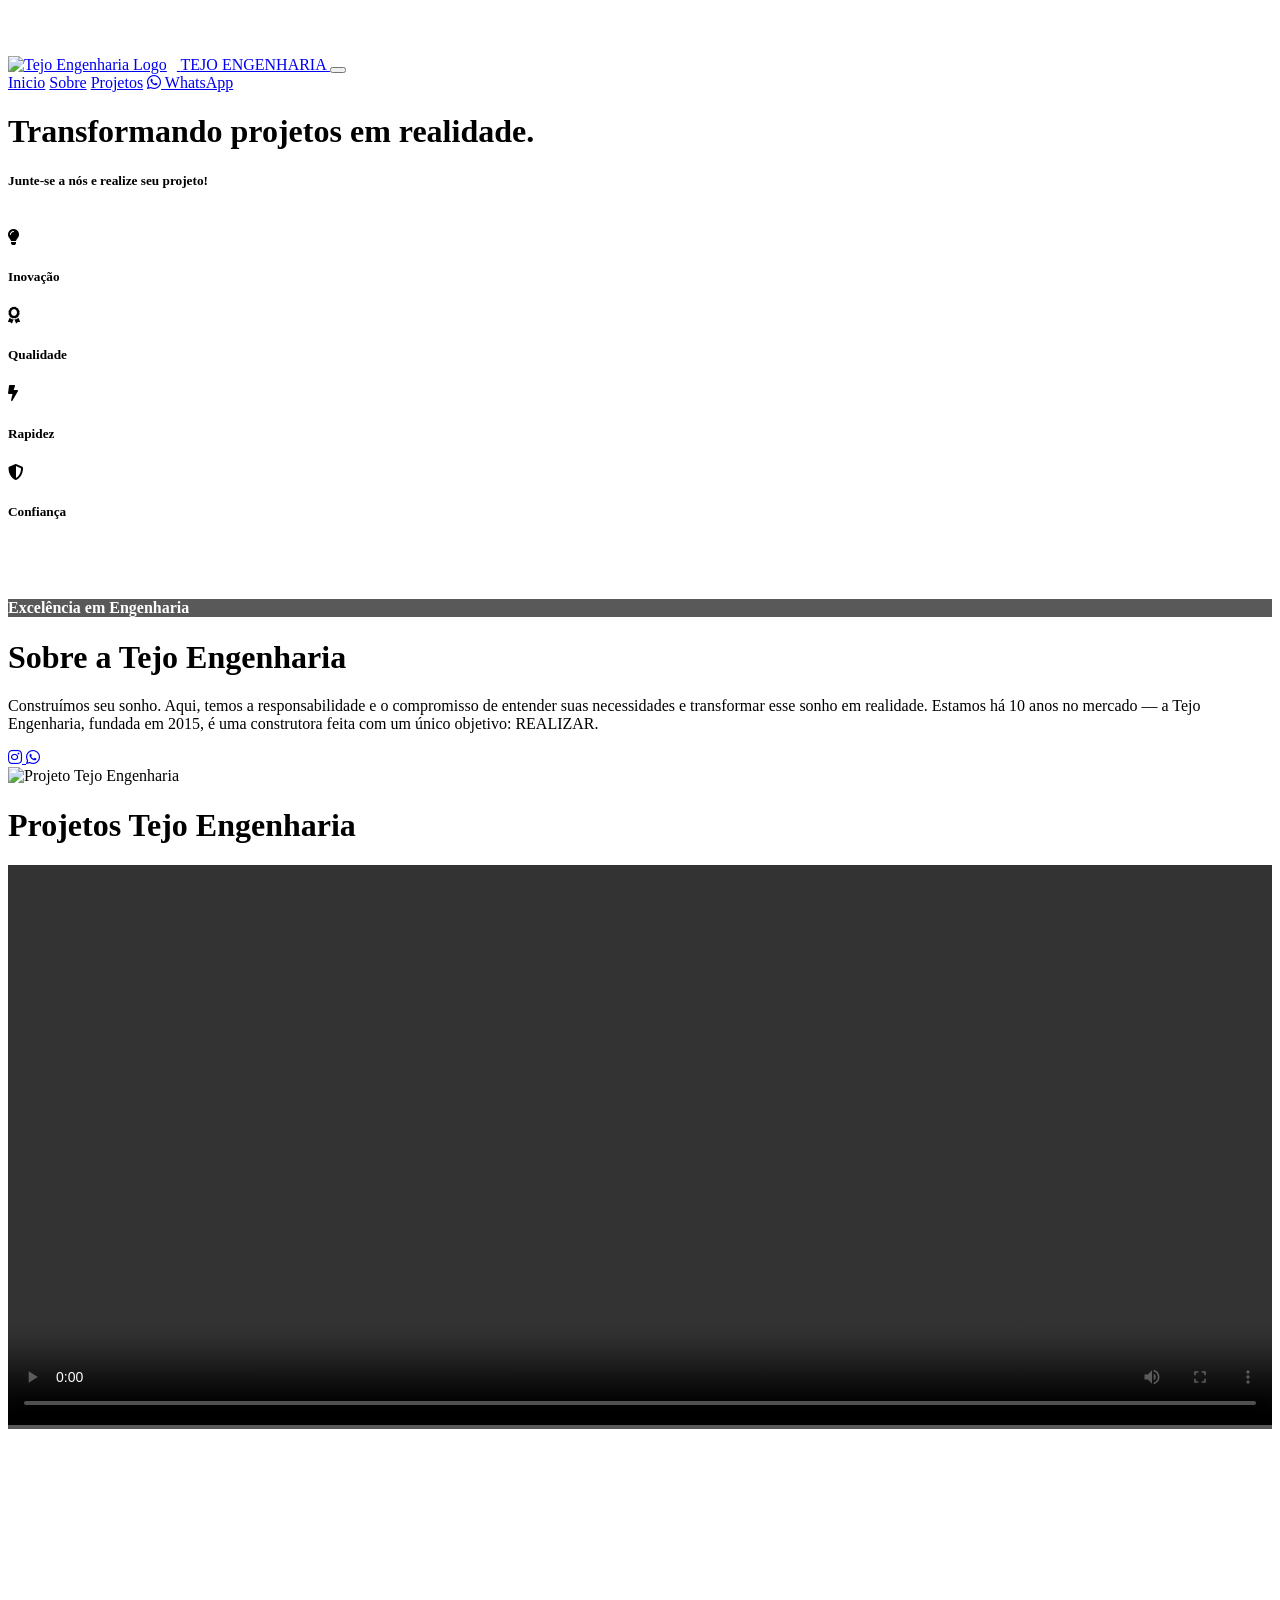
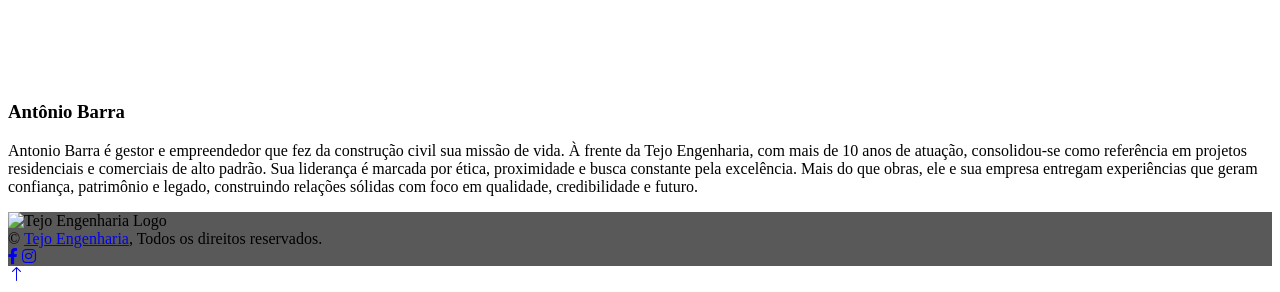
==== index.html @ 55e15933 "Add files via upload" ====
<!DOCTYPE html>
<html lang="pt-BR">

<head>
    <meta charset="utf-8">
    <title>TEJO ENGENHARIA</title>
    <meta content="width=device-width, initial-scale=1.0" name="viewport">
    <meta name="keywords" content="Tejo Engenharia, construtora Brasília, obras residenciais, projetos comerciais, construção civil, reforma, arquitetura, qualidade, confiança">
    <meta name="description" content="A Tejo Engenharia, fundada em 2015, oferece soluções completas em construção civil e reformas em Brasília. Transformamos projetos residenciais e comerciais em realidade com qualidade, confiança e excelência.">


    <!-- Favicon -->
    <link href="img/favicon.ico" rel="icon">
    <link rel="stylesheet" href="https://cdnjs.cloudflare.com/ajax/libs/font-awesome/5.15.4/css/all.min.css">


    <!-- Google Web Fonts -->
    <link rel="preconnect" href="https://fonts.googleapis.com">
    <link rel="preconnect" href="https://fonts.gstatic.com" crossorigin>
    <link href="https://fonts.googleapis.com/css2?family=Open+Sans&family=Space+Grotesk&display=swap" rel="stylesheet">

    <!-- Icon Font Stylesheet -->
    <link href="https://cdnjs.cloudflare.com/ajax/libs/font-awesome/5.10.0/css/all.min.css" rel="stylesheet">
    <link href="https://cdn.jsdelivr.net/npm/bootstrap-icons@1.4.1/font/bootstrap-icons.css" rel="stylesheet">

    <!-- Libraries Stylesheet -->
    <link href="lib/animate/animate.min.css" rel="stylesheet">
    <link href="lib/owlcarousel/assets/owl.carousel.min.css" rel="stylesheet">

    <!-- Customized Bootstrap Stylesheet -->
    <link href="css/bootstrap.min.css" rel="stylesheet">

    <!-- Template Stylesheet -->
    <link href="css/style.css" rel="stylesheet">
</head>

<body>
    <!-- Spinner Start -->
    <div id="spinner"
        class="show bg-white position-fixed translate-middle w-100 vh-100 top-50 start-50 d-flex align-items-center justify-content-center">
        <div class="spinner-grow text-primary" style="width: 3rem; height: 3rem;" role="status">
            <span class="sr-only">Loading...</span>
        </div>
    </div>
    <!-- Spinner End -->


    <!-- Navbar Start -->
<div class="container-fluid sticky-top">
    <div class="container">
        <nav class="navbar navbar-expand-lg navbar-light border-bottom border-2 border-white">
            <a href="index.html" class="navbar-brand d-flex align-items-center">
                <img src="logotejo.png" alt="Tejo Engenharia Logo" style="height: 50px; margin-right: 10px;">
                <span>TEJO ENGENHARIA</span>
            </a>
            <button type="button" class="navbar-toggler ms-auto me-0" data-bs-toggle="collapse"
                data-bs-target="#navbarCollapse">
                <span class="navbar-toggler-icon"></span>
            </button>
            <div class="collapse navbar-collapse" id="navbarCollapse">
                <div class="navbar-nav ms-auto">
                    <a href="index.html" class="nav-item nav-link active">Inicio</a>
                    <a href="#sobre" class="nav-item nav-link">Sobre</a>
                    <a href="#projetos" class="nav-item nav-link">Projetos</a>
                    <a href="https://wa.me/556199322519?text=Olá,%20gostaria%20de%20mais%20informações!" 
                        class="nav-item nav-link btn-whatsapp" target="_blank">
                            <i class="fab fa-whatsapp"></i> WhatsApp
                        </a>

                </div>
            </div>
        </nav>
    </div>
</div>

    <!-- Hero Start -->
    <div class="container-fluid  pb-5 hero-header mb-5" id="inicio" >
        <div class="container py-5">
            <div class="row g-5 align-items-center mb-5">
                <div class="col-lg-6">
                    <h1 class="display-1 mb-4 animated slideInRight">Transformando projetos em realidade. <span class="text-primary"></span>
                        </h1>
                    <h5 class="d-inline-block border border-2 border-white py-10 px-5 mb-0 animated slideInRight">
                        Junte-se a nós e realize seu projeto!</h5>
                </div>
                <div class="col-lg-6">
                    <div class="owl-carousel header-carousel animated fadeIn">
                        <img class="img-fluid" src="img/carrosel1.png" alt="">
                        <img class="img-fluid" src="img/carrosel2.png" alt="">
                        <img class="img-fluid" src="img/carrossel3.png" alt="">
                    </div>
                </div>
            </div>
            <div class="row g-5 animated fadeIn">
                <div class="col-md-6 col-lg-3">
                    <div class="d-flex align-items-center">
                        <div class="flex-shrink-0 btn-square border border-2 border-white me-3">
                            <i class="fas fa-lightbulb"></i>
                        </div>
                        <h5 class="lh-base mb-0">Inovação</h5>
                    </div>
                </div>
                <div class="col-md-6 col-lg-3">
                    <div class="d-flex align-items-center">
                        <div class="flex-shrink-0 btn-square border border-2 border-white me-3">
                            <i class="fas fa-award"></i>
                        </div>
                        <h5 class="lh-base mb-0">Qualidade</h5>
                    </div>
                </div>
                <div class="col-md-6 col-lg-3">
                    <div class="d-flex align-items-center">
                        <div class="flex-shrink-0 btn-square border border-2 border-white me-3">
                            <i class="fas fa-bolt"></i>
                        </div>
                        <h5 class="lh-base mb-0">Rapidez</h5>
                    </div>
                </div>
                <div class="col-md-6 col-lg-3">
                    <div class="d-flex align-items-center">
                        <div class="flex-shrink-0 btn-square border border-2 border-white me-3">
                            <i class="fas fa-shield-alt"></i>

                        </div>
                        <h5 class="lh-base mb-0">Confiança</h5>
                    </div>
                </div>
            </div> 
        </div>
    </div>
    <!-- Hero End -->



    <!-- About Start -->
    <div class="container-fluid py-5" id="sobre">
        <div class="container">
            <div class="row g-5">
                <div class="col-lg-6">
                    <div class="row">
                        <div class="col-6 wow fadeIn" data-wow-delay="0.1s">
                            <img class="img-fluid" src="img/projeto222.png" alt="">
                        </div>
                        <div class="col-6 wow fadeIn" data-wow-delay="0.3s">
                            <img class="img-fluid h-75" src="img/projeto1.png" alt="">
                            <div class="h-25 d-flex align-items-center text-center px-4" style="background-color: #595959;">
                                <h4 style="color: #FFFFFF;" class="lh-base mb-0">Excelência em Engenharia</h4>
                            </div>
                        </div>
                    </div>
                </div>
                <!-- Bloco Sobre a Tejo Engenharia -->
                <div class="col-lg-6 wow fadeIn" data-wow-delay="0.5s">
                    <h1 class="mb-2"><span class="title-sobre">Sobre a Tejo Engenharia</span></h1>
                    <p class="mb-4">
                        Construímos seu sonho. Aqui, temos a responsabilidade e o compromisso de entender suas necessidades e
                        transformar esse sonho em realidade. Estamos há 10 anos no mercado — a Tejo Engenharia, fundada em 2015,
                        é uma construtora feita com um único objetivo: REALIZAR.
                    </p>

                    <!-- Ícones sociais -->
                    <div class="d-flex align-items-center justify-content-center mt-4">
                        <a class="btn btn-outline-primary btn-square border-2" href="https://www.instagram.com/tejoengenharia?igsh=MW90a2s5dGZqanE1aw==!">
                            <i class="fab fa-instagram"></i>
                        </a>
                        <a class="btn btn-outline-success btn-square border-2" href="https://wa.me/556199322519?text=Olá,%20gostaria%20de%20mais%20informações!">
                            <i class="fab fa-whatsapp"></i>
                        </a>
                    </div>

                    <!-- Foto decorativa -->
                    <div class="mt-4 text-center">
                        <img src="img/tejocasa.jpg" alt="Projeto Tejo Engenharia" class="img-fluid rounded">
                    </div>
                </div>


            </div>
        </div>
    </div>
    <!-- About End -->


    <!-- Feature Start -->
    <!-- Feature End -->

   <!-- Project Start --> 
    <div class="container-fluid mt-3" id="projetos"> <!-- antes mt-5 -->
        <div class="container mt-3"> <!-- antes mt-5 -->
            <div class="row mb-3"> <!-- antes mb-4 -->
                <div class="col-12 text-center">
                    <h1 class="mb-3"> <!-- antes mb-5 -->
                        <span class="title-sobre">Projetos Tejo Engenharia</span>
                    </h1>
                </div>
            </div>
            <div class="row g-0">
                <!-- Coluna com vídeo ocupando toda a área -->
                <div class="col-lg-5 wow fadeIn" data-wow-delay="0.1s">
                    <div class="h-100" style="background-color: #595959;">
                        <video src="img/videobarra.mp4" controls style="width:100%; height:560px; object-fit:cover;"></video>
                    </div>
                </div>
                <!-- Coluna com imagens -->
                <div class="col-lg-7">
                    <div class="row g-0">
                        <div class="col-md-6 col-lg-4 wow fadeIn" data-wow-delay="0.2s">
                            <div class="project-item position-relative overflow-hidden">
                                <img class="img-fluid w-100" src="img/project-1.png" alt="">
                                <a class="project-overlay text-decoration-none" href="#!">
                                    <h4 class="text-white"></h4>
                                    <small class="text-white"></small>
                                </a>
                            </div>
                        </div>
                        <div class="col-md-6 col-lg-4 wow fadeIn" data-wow-delay="0.3s">
                            <div class="project-item position-relative overflow-hidden">
                                <img class="img-fluid w-100" src="img/project-2.png" alt="">
                                <a class="project-overlay text-decoration-none" href="#!">
                                    <h4 class="text-white"></h4>
                                    <small class="text-white"></small>
                                </a>
                            </div>
                        </div>
                        <div class="col-md-6 col-lg-4 wow fadeIn" data-wow-delay="0.4s">
                            <div class="project-item position-relative overflow-hidden">
                                <img class="img-fluid w-100" src="img/project-3.png" alt="">
                                <a class="project-overlay text-decoration-none" href="#!">
                                    <h4 class="text-white"></h4>
                                    <small class="text-white"></small>
                                </a>
                            </div>
                        </div>
                        <div class="col-md-6 col-lg-4 wow fadeIn" data-wow-delay="0.5s">
                            <div class="project-item position-relative overflow-hidden">
                                <img class="img-fluid w-100" src="img/project-4.png" alt="">
                                <a class="project-overlay text-decoration-none" href="#!">
                                    <h4 class="text-white"></h4>
                                    <small class="text-white"></small>
                                </a>
                            </div>
                        </div>
                        <div class="col-md-6 col-lg-4 wow fadeIn" data-wow-delay="0.6s">
                            <div class="project-item position-relative overflow-hidden">
                                <img class="img-fluid w-100" src="img/project-5.png" alt="">
                                <a class="project-overlay text-decoration-none" href="#!">
                                    <h4 class="text-white"></h4>
                                    <small class="text-white"></small>
                                </a>
                            </div>
                        </div>
                        <div class="col-md-6 col-lg-4 wow fadeIn" data-wow-delay="0.7s">
                            <div class="project-item position-relative overflow-hidden">
                                <img class="img-fluid w-100" src="img/project-6.png" alt="">
                                <a class="project-overlay text-decoration-none" href="#!">
                                    <h4 class="text-white"></h4>
                                    <small class="text-white"></small>
                                </a>
                            </div>
                        </div>
                    </div>
                </div>
            </div>
        </div>
    </div>
    <!-- Project End -->



    <!-- Service Start -->
    
    <!-- Service End -->
    <!-- Team Start -->
    <!-- Team End -->
    <!-- Testimonial Start -->
    <div class="container-xxl py-5">
        <div class="container py-5">
            <div class="row justify-content-center">
                <div class="col-md-12 col-lg-9">
                    <div class="owl-carousel testimonial-carousel wow fadeIn" data-wow-delay="0.2s">
                        <div class="testimonial-item">
                            <div class="row g-5 align-items-center">
                                <div class="col-md-6">
                                    <div class="testimonial-img">
                                        <img class="img-fluid" src="img/barra.jpg" alt="">
                                    </div>
                                </div>
                                <div class="col-md-6">
                                    <div class="testimonial-text pb-5 pb-md-0">
                                        <h3>Antônio Barra</h3>
                                        <p>Antonio Barra é gestor e empreendedor que fez da construção civil sua missão de vida. À frente da Tejo Engenharia, com mais de 10 anos de atuação, consolidou-se como referência em projetos residenciais e comerciais de alto padrão. Sua liderança é marcada por ética, proximidade e busca constante pela excelência. Mais do que obras, ele e sua empresa entregam experiências que geram confiança, patrimônio e legado, construindo relações sólidas com foco em qualidade, credibilidade e futuro.</p>
                                        
                                    </div>
                                </div>
                            </div>
                        </div>
                        
                    </div>
                </div>
            </div>
        </div>
    </div>
    <!-- Testimonial End -->


    <!-- Newsletter Start -->
    
    <!-- Newsletter End -->


    <!-- Footer Start -->
    <div class="container-fluid text-light py-5 wow fadeIn" data-wow-delay="0.1s" style="background-color: #595959;">

        <div class="container">
            <div class="row align-items-center">
                <div class="mb-4">
            <img src="logotejo.png" alt="Tejo Engenharia Logo" style="height: 60px;">
        </div>
                <!-- Texto de copyright -->
                <div class="col-md-6 text-center text-md-start mb-3 mb-md-0">
                    &copy; <a class="text-decoration-underline text-light" href="#inicio">Tejo Engenharia</a>, Todos os direitos reservados.<br>
                    
                </div>

                <!-- Menu de links e redes sociais -->
                <div class="col-md-6 text-center text-md-end">                
                    <div class="footer-social">
                        <a href="https://www.facebook.com/share/1CNPjvQZvX/" class="text-light me-3"><i class="fab fa-facebook-f"></i></a>                        
                        <a href="https://www.instagram.com/tejoengenharia?igsh=MW90a2s5dGZqanE1aw==" class="text-light me-3"><i class="fab fa-instagram"></i></a>
                        <!-- <a href="#!" class="text-light"><i class="fab fa-linkedin-in"></i></a> -->
                    </div>
                </div>
            </div>
        </div>
    </div>

    <!-- Footer End -->


    <!-- Back to Top -->
    <a href="#!" class="btn btn-lg btn-lg-square back-to-top"><i class="bi bi-arrow-up"></i></a>


    <!-- JavaScript Libraries -->
    <script src="https://ajax.googleapis.com/ajax/libs/jquery/3.6.1/jquery.min.js"></script>
    <script src="https://cdn.jsdelivr.net/npm/bootstrap@5.0.0/dist/js/bootstrap.bundle.min.js"></script>
    <script src="lib/wow/wow.min.js"></script>
    <script src="lib/easing/easing.min.js"></script>
    <script src="lib/waypoints/waypoints.min.js"></script>
    <script src="lib/owlcarousel/owl.carousel.min.js"></script>

    <!-- Template Javascript -->
    <script src="js/main.js"></script>
</body>

</html>
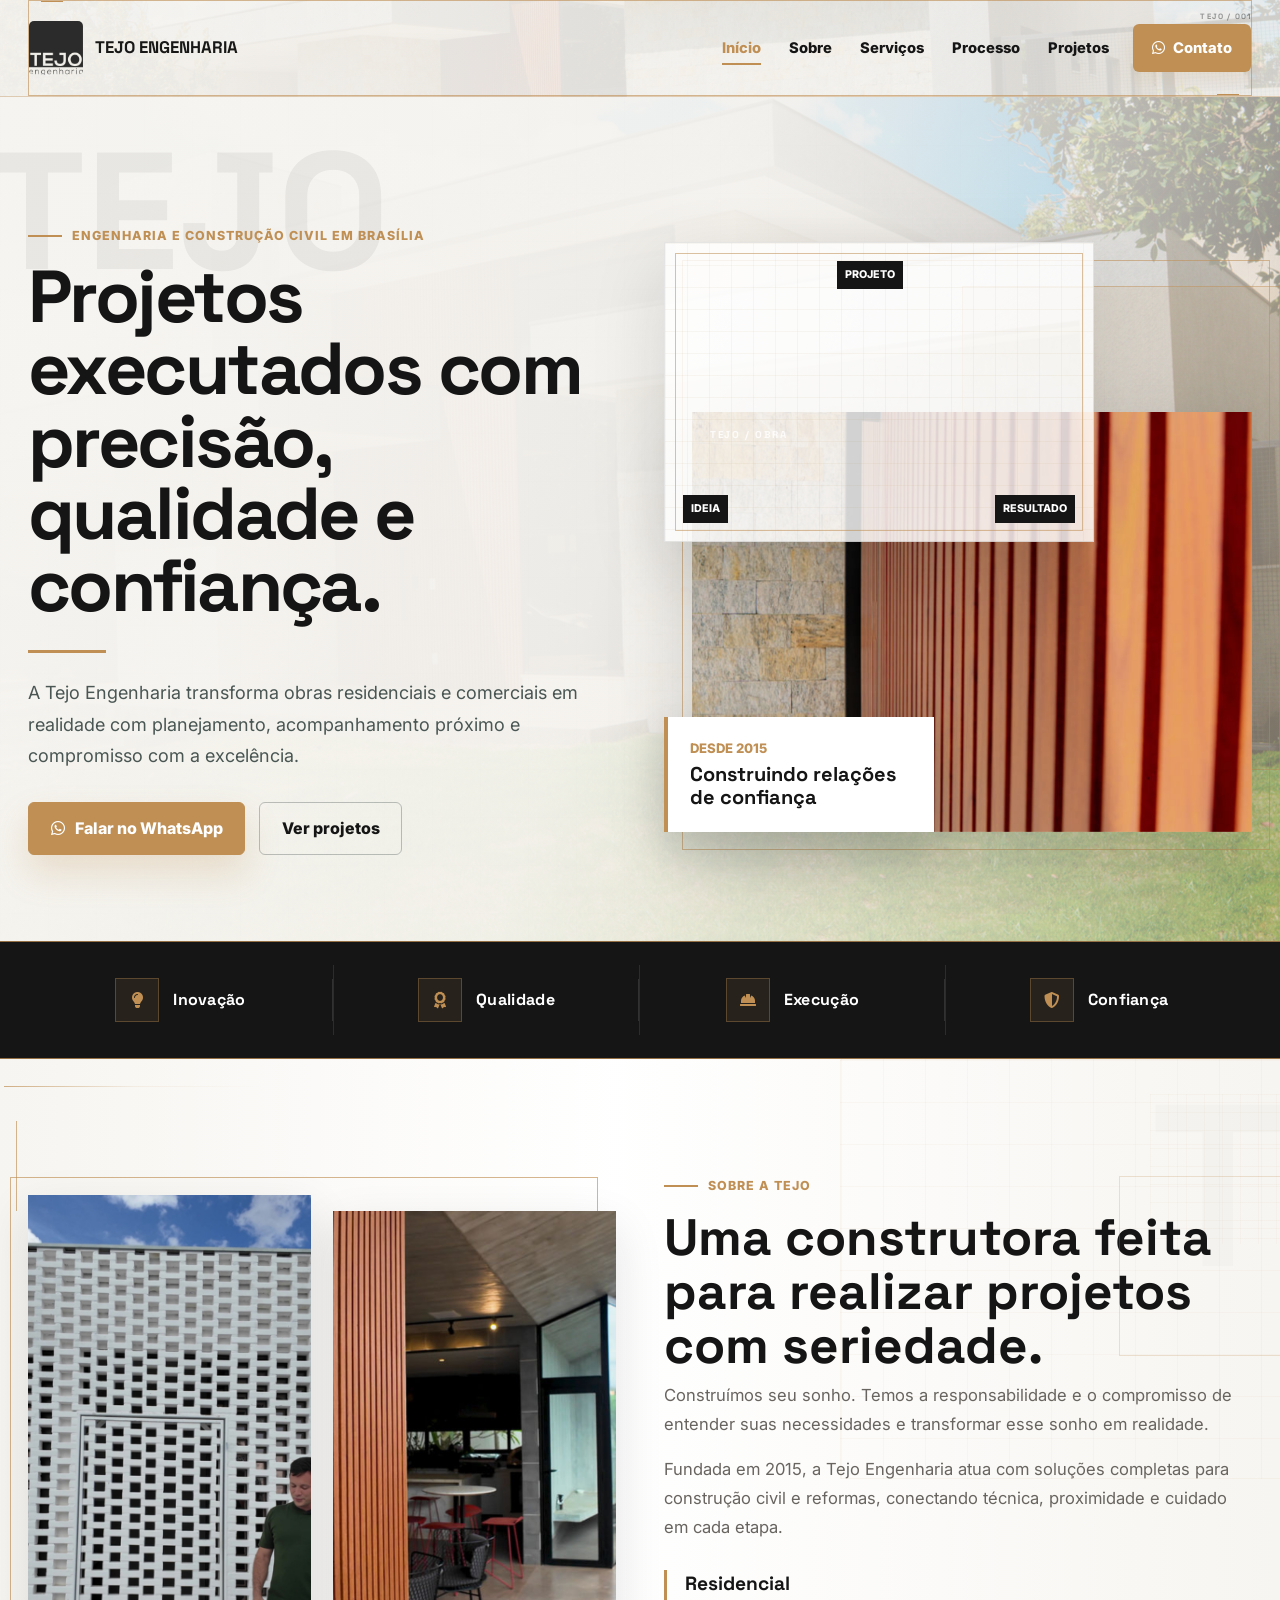
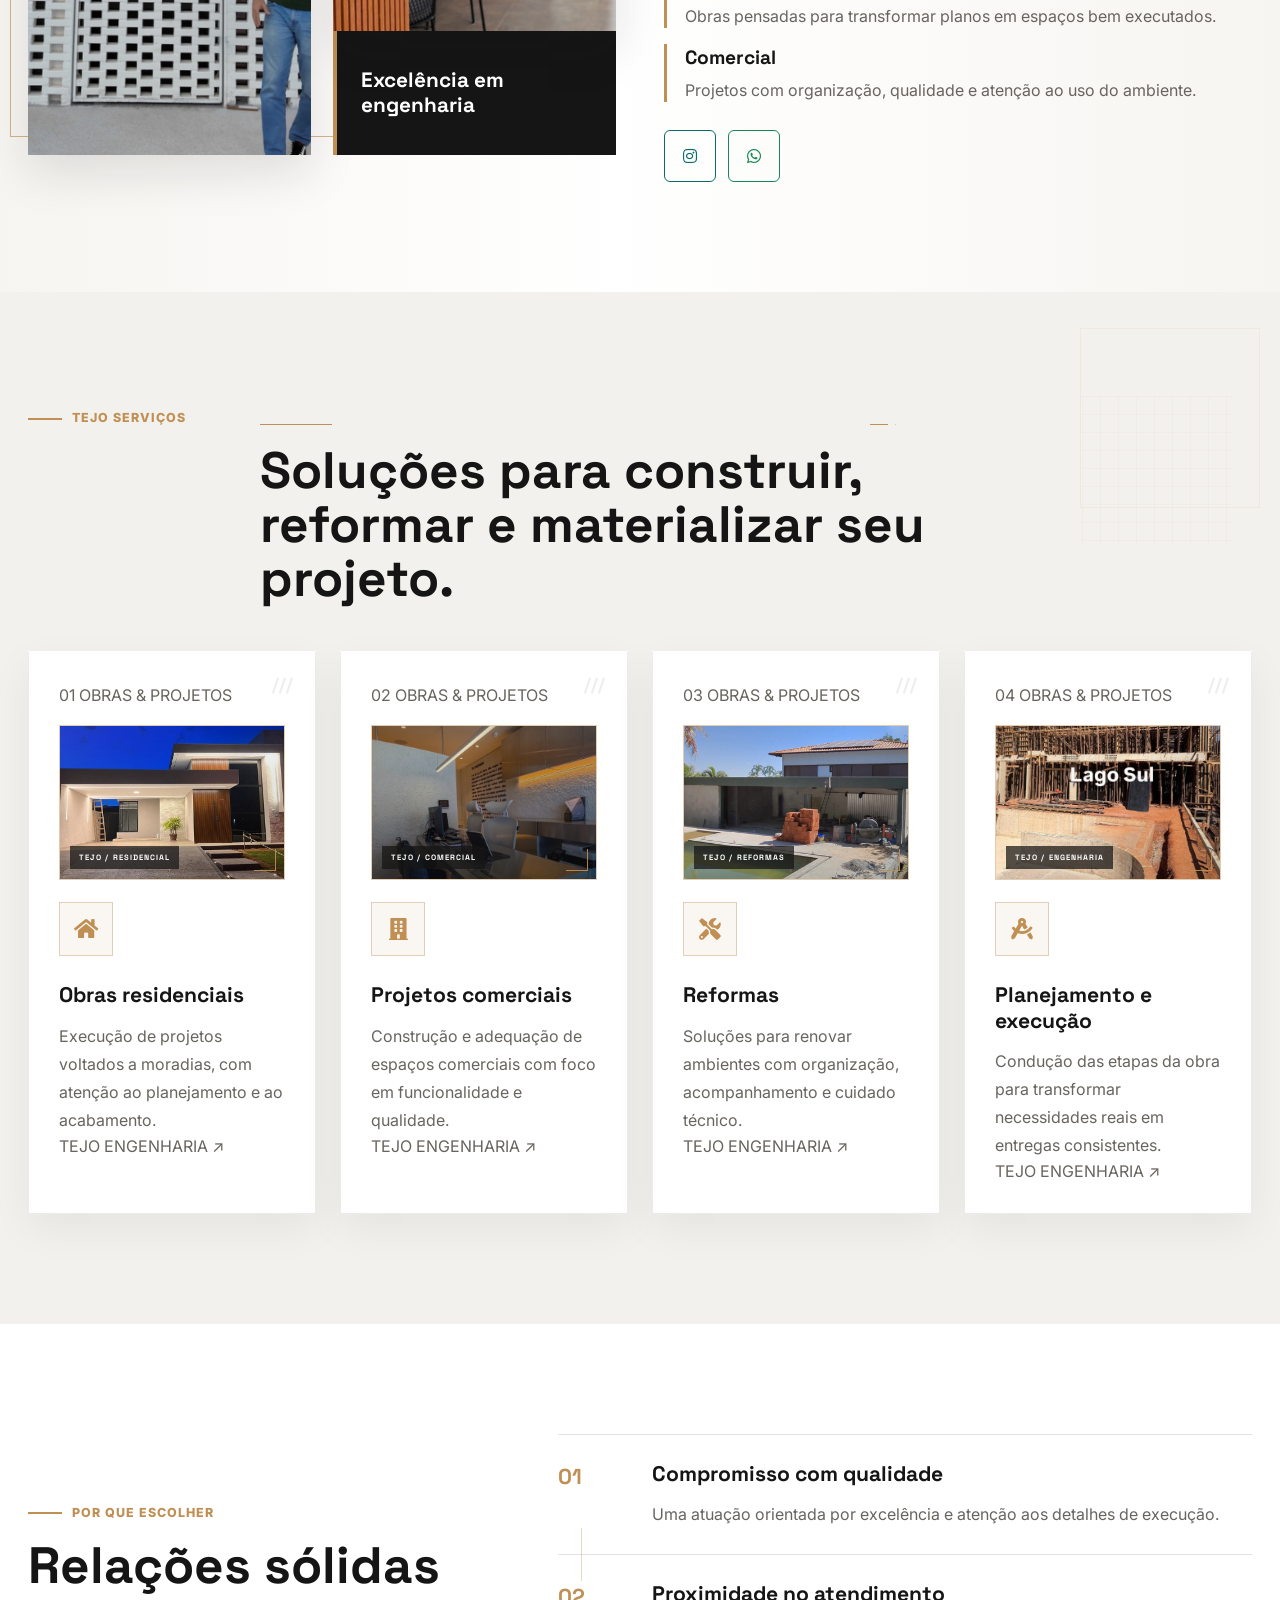
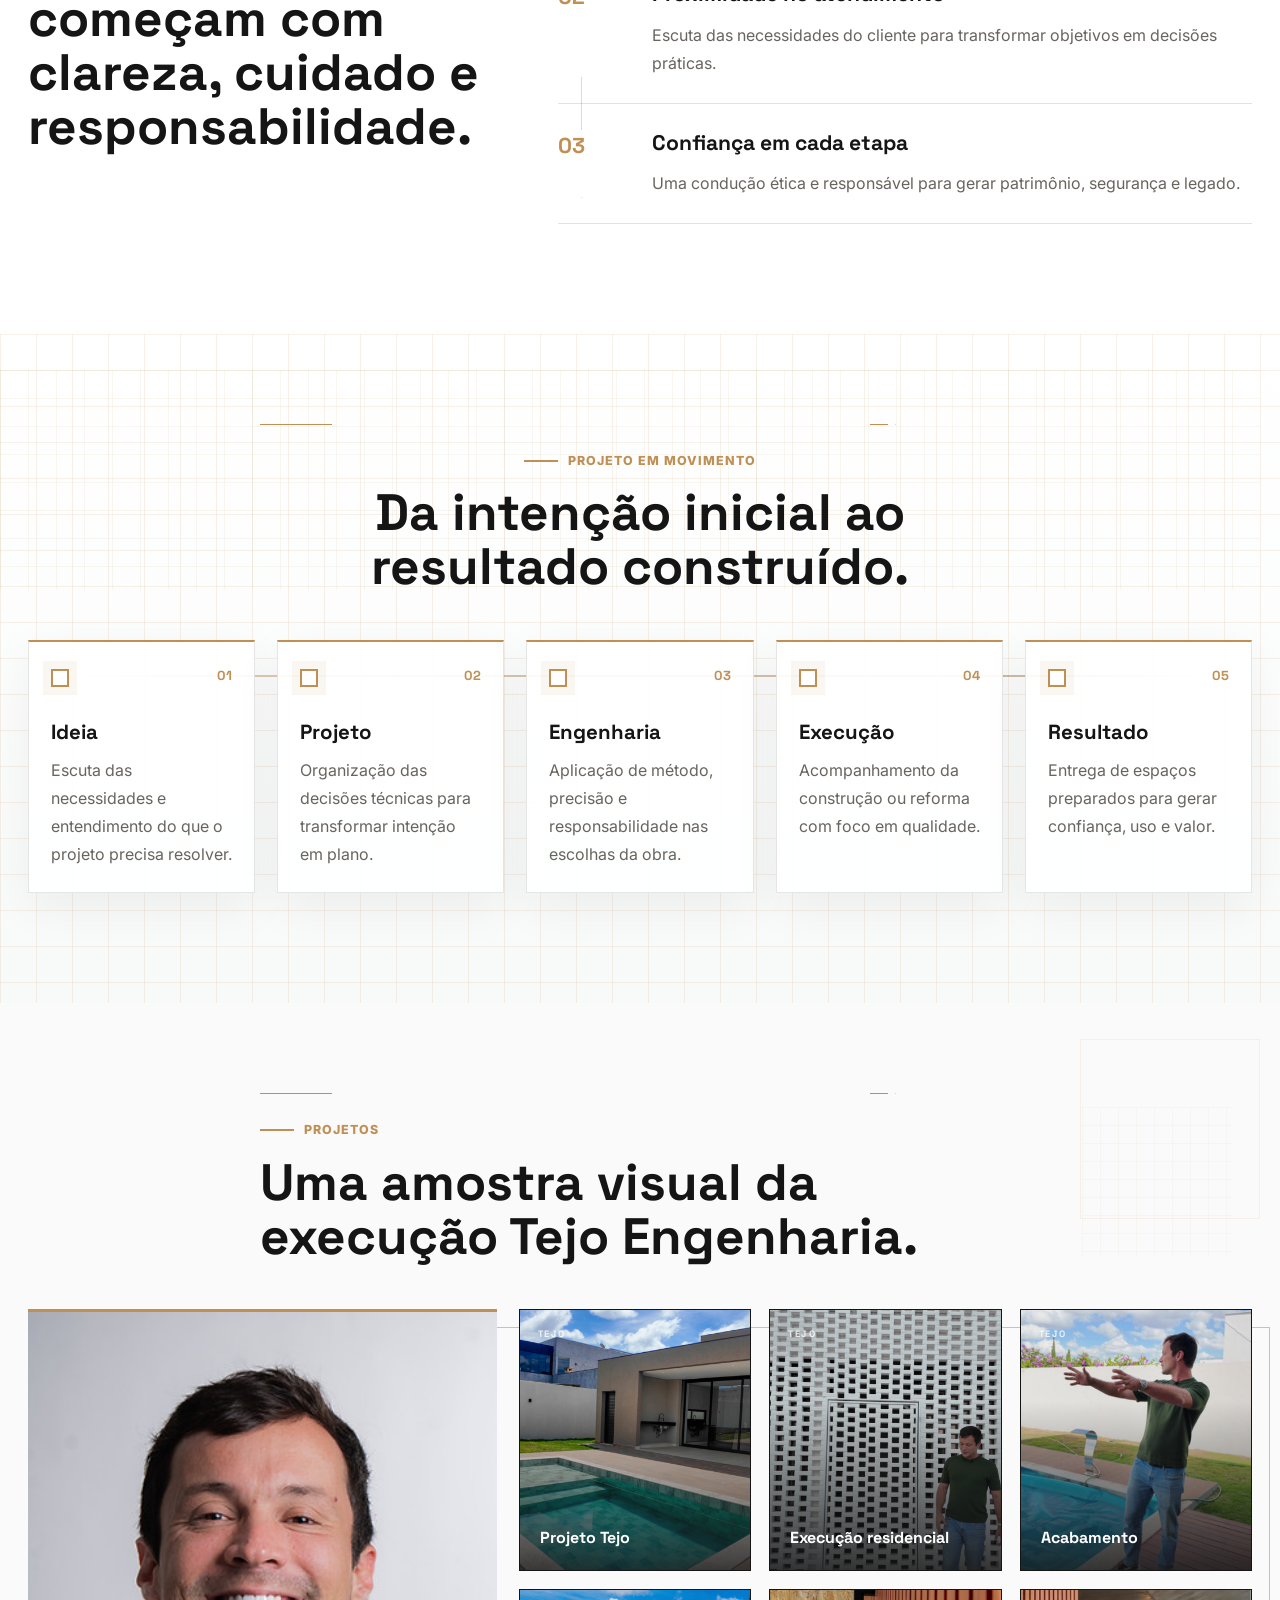
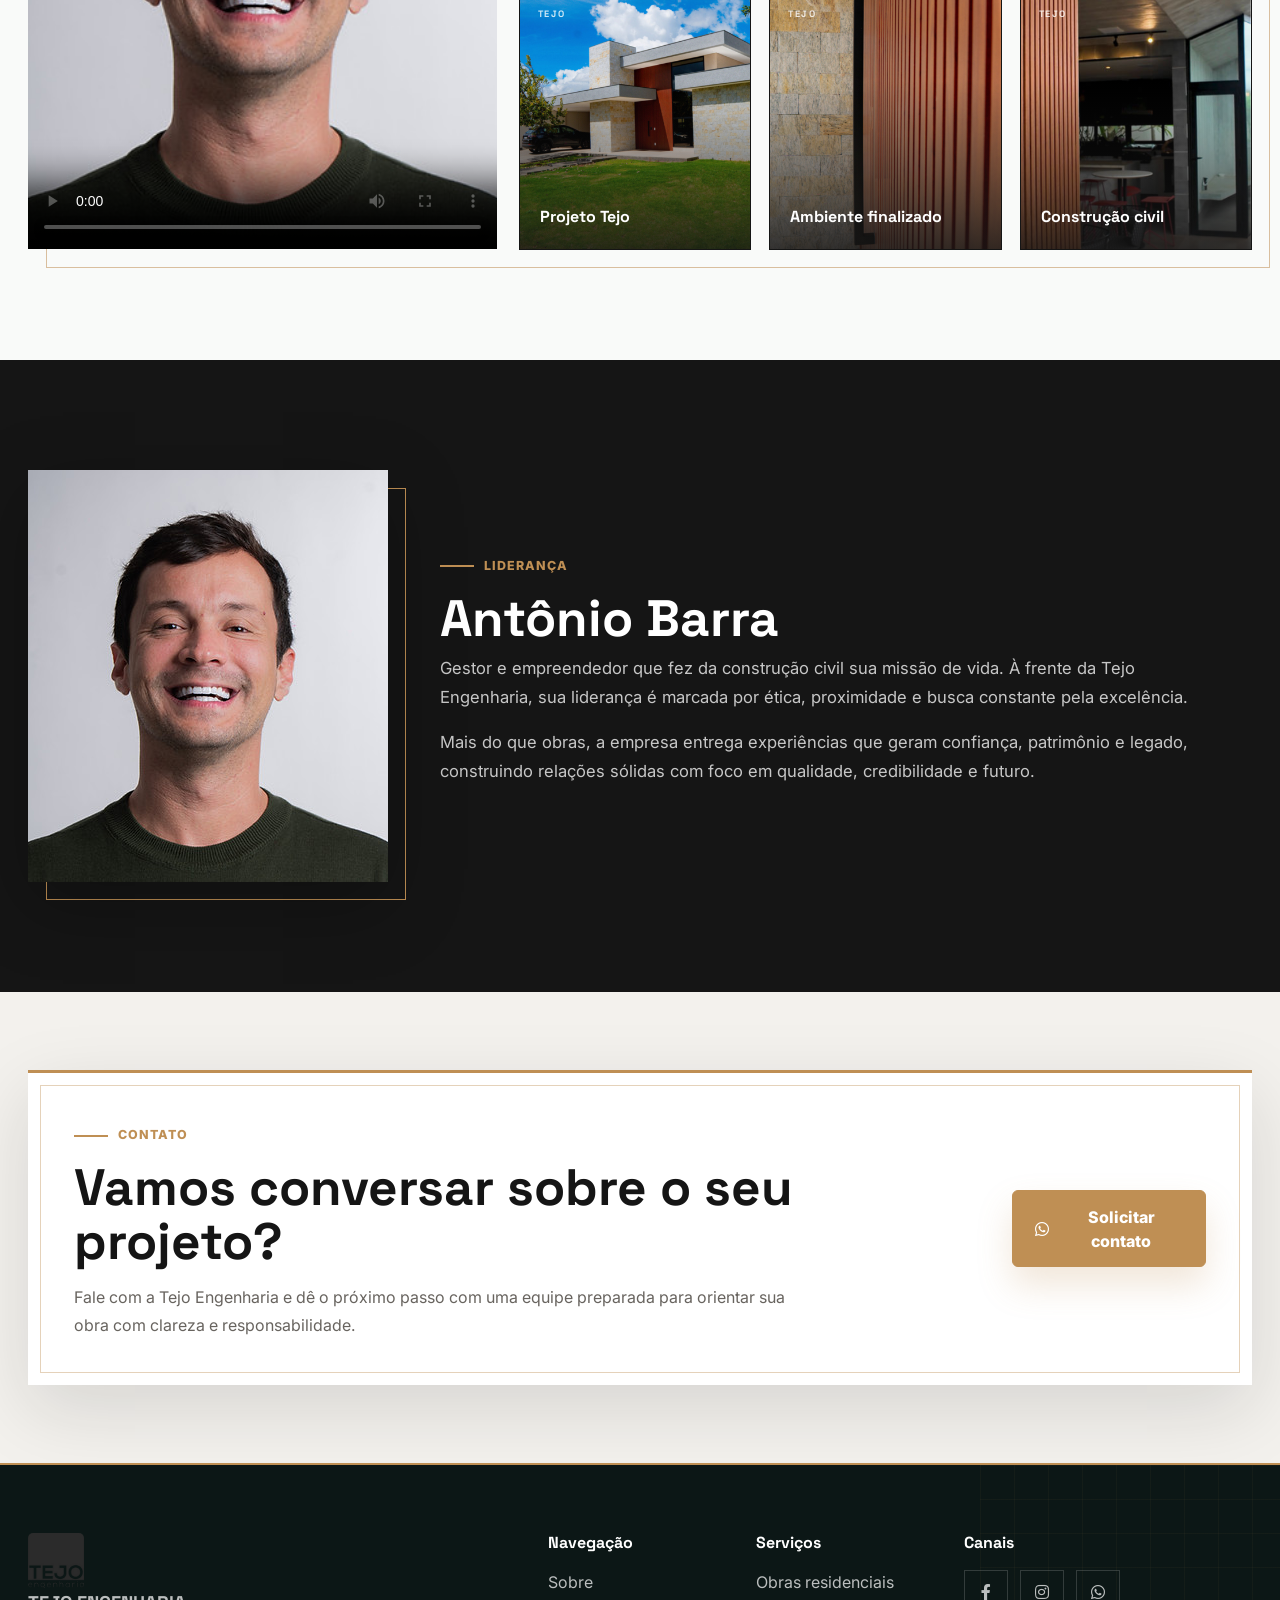
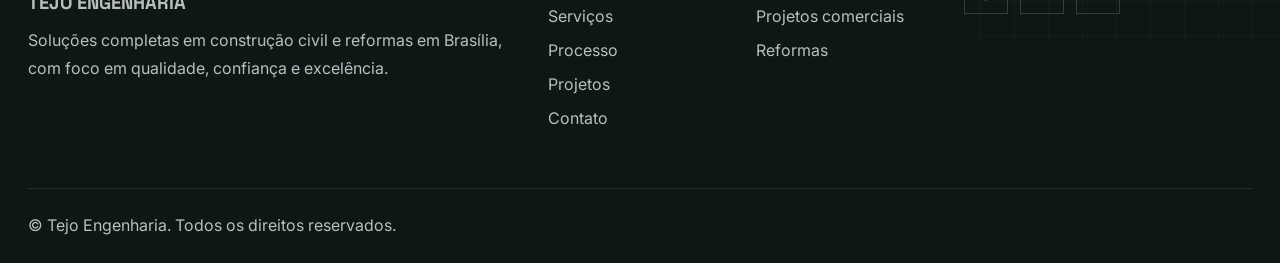
==== commit c13bc497: "feat: primeiro commit" ====
--- a/index.html
+++ b/index.html
@@ -3,354 +3,571 @@
 
 <head>
     <meta charset="utf-8">
-    <title>TEJO ENGENHARIA</title>
+    <title>Tejo Engenharia | Construção Civil e Reformas em Brasília</title>
     <meta content="width=device-width, initial-scale=1.0" name="viewport">
     <meta name="keywords" content="Tejo Engenharia, construtora Brasília, obras residenciais, projetos comerciais, construção civil, reforma, arquitetura, qualidade, confiança">
-    <meta name="description" content="A Tejo Engenharia, fundada em 2015, oferece soluções completas em construção civil e reformas em Brasília. Transformamos projetos residenciais e comerciais em realidade com qualidade, confiança e excelência.">
-
-
-    <!-- Favicon -->
-    <link href="img/favicon.ico" rel="icon">
-    <link rel="stylesheet" href="https://cdnjs.cloudflare.com/ajax/libs/font-awesome/5.15.4/css/all.min.css">
-
-
-    <!-- Google Web Fonts -->
+    <meta name="description" content="A Tejo Engenharia oferece soluções completas em construção civil e reformas em Brasília, com qualidade, confiança e excelência para projetos residenciais e comerciais.">
+    <meta property="og:title" content="Tejo Engenharia | Construção Civil e Reformas em Brasília">
+    <meta property="og:description" content="Projetos residenciais e comerciais executados com planejamento, qualidade e confiança.">
+    <meta property="og:image" content="img/carrosel1.png">
+    <meta property="og:type" content="website">
+
+    <link href="img/logotejo.png" rel="icon" type="image/png">
     <link rel="preconnect" href="https://fonts.googleapis.com">
     <link rel="preconnect" href="https://fonts.gstatic.com" crossorigin>
-    <link href="https://fonts.googleapis.com/css2?family=Open+Sans&family=Space+Grotesk&display=swap" rel="stylesheet">
-
-    <!-- Icon Font Stylesheet -->
-    <link href="https://cdnjs.cloudflare.com/ajax/libs/font-awesome/5.10.0/css/all.min.css" rel="stylesheet">
+    <link href="https://fonts.googleapis.com/css2?family=Inter:wght@400;500;600;700;800&family=Space+Grotesk:wght@500;600;700&display=swap" rel="stylesheet">
+    <link href="https://cdnjs.cloudflare.com/ajax/libs/font-awesome/5.15.4/css/all.min.css" rel="stylesheet">
     <link href="https://cdn.jsdelivr.net/npm/bootstrap-icons@1.4.1/font/bootstrap-icons.css" rel="stylesheet">
-
-    <!-- Libraries Stylesheet -->
     <link href="lib/animate/animate.min.css" rel="stylesheet">
     <link href="lib/owlcarousel/assets/owl.carousel.min.css" rel="stylesheet">
-
-    <!-- Customized Bootstrap Stylesheet -->
     <link href="css/bootstrap.min.css" rel="stylesheet">
-
-    <!-- Template Stylesheet -->
     <link href="css/style.css" rel="stylesheet">
 </head>
 
 <body>
-    <!-- Spinner Start -->
-    <div id="spinner"
-        class="show bg-white position-fixed translate-middle w-100 vh-100 top-50 start-50 d-flex align-items-center justify-content-center">
-        <div class="spinner-grow text-primary" style="width: 3rem; height: 3rem;" role="status">
-            <span class="sr-only">Loading...</span>
+    <div id="spinner" class="show bg-white position-fixed translate-middle w-100 vh-100 top-50 start-50 d-flex align-items-center justify-content-center">
+        <div class="spinner-grow text-primary" role="status">
+            <span class="visually-hidden">Carregando...</span>
         </div>
     </div>
-    <!-- Spinner End -->
-
-
-    <!-- Navbar Start -->
-<div class="container-fluid sticky-top">
-    <div class="container">
-        <nav class="navbar navbar-expand-lg navbar-light border-bottom border-2 border-white">
-            <a href="index.html" class="navbar-brand d-flex align-items-center">
-                <img src="logotejo.png" alt="Tejo Engenharia Logo" style="height: 50px; margin-right: 10px;">
-                <span>TEJO ENGENHARIA</span>
-            </a>
-            <button type="button" class="navbar-toggler ms-auto me-0" data-bs-toggle="collapse"
-                data-bs-target="#navbarCollapse">
-                <span class="navbar-toggler-icon"></span>
-            </button>
-            <div class="collapse navbar-collapse" id="navbarCollapse">
-                <div class="navbar-nav ms-auto">
-                    <a href="index.html" class="nav-item nav-link active">Inicio</a>
-                    <a href="#sobre" class="nav-item nav-link">Sobre</a>
-                    <a href="#projetos" class="nav-item nav-link">Projetos</a>
-                    <a href="https://wa.me/556199322519?text=Olá,%20gostaria%20de%20mais%20informações!" 
-                        class="nav-item nav-link btn-whatsapp" target="_blank">
-                            <i class="fab fa-whatsapp"></i> WhatsApp
-                        </a>
-
-                </div>
-            </div>
-        </nav>
-    </div>
-</div>
-
-    <!-- Hero Start -->
-    <div class="container-fluid  pb-5 hero-header mb-5" id="inicio" >
-        <div class="container py-5">
-            <div class="row g-5 align-items-center mb-5">
-                <div class="col-lg-6">
-                    <h1 class="display-1 mb-4 animated slideInRight">Transformando projetos em realidade. <span class="text-primary"></span>
-                        </h1>
-                    <h5 class="d-inline-block border border-2 border-white py-10 px-5 mb-0 animated slideInRight">
-                        Junte-se a nós e realize seu projeto!</h5>
-                </div>
-                <div class="col-lg-6">
-                    <div class="owl-carousel header-carousel animated fadeIn">
-                        <img class="img-fluid" src="img/carrosel1.png" alt="">
-                        <img class="img-fluid" src="img/carrosel2.png" alt="">
-                        <img class="img-fluid" src="img/carrossel3.png" alt="">
-                    </div>
-                </div>
-            </div>
-            <div class="row g-5 animated fadeIn">
-                <div class="col-md-6 col-lg-3">
-                    <div class="d-flex align-items-center">
-                        <div class="flex-shrink-0 btn-square border border-2 border-white me-3">
-                            <i class="fas fa-lightbulb"></i>
-                        </div>
-                        <h5 class="lh-base mb-0">Inovação</h5>
-                    </div>
-                </div>
-                <div class="col-md-6 col-lg-3">
-                    <div class="d-flex align-items-center">
-                        <div class="flex-shrink-0 btn-square border border-2 border-white me-3">
-                            <i class="fas fa-award"></i>
-                        </div>
-                        <h5 class="lh-base mb-0">Qualidade</h5>
-                    </div>
-                </div>
-                <div class="col-md-6 col-lg-3">
-                    <div class="d-flex align-items-center">
-                        <div class="flex-shrink-0 btn-square border border-2 border-white me-3">
-                            <i class="fas fa-bolt"></i>
-                        </div>
-                        <h5 class="lh-base mb-0">Rapidez</h5>
-                    </div>
-                </div>
-                <div class="col-md-6 col-lg-3">
-                    <div class="d-flex align-items-center">
-                        <div class="flex-shrink-0 btn-square border border-2 border-white me-3">
-                            <i class="fas fa-shield-alt"></i>
-
-                        </div>
-                        <h5 class="lh-base mb-0">Confiança</h5>
-                    </div>
-                </div>
-            </div> 
+
+    <header class="site-header sticky-top">
+        <div class="container">
+            <nav class="navbar navbar-expand-lg navbar-light" aria-label="Navegação principal">
+                <a href="#inicio" class="navbar-brand">
+                    <img src="logotejo.png" alt="Tejo Engenharia" width="54" height="54">
+                    <span>Tejo Engenharia</span>
+                </a>
+                <button type="button" class="navbar-toggler" data-bs-toggle="collapse" data-bs-target="#navbarCollapse" aria-controls="navbarCollapse" aria-expanded="false" aria-label="Abrir menu">
+                    <span class="navbar-toggler-icon"></span>
+                </button>
+                <div class="collapse navbar-collapse" id="navbarCollapse">
+                    <div class="navbar-nav ms-auto align-items-lg-center">
+                        <a href="#inicio" class="nav-item nav-link active">Início</a>
+                        <a href="#sobre" class="nav-item nav-link">Sobre</a>
+                        <a href="#servicos" class="nav-item nav-link">Serviços</a>
+                        <a href="#processo" class="nav-item nav-link">Processo</a>
+                        <a href="#projetos" class="nav-item nav-link">Projetos</a>
+                        <a href="#contato" class="nav-item nav-link nav-link-cta" target="_self">
+                            <i class="fab fa-whatsapp" aria-hidden="true"></i>
+                            Contato
+                        </a>
+                    </div>
+                </div>
+            </nav>
         </div>
-    </div>
-    <!-- Hero End -->
-
-
-
-    <!-- About Start -->
-    <div class="container-fluid py-5" id="sobre">
+    </header>
+
+    <main>
+        <section class="hero-section" id="inicio">
+            <div class="container">
+                <div class="row align-items-center g-5">
+                    <div class="col-lg-6">
+                        <div class="hero-copy wow fadeInUp" data-wow-delay="0.1s">
+                            <span class="section-eyebrow">Engenharia e construção civil em Brasília</span>
+                            <h1>Projetos executados com precisão, qualidade e confiança.</h1>
+                            <p>A Tejo Engenharia transforma obras residenciais e comerciais em realidade com planejamento, acompanhamento próximo e compromisso com a excelência.</p>
+                            <div class="hero-actions">
+                                <a href="https://wa.me/556199322519?text=Olá,%20gostaria%20de%20mais%20informações!" class="btn btn-primary btn-lg" target="_blank" rel="noopener">
+                                    <i class="fab fa-whatsapp" aria-hidden="true"></i>
+                                    Falar no WhatsApp
+                                </a>
+                                <a href="#projetos" class="btn btn-outline-dark btn-lg">Ver projetos</a>
+                            </div>
+                        </div>
+                    </div>
+                    <div class="col-lg-6">
+                        <div class="hero-media wow fadeIn" data-wow-delay="0.25s">
+                            <div class="architectural-build" aria-hidden="true">
+                                <div class="blueprint-grid"></div>
+                                <svg viewBox="0 0 540 360" role="img" focusable="false">
+                                    <path class="draw draw-delay-1" d="M52 302 H488" />
+                                    <path class="draw draw-delay-2" d="M96 302 V182 L270 72 L444 182 V302" />
+                                    <path class="draw draw-delay-3" d="M148 302 V204 H246 V302" />
+                                    <path class="draw draw-delay-4" d="M294 302 V214 H398 V302" />
+                                    <path class="draw draw-delay-5" d="M120 188 H420" />
+                                    <path class="draw draw-delay-6" d="M186 157 V120 H248" />
+                                    <path class="draw draw-delay-7" d="M292 120 H354 V157" />
+                                    <path class="draw draw-delay-8" d="M270 72 L270 302" />
+                                    <circle class="pin pin-1" cx="96" cy="302" r="5" />
+                                    <circle class="pin pin-2" cx="270" cy="72" r="5" />
+                                    <circle class="pin pin-3" cx="444" cy="302" r="5" />
+                                </svg>
+                                <div class="build-label build-label-idea">ideia</div>
+                                <div class="build-label build-label-project">projeto</div>
+                                <div class="build-label build-label-result">resultado</div>
+                            </div>
+                            <div class="owl-carousel header-carousel">
+                                <img src="img/carrosel1.png" alt="Obra residencial executada pela Tejo Engenharia" width="750" height="550">
+                                <img src="img/carrosel2.png" alt="Ambiente de projeto finalizado pela Tejo Engenharia" width="750" height="550">
+                                <img src="img/carrossel3.png" alt="Detalhe de construção e acabamento da Tejo Engenharia" width="750" height="550">
+                            </div>
+                            <div class="hero-badge">
+                                <span>Desde 2015</span>
+                                <strong>Construindo relações de confiança</strong>
+                            </div>
+                        </div>
+                    </div>
+                </div>
+            </div>
+        </section>
+
+        <section class="trust-strip" aria-label="Diferenciais da Tejo Engenharia">
+            <div class="container">
+                <div class="trust-grid wow fadeInUp" data-wow-delay="0.1s">
+                    <div class="trust-item">
+                        <i class="fas fa-lightbulb" aria-hidden="true"></i>
+                        <span>Inovação</span>
+                    </div>
+                    <div class="trust-item">
+                        <i class="fas fa-award" aria-hidden="true"></i>
+                        <span>Qualidade</span>
+                    </div>
+                    <div class="trust-item">
+                        <i class="fas fa-hard-hat" aria-hidden="true"></i>
+                        <span>Execução</span>
+                    </div>
+                    <div class="trust-item">
+                        <i class="fas fa-shield-alt" aria-hidden="true"></i>
+                        <span>Confiança</span>
+                    </div>
+                </div>
+            </div>
+        </section>
+
+        <section class="section-padding about-section" id="sobre">
+            <div class="container">
+                <div class="row align-items-center g-5">
+                    <div class="col-lg-6">
+                        <div class="image-composition wow fadeInUp" data-wow-delay="0.1s">
+                            <img class="image-tall" src="img/projeto222.png" alt="Projeto residencial da Tejo Engenharia" width="400" height="600" loading="lazy">
+                            <div class="image-stack">
+                                <img src="img/projeto1.png" alt="Execução de obra com padrão de acabamento" width="400" height="600" loading="lazy">
+                                <div class="composition-caption">
+                                    <span>Excelência em engenharia</span>
+                                </div>
+                            </div>
+                        </div>
+                    </div>
+                    <div class="col-lg-6">
+                        <div class="section-copy wow fadeInUp" data-wow-delay="0.2s">
+                            <span class="section-eyebrow">Sobre a Tejo</span>
+                            <h2>Uma construtora feita para realizar projetos com seriedade.</h2>
+                            <p>Construímos seu sonho. Temos a responsabilidade e o compromisso de entender suas necessidades e transformar esse sonho em realidade.</p>
+                            <p>Fundada em 2015, a Tejo Engenharia atua com soluções completas para construção civil e reformas, conectando técnica, proximidade e cuidado em cada etapa.</p>
+                            <div class="about-highlights">
+                                <div>
+                                    <strong>Residencial</strong>
+                                    <span>Obras pensadas para transformar planos em espaços bem executados.</span>
+                                </div>
+                                <div>
+                                    <strong>Comercial</strong>
+                                    <span>Projetos com organização, qualidade e atenção ao uso do ambiente.</span>
+                                </div>
+                            </div>
+                            <div class="social-actions">
+                                <a class="btn btn-outline-primary btn-icon" href="https://www.instagram.com/tejoengenharia?igsh=MW90a2s5dGZqanE1aw==" target="_blank" rel="noopener" aria-label="Instagram da Tejo Engenharia">
+                                    <i class="fab fa-instagram" aria-hidden="true"></i>
+                                </a>
+                                <a class="btn btn-outline-success btn-icon" href="https://wa.me/556199322519?text=Olá,%20gostaria%20de%20mais%20informações!" target="_blank" rel="noopener" aria-label="WhatsApp da Tejo Engenharia">
+                                    <i class="fab fa-whatsapp" aria-hidden="true"></i>
+                                </a>
+                            </div>
+                        </div>
+                    </div>
+                </div>
+            </div>
+        </section>
+
+        <section class="section-padding services-section" id="servicos">
         <div class="container">
-            <div class="row g-5">
-                <div class="col-lg-6">
-                    <div class="row">
-                        <div class="col-6 wow fadeIn" data-wow-delay="0.1s">
-                            <img class="img-fluid" src="img/projeto222.png" alt="">
-                        </div>
-                        <div class="col-6 wow fadeIn" data-wow-delay="0.3s">
-                            <img class="img-fluid h-75" src="img/projeto1.png" alt="">
-                            <div class="h-25 d-flex align-items-center text-center px-4" style="background-color: #595959;">
-                                <h4 style="color: #FFFFFF;" class="lh-base mb-0">Excelência em Engenharia</h4>
-                            </div>
-                        </div>
-                    </div>
-                </div>
-                <!-- Bloco Sobre a Tejo Engenharia -->
-                <div class="col-lg-6 wow fadeIn" data-wow-delay="0.5s">
-                    <h1 class="mb-2"><span class="title-sobre">Sobre a Tejo Engenharia</span></h1>
-                    <p class="mb-4">
-                        Construímos seu sonho. Aqui, temos a responsabilidade e o compromisso de entender suas necessidades e
-                        transformar esse sonho em realidade. Estamos há 10 anos no mercado — a Tejo Engenharia, fundada em 2015,
-                        é uma construtora feita com um único objetivo: REALIZAR.
-                    </p>
-
-                    <!-- Ícones sociais -->
-                    <div class="d-flex align-items-center justify-content-center mt-4">
-                        <a class="btn btn-outline-primary btn-square border-2" href="https://www.instagram.com/tejoengenharia?igsh=MW90a2s5dGZqanE1aw==!">
-                            <i class="fab fa-instagram"></i>
-                        </a>
-                        <a class="btn btn-outline-success btn-square border-2" href="https://wa.me/556199322519?text=Olá,%20gostaria%20de%20mais%20informações!">
-                            <i class="fab fa-whatsapp"></i>
-                        </a>
-                    </div>
-
-                    <!-- Foto decorativa -->
-                    <div class="mt-4 text-center">
-                        <img src="img/tejocasa.jpg" alt="Projeto Tejo Engenharia" class="img-fluid rounded">
-                    </div>
-                </div>
-
+
+            <div class="services-header wow fadeInUp" data-wow-delay="0.1s">
+                <div class="services-heading-meta">
+                    
+                    <span class="section-eyebrow">TEJO  SERVIÇOS</span>
+                    
+                </div>
+
+                <div class="section-heading">
+                    <h2>Soluções para construir, reformar e materializar seu projeto.</h2>
+                </div>
+            </div>
+
+            <div class="row g-4 services-grid">
+
+                <!-- ==========================================
+                    SERVIÇO 01 — OBRAS RESIDENCIAIS
+                    ========================================== -->
+
+                <div class="col-md-6 col-lg-3 wow fadeInUp" data-wow-delay="0.1s">
+                    <article class="service-card service-card-01">
+
+                        <div class="service-card-top">
+                        <span class="service-number">01</span>
+                        <span class="service-code">OBRAS & PROJETOS</span>
+                    </div>
+
+                        <!-- IMAGEM DA OBRA RESIDENCIAL -->
+                        <div class="service-image">
+                            <img
+                                src="img/servico-residencial.png"
+                                alt="Obra residencial executada pela Tejo Engenharia"
+                                loading="lazy"
+                            >
+                            <div class="service-image-overlay"></div>
+                            <span class="service-image-label">TEJO / RESIDENCIAL</span>
+                        </div>
+
+                        <div class="service-icon">
+                            <i class="fas fa-home" aria-hidden="true"></i>
+                        </div>
+
+                        <div class="service-content">
+                            <h3>Obras residenciais</h3>
+                            <p>
+                                Execução de projetos voltados a moradias,
+                                com atenção ao planejamento e ao acabamento.
+                            </p>
+                        </div>
+
+                        <div class="service-footer">
+                            <span>TEJO ENGENHARIA</span>
+                            <span class="service-arrow">↗</span>
+                        </div>
+
+                    </article>
+                </div>
+
+
+                <!-- ==========================================
+                    SERVIÇO 02 — PROJETOS COMERCIAIS
+                    ========================================== -->
+
+                <div class="col-md-6 col-lg-3 wow fadeInUp" data-wow-delay="0.2s">
+                    <article class="service-card service-card-02">
+
+                        <div class="service-card-top">
+                            <span class="service-number">02</span>
+                            <span class="service-code">OBRAS & PROJETOS</span>
+                        </div>
+
+                        <!-- IMAGEM DA OBRA COMERCIAL -->
+                        <div class="service-image">
+                            <img
+                                src="img/servico-comercial.png"
+                                alt="Projeto comercial executado pela Tejo Engenharia"
+                                loading="lazy"
+                            >
+                            <div class="service-image-overlay"></div>
+                            <span class="service-image-label">TEJO / COMERCIAL</span>
+                        </div>
+
+                        <div class="service-icon">
+                            <i class="fas fa-building" aria-hidden="true"></i>
+                        </div>
+
+                        <div class="service-content">
+                            <h3>Projetos comerciais</h3>
+                            <p>
+                                Construção e adequação de espaços comerciais
+                                com foco em funcionalidade e qualidade.
+                            </p>
+                        </div>
+
+                        <div class="service-footer">
+                            <span>TEJO ENGENHARIA</span>
+                            <span class="service-arrow">↗</span>
+                        </div>
+
+                    </article>
+                </div>
+
+
+                <!-- ==========================================
+                    SERVIÇO 03 — REFORMAS
+                    ========================================== -->
+
+                <div class="col-md-6 col-lg-3 wow fadeInUp" data-wow-delay="0.3s">
+                    <article class="service-card service-card-03">
+
+                        <div class="service-card-top">
+                            <span class="service-number">03</span>
+                            <span class="service-code">OBRAS & PROJETOS</span>
+                        </div>
+
+                        <!-- IMAGEM DE REFORMA -->
+                        <div class="service-image">
+                            <img
+                                src="img/servico-reforma.png"
+                                alt="Reforma executada pela Tejo Engenharia"
+                                loading="lazy"
+                            >
+                            <div class="service-image-overlay"></div>
+                            <span class="service-image-label">TEJO / REFORMAS</span>
+                        </div>
+
+                        <div class="service-icon">
+                            <i class="fas fa-tools" aria-hidden="true"></i>
+                        </div>
+
+                        <div class="service-content">
+                            <h3>Reformas</h3>
+                            <p>
+                                Soluções para renovar ambientes com organização,
+                                acompanhamento e cuidado técnico.
+                            </p>
+                        </div>
+
+                        <div class="service-footer">
+                            <span>TEJO ENGENHARIA</span>
+                            <span class="service-arrow">↗</span>
+                        </div>
+
+                    </article>
+                </div>
+
+
+                <!-- ==========================================
+                    SERVIÇO 04 — PLANEJAMENTO E EXECUÇÃO
+                    ========================================== -->
+
+                <div class="col-md-6 col-lg-3 wow fadeInUp" data-wow-delay="0.4s">
+                    <article class="service-card service-card-04">
+
+                        <div class="service-card-top">
+                            <span class="service-number">04</span>
+                            <span class="service-code">OBRAS & PROJETOS</span>
+                        </div>
+
+                        <!-- IMAGEM DE PLANEJAMENTO / EXECUÇÃO -->
+                        <div class="service-image">
+                            <img
+                                src="img/servico-planejamento.png"
+                                alt="Planejamento e execução de obra pela Tejo Engenharia"
+                                loading="lazy"
+                            >
+                            <div class="service-image-overlay"></div>
+                            <span class="service-image-label">TEJO / ENGENHARIA</span>
+                        </div>
+
+                        <div class="service-icon">
+                            <i class="fas fa-drafting-compass" aria-hidden="true"></i>
+                        </div>
+
+                        <div class="service-content">
+                            <h3>Planejamento e execução</h3>
+                            <p>
+                                Condução das etapas da obra para transformar
+                                necessidades reais em entregas consistentes.
+                            </p>
+                        </div>
+
+                        <div class="service-footer">
+                            <span>TEJO ENGENHARIA</span>
+                            <span class="service-arrow">↗</span>
+                        </div>
+
+                    </article>
+                </div>
 
             </div>
         </div>
-    </div>
-    <!-- About End -->
-
-
-    <!-- Feature Start -->
-    <!-- Feature End -->
-
-   <!-- Project Start --> 
-    <div class="container-fluid mt-3" id="projetos"> <!-- antes mt-5 -->
-        <div class="container mt-3"> <!-- antes mt-5 -->
-            <div class="row mb-3"> <!-- antes mb-4 -->
-                <div class="col-12 text-center">
-                    <h1 class="mb-3"> <!-- antes mb-5 -->
-                        <span class="title-sobre">Projetos Tejo Engenharia</span>
-                    </h1>
-                </div>
-            </div>
-            <div class="row g-0">
-                <!-- Coluna com vídeo ocupando toda a área -->
-                <div class="col-lg-5 wow fadeIn" data-wow-delay="0.1s">
-                    <div class="h-100" style="background-color: #595959;">
-                        <video src="img/videobarra.mp4" controls style="width:100%; height:560px; object-fit:cover;"></video>
-                    </div>
-                </div>
-                <!-- Coluna com imagens -->
-                <div class="col-lg-7">
-                    <div class="row g-0">
-                        <div class="col-md-6 col-lg-4 wow fadeIn" data-wow-delay="0.2s">
-                            <div class="project-item position-relative overflow-hidden">
-                                <img class="img-fluid w-100" src="img/project-1.png" alt="">
-                                <a class="project-overlay text-decoration-none" href="#!">
-                                    <h4 class="text-white"></h4>
-                                    <small class="text-white"></small>
-                                </a>
-                            </div>
-                        </div>
-                        <div class="col-md-6 col-lg-4 wow fadeIn" data-wow-delay="0.3s">
-                            <div class="project-item position-relative overflow-hidden">
-                                <img class="img-fluid w-100" src="img/project-2.png" alt="">
-                                <a class="project-overlay text-decoration-none" href="#!">
-                                    <h4 class="text-white"></h4>
-                                    <small class="text-white"></small>
-                                </a>
-                            </div>
-                        </div>
-                        <div class="col-md-6 col-lg-4 wow fadeIn" data-wow-delay="0.4s">
-                            <div class="project-item position-relative overflow-hidden">
-                                <img class="img-fluid w-100" src="img/project-3.png" alt="">
-                                <a class="project-overlay text-decoration-none" href="#!">
-                                    <h4 class="text-white"></h4>
-                                    <small class="text-white"></small>
-                                </a>
-                            </div>
-                        </div>
-                        <div class="col-md-6 col-lg-4 wow fadeIn" data-wow-delay="0.5s">
-                            <div class="project-item position-relative overflow-hidden">
-                                <img class="img-fluid w-100" src="img/project-4.png" alt="">
-                                <a class="project-overlay text-decoration-none" href="#!">
-                                    <h4 class="text-white"></h4>
-                                    <small class="text-white"></small>
-                                </a>
-                            </div>
-                        </div>
-                        <div class="col-md-6 col-lg-4 wow fadeIn" data-wow-delay="0.6s">
-                            <div class="project-item position-relative overflow-hidden">
-                                <img class="img-fluid w-100" src="img/project-5.png" alt="">
-                                <a class="project-overlay text-decoration-none" href="#!">
-                                    <h4 class="text-white"></h4>
-                                    <small class="text-white"></small>
-                                </a>
-                            </div>
-                        </div>
-                        <div class="col-md-6 col-lg-4 wow fadeIn" data-wow-delay="0.7s">
-                            <div class="project-item position-relative overflow-hidden">
-                                <img class="img-fluid w-100" src="img/project-6.png" alt="">
-                                <a class="project-overlay text-decoration-none" href="#!">
-                                    <h4 class="text-white"></h4>
-                                    <small class="text-white"></small>
-                                </a>
-                            </div>
-                        </div>
-                    </div>
-                </div>
+    </section>
+
+        <section class="section-padding values-section">
+            <div class="container">
+                <div class="row g-5 align-items-center">
+                    <div class="col-lg-5 wow fadeInUp" data-wow-delay="0.1s">
+                        <span class="section-eyebrow">Por que escolher</span>
+                        <h2>Relações sólidas começam com clareza, cuidado e responsabilidade.</h2>
+                    </div>
+                    <div class="col-lg-7">
+                        <div class="value-list wow fadeInUp" data-wow-delay="0.2s">
+                            <div class="value-item">
+                                <span>01</span>
+                                <div>
+                                    <h3>Compromisso com qualidade</h3>
+                                    <p>Uma atuação orientada por excelência e atenção aos detalhes de execução.</p>
+                                </div>
+                            </div>
+                            <div class="value-item">
+                                <span>02</span>
+                                <div>
+                                    <h3>Proximidade no atendimento</h3>
+                                    <p>Escuta das necessidades do cliente para transformar objetivos em decisões práticas.</p>
+                                </div>
+                            </div>
+                            <div class="value-item">
+                                <span>03</span>
+                                <div>
+                                    <h3>Confiança em cada etapa</h3>
+                                    <p>Uma condução ética e responsável para gerar patrimônio, segurança e legado.</p>
+                                </div>
+                            </div>
+                        </div>
+                    </div>
+                </div>
+            </div>
+        </section>
+
+        <section class="section-padding process-section" id="processo">
+            <div class="container">
+                <div class="section-heading text-center wow fadeInUp" data-wow-delay="0.1s">
+                    <span class="section-eyebrow">Projeto em movimento</span>
+                    <h2>Da intenção inicial ao resultado construído.</h2>
+                </div>
+                <div class="process-track wow fadeInUp" data-wow-delay="0.2s" aria-label="Etapas de condução de um projeto">
+                    <div class="process-step">
+                        <span>01</span>
+                        <h3>Ideia</h3>
+                        <p>Escuta das necessidades e entendimento do que o projeto precisa resolver.</p>
+                    </div>
+                    <div class="process-step">
+                        <span>02</span>
+                        <h3>Projeto</h3>
+                        <p>Organização das decisões técnicas para transformar intenção em plano.</p>
+                    </div>
+                    <div class="process-step">
+                        <span>03</span>
+                        <h3>Engenharia</h3>
+                        <p>Aplicação de método, precisão e responsabilidade nas escolhas da obra.</p>
+                    </div>
+                    <div class="process-step">
+                        <span>04</span>
+                        <h3>Execução</h3>
+                        <p>Acompanhamento da construção ou reforma com foco em qualidade.</p>
+                    </div>
+                    <div class="process-step">
+                        <span>05</span>
+                        <h3>Resultado</h3>
+                        <p>Entrega de espaços preparados para gerar confiança, uso e valor.</p>
+                    </div>
+                </div>
+            </div>
+        </section>
+
+        <section class="section-padding projects-section" id="projetos">
+            <div class="container">
+                <div class="section-heading wow fadeInUp" data-wow-delay="0.1s">
+                    <span class="section-eyebrow">Projetos</span>
+                    <h2>Uma amostra visual da execução Tejo Engenharia.</h2>
+                </div>
+                <div class="project-showcase">
+                    <div class="project-video wow fadeIn" data-wow-delay="0.1s">
+                        <video src="img/videobarra.mp4" controls preload="metadata" poster="img/barra.jpg"></video>
+                    </div>
+                    <div class="project-gallery">
+                        <a class="project-item wow fadeIn" data-wow-delay="0.15s" href="#contato">
+                            <img src="img/project-1.png" alt="Projeto executado pela Tejo Engenharia" width="400" height="450" loading="lazy">
+                            <span>Projeto Tejo</span>
+                        </a>
+                        <a class="project-item wow fadeIn" data-wow-delay="0.2s" href="#contato">
+                            <img src="img/project-2.png" alt="Detalhe de ambiente construído pela Tejo Engenharia" width="400" height="450" loading="lazy">
+                            <span>Execução residencial</span>
+                        </a>
+                        <a class="project-item wow fadeIn" data-wow-delay="0.25s" href="#contato">
+                            <img src="img/project-3.png" alt="Acabamento de obra da Tejo Engenharia" width="400" height="450" loading="lazy">
+                            <span>Acabamento</span>
+                        </a>
+                        <a class="project-item wow fadeIn" data-wow-delay="0.3s" href="#contato">
+                            <img src="img/project-4.png" alt="Imagem de projeto da Tejo Engenharia" width="400" height="450" loading="lazy">
+                            <span>Projeto Tejo</span>
+                        </a>
+                        <a class="project-item wow fadeIn" data-wow-delay="0.35s" href="#contato">
+                            <img src="img/project-5.png" alt="Ambiente finalizado pela Tejo Engenharia" width="400" height="450" loading="lazy">
+                            <span>Ambiente finalizado</span>
+                        </a>
+                        <a class="project-item wow fadeIn" data-wow-delay="0.4s" href="#contato">
+                            <img src="img/project-6.png" alt="Projeto residencial ou comercial da Tejo Engenharia" width="400" height="450" loading="lazy">
+                            <span>Construção civil</span>
+                        </a>
+                    </div>
+                </div>
+            </div>
+        </section>
+
+        <section class="section-padding founder-section">
+            <div class="container">
+                <div class="founder-panel wow fadeInUp" data-wow-delay="0.1s">
+                    <div class="founder-image">
+                        <img src="img/barra.jpg" alt="Antônio Barra, gestor à frente da Tejo Engenharia" width="412" height="412" loading="lazy">
+                    </div>
+                    <div class="founder-copy">
+                        <span class="section-eyebrow">Liderança</span>
+                        <h2>Antônio Barra</h2>
+                        <p>Gestor e empreendedor que fez da construção civil sua missão de vida. À frente da Tejo Engenharia, sua liderança é marcada por ética, proximidade e busca constante pela excelência.</p>
+                        <p>Mais do que obras, a empresa entrega experiências que geram confiança, patrimônio e legado, construindo relações sólidas com foco em qualidade, credibilidade e futuro.</p>
+                    </div>
+                </div>
+            </div>
+        </section>
+
+        <section class="cta-section" id="contato">
+            <div class="container">
+                <div class="cta-panel wow fadeInUp" data-wow-delay="0.1s">
+                    <div>
+                        <span class="section-eyebrow">Contato</span>
+                        <h2>Vamos conversar sobre o seu projeto?</h2>
+                        <p>Fale com a Tejo Engenharia e dê o próximo passo com uma equipe preparada para orientar sua obra com clareza e responsabilidade.</p>
+                    </div>
+                    <a href="https://wa.me/556199322519?text=Olá,%20gostaria%20de%20mais%20informações!" class="btn btn-primary btn-lg" target="_blank" rel="noopener">
+                        <i class="fab fa-whatsapp" aria-hidden="true"></i>
+                        Solicitar contato
+                    </a>
+                </div>
+            </div>
+        </section>
+    </main>
+
+    <footer class="site-footer">
+        <div class="container">
+            <div class="row g-4">
+                <div class="col-lg-5">
+                    <a href="#inicio" class="footer-brand">
+                        <img src="logotejo.png" alt="Tejo Engenharia" width="56" height="56">
+                        <span>Tejo Engenharia</span>
+                    </a>
+                    <p>Soluções completas em construção civil e reformas em Brasília, com foco em qualidade, confiança e excelência.</p>
+                </div>
+                <div class="col-6 col-lg-2">
+                    <h3>Navegação</h3>
+                    <a href="#sobre">Sobre</a>
+                    <a href="#servicos">Serviços</a>
+                    <a href="#processo">Processo</a>
+                    <a href="#projetos">Projetos</a>
+                    <a href="#contato">Contato</a>
+                </div>
+                <div class="col-6 col-lg-2">
+                    <h3>Serviços</h3>
+                    <span>Obras residenciais</span>
+                    <span>Projetos comerciais</span>
+                    <span>Reformas</span>
+                </div>
+                <div class="col-lg-3">
+                    <h3>Canais</h3>
+                    <div class="footer-social">
+                        <a href="https://www.facebook.com/share/1CNPjvQZvX/" target="_blank" rel="noopener" aria-label="Facebook da Tejo Engenharia"><i class="fab fa-facebook-f" aria-hidden="true"></i></a>
+                        <a href="https://www.instagram.com/tejoengenharia?igsh=MW90a2s5dGZqanE1aw==" target="_blank" rel="noopener" aria-label="Instagram da Tejo Engenharia"><i class="fab fa-instagram" aria-hidden="true"></i></a>
+                        <a href="https://wa.me/556199322519?text=Olá,%20gostaria%20de%20mais%20informações!" target="_blank" rel="noopener" aria-label="WhatsApp da Tejo Engenharia"><i class="fab fa-whatsapp" aria-hidden="true"></i></a>
+                    </div>
+                </div>
+            </div>
+            <div class="footer-bottom">
+                <span>&copy; Tejo Engenharia. Todos os direitos reservados.</span>
             </div>
         </div>
-    </div>
-    <!-- Project End -->
-
-
-
-    <!-- Service Start -->
-    
-    <!-- Service End -->
-    <!-- Team Start -->
-    <!-- Team End -->
-    <!-- Testimonial Start -->
-    <div class="container-xxl py-5">
-        <div class="container py-5">
-            <div class="row justify-content-center">
-                <div class="col-md-12 col-lg-9">
-                    <div class="owl-carousel testimonial-carousel wow fadeIn" data-wow-delay="0.2s">
-                        <div class="testimonial-item">
-                            <div class="row g-5 align-items-center">
-                                <div class="col-md-6">
-                                    <div class="testimonial-img">
-                                        <img class="img-fluid" src="img/barra.jpg" alt="">
-                                    </div>
-                                </div>
-                                <div class="col-md-6">
-                                    <div class="testimonial-text pb-5 pb-md-0">
-                                        <h3>Antônio Barra</h3>
-                                        <p>Antonio Barra é gestor e empreendedor que fez da construção civil sua missão de vida. À frente da Tejo Engenharia, com mais de 10 anos de atuação, consolidou-se como referência em projetos residenciais e comerciais de alto padrão. Sua liderança é marcada por ética, proximidade e busca constante pela excelência. Mais do que obras, ele e sua empresa entregam experiências que geram confiança, patrimônio e legado, construindo relações sólidas com foco em qualidade, credibilidade e futuro.</p>
-                                        
-                                    </div>
-                                </div>
-                            </div>
-                        </div>
-                        
-                    </div>
-                </div>
-            </div>
-        </div>
-    </div>
-    <!-- Testimonial End -->
-
-
-    <!-- Newsletter Start -->
-    
-    <!-- Newsletter End -->
-
-
-    <!-- Footer Start -->
-    <div class="container-fluid text-light py-5 wow fadeIn" data-wow-delay="0.1s" style="background-color: #595959;">
-
-        <div class="container">
-            <div class="row align-items-center">
-                <div class="mb-4">
-            <img src="logotejo.png" alt="Tejo Engenharia Logo" style="height: 60px;">
-        </div>
-                <!-- Texto de copyright -->
-                <div class="col-md-6 text-center text-md-start mb-3 mb-md-0">
-                    &copy; <a class="text-decoration-underline text-light" href="#inicio">Tejo Engenharia</a>, Todos os direitos reservados.<br>
-                    
-                </div>
-
-                <!-- Menu de links e redes sociais -->
-                <div class="col-md-6 text-center text-md-end">                
-                    <div class="footer-social">
-                        <a href="https://www.facebook.com/share/1CNPjvQZvX/" class="text-light me-3"><i class="fab fa-facebook-f"></i></a>                        
-                        <a href="https://www.instagram.com/tejoengenharia?igsh=MW90a2s5dGZqanE1aw==" class="text-light me-3"><i class="fab fa-instagram"></i></a>
-                        <!-- <a href="#!" class="text-light"><i class="fab fa-linkedin-in"></i></a> -->
-                    </div>
-                </div>
-            </div>
-        </div>
-    </div>
-
-    <!-- Footer End -->
-
-
-    <!-- Back to Top -->
-    <a href="#!" class="btn btn-lg btn-lg-square back-to-top"><i class="bi bi-arrow-up"></i></a>
-
-
-    <!-- JavaScript Libraries -->
+    </footer>
+
+    <a href="#inicio" class="btn btn-lg-square back-to-top" aria-label="Voltar ao topo"><i class="bi bi-arrow-up" aria-hidden="true"></i></a>
+
     <script src="https://ajax.googleapis.com/ajax/libs/jquery/3.6.1/jquery.min.js"></script>
     <script src="https://cdn.jsdelivr.net/npm/bootstrap@5.0.0/dist/js/bootstrap.bundle.min.js"></script>
     <script src="lib/wow/wow.min.js"></script>
     <script src="lib/easing/easing.min.js"></script>
     <script src="lib/waypoints/waypoints.min.js"></script>
     <script src="lib/owlcarousel/owl.carousel.min.js"></script>
-
-    <!-- Template Javascript -->
     <script src="js/main.js"></script>
 </body>
 
-</html>+</html>
--- a/css/style.css
+++ b/css/style.css
@@ -0,0 +1,2909 @@
+:root {
+    --tejo-ink: #151515;
+    --tejo-muted: #68645f;
+    --tejo-gold: #BF8F54;
+    --tejo-gold-dark: #966D3E;
+    --tejo-copper: #BF8F54;
+    --tejo-stone: #F3F1ED;
+    --tejo-line: rgba(21, 21, 21, 0.12);
+    --tejo-shadow: 0 24px 70px rgba(21, 21, 21, 0.13);
+}
+
+* {
+    letter-spacing: 0;
+}
+
+html {
+    scroll-padding-top: 88px;
+}
+
+body {
+    color: var(--tejo-muted);
+    font-family: "Inter", Arial, sans-serif;
+    background: #fff;
+}
+
+h1,
+h2,
+h3,
+h4,
+h5,
+h6,
+.navbar-brand {
+    color: var(--tejo-ink);
+    font-family: "Space Grotesk", "Inter", sans-serif;
+    font-weight: 700;
+}
+
+p {
+    line-height: 1.75;
+}
+
+a,
+button,
+.btn {
+    transition: color .25s ease, background-color .25s ease, border-color .25s ease, box-shadow .25s ease, transform .25s ease;
+}
+
+a:focus-visible,
+button:focus-visible,
+.btn:focus-visible,
+video:focus-visible {
+    outline: 3px solid rgba(201, 135, 75, 0.55);
+    outline-offset: 4px;
+}
+
+#spinner {
+    opacity: 0;
+    visibility: hidden;
+    transition: opacity .45s ease-out, visibility 0s linear .45s;
+    z-index: 99999;
+}
+
+#spinner.show {
+    opacity: 1;
+    visibility: visible;
+    transition: opacity .45s ease-out, visibility 0s linear 0s;
+}
+
+#spinner .spinner-grow {
+    color: var(--tejo-gold) !important;
+    width: 3rem;
+    height: 3rem;
+}
+
+.section-padding {
+    padding: 110px 0;
+}
+
+.section-eyebrow {
+    color: var(--tejo-gold);
+    display: inline-flex;
+    align-items: center;
+    gap: 10px;
+    font-size: .78rem;
+    font-weight: 800;
+    letter-spacing: 0;
+    margin-bottom: 16px;
+    text-transform: uppercase;
+}
+
+.section-eyebrow::before {
+    background: var(--tejo-copper);
+    content: "";
+    display: inline-block;
+    height: 2px;
+    width: 34px;
+}
+
+.section-heading {
+    max-width: 760px;
+    margin: 0 auto 46px;
+}
+
+.section-heading h2,
+.section-copy h2,
+.values-section h2,
+.founder-copy h2,
+.cta-panel h2 {
+    font-size: 3.2rem;
+    line-height: 1.05;
+}
+
+.btn {
+    border-radius: 6px;
+    font-weight: 800;
+    padding: .85rem 1.35rem;
+}
+
+.btn-lg {
+    font-size: 1rem;
+}
+
+.btn-primary {
+    background: var(--tejo-gold);
+    border-color: var(--tejo-gold);
+    box-shadow: 0 18px 35px rgba(191, 143, 84, .20);
+}
+
+.btn-primary:hover,
+.btn-primary:focus {
+    background: var(--tejo-ink);
+    border-color: var(--tejo-gold-dark);
+    transform: translateY(-2px);
+}
+
+.btn-outline-dark {
+    color: var(--tejo-ink);
+    border-color: rgba(18, 32, 31, .26);
+}
+
+.btn-outline-dark:hover {
+    background: var(--tejo-ink);
+    border-color: var(--tejo-ink);
+    transform: translateY(-2px);
+}
+
+.btn-icon,
+.btn-square,
+.btn-sm-square,
+.btn-lg-square {
+    align-items: center;
+    border-radius: 6px;
+    display: inline-flex;
+    justify-content: center;
+}
+
+.btn-icon {
+    height: 52px;
+    padding: 0;
+    width: 52px;
+}
+
+.btn-lg-square {
+    height: 48px;
+    padding: 0;
+    width: 48px;
+}
+
+.site-header {
+    background: rgba(255, 255, 255, .94);
+    backdrop-filter: blur(18px);
+    border-bottom: 1px solid rgba(21, 21, 21, .08);
+    box-shadow: 0 10px 35px rgba(21, 21, 21, .05);
+    top: 0;
+    z-index: 1030;
+}
+
+.container {
+    max-width: min(100% - 32px, 1320px);
+}
+
+.navbar {
+    padding: 14px 0;
+}
+
+.navbar-brand {
+    align-items: center;
+    display: inline-flex;
+    gap: 12px;
+    font-size: 1.05rem;
+    text-transform: uppercase;
+}
+
+.navbar-brand img,
+.footer-brand img {
+    border-radius: 5px;
+    object-fit: contain;
+}
+
+.navbar-toggler {
+    border: 1px solid var(--tejo-line);
+    border-radius: 6px;
+    padding: .55rem .7rem;
+}
+
+.navbar .navbar-nav .nav-link {
+    color: var(--tejo-ink);
+    font-size: .92rem;
+    font-weight: 800;
+    margin-left: 28px;
+    padding: 10px 0;
+    position: relative;
+}
+
+.navbar .navbar-nav .nav-link::after {
+    background: var(--tejo-copper);
+    bottom: 4px;
+    content: "";
+    height: 2px;
+    left: 0;
+    position: absolute;
+    transform: scaleX(0);
+    transform-origin: right;
+    transition: transform .25s ease;
+    width: 100%;
+}
+
+.navbar .navbar-nav .nav-link:hover::after,
+.navbar .navbar-nav .nav-link.active::after {
+    transform: scaleX(1);
+    transform-origin: left;
+}
+
+.navbar .navbar-nav .nav-link:hover,
+.navbar .navbar-nav .nav-link.active {
+    color: var(--tejo-gold);
+}
+
+.navbar .navbar-nav .nav-link-cta {
+    align-items: center;
+    background: var(--tejo-gold);
+    border-radius: 6px;
+    color: #fff;
+    display: inline-flex;
+    gap: 8px;
+    margin-left: 24px;
+    padding: 12px 18px;
+}
+
+.navbar .navbar-nav .nav-link-cta::after {
+    display: none;
+}
+
+.navbar .navbar-nav .nav-link-cta:hover {
+    background: var(--tejo-ink);
+    color: #fff;
+}
+
+.hero-section {
+    background:
+        linear-gradient(105deg, rgba(243, 241, 237, .97) 0%, rgba(243, 241, 237, .86) 48%, rgba(191, 143, 84, .13) 100%),
+        url("../img/tejocasa.jpg") center/cover no-repeat;
+    overflow: clip;
+    padding: 122px 0 86px;
+    position: relative;
+}
+
+.hero-section::after {
+    background: rgba(255, 255, 255, .78);
+    content: "";
+    inset: 0;
+    pointer-events: none;
+    position: absolute;
+}
+
+.hero-section .container {
+    position: relative;
+    z-index: 1;
+}
+
+.hero-copy h1 {
+    font-size: 5.2rem;
+    line-height: .96;
+    margin-bottom: 24px;
+    max-width: 780px;
+}
+
+.hero-copy p {
+    color: #495653;
+    font-size: 1.13rem;
+    margin-bottom: 30px;
+    max-width: 620px;
+}
+
+.hero-actions {
+    display: flex;
+    flex-wrap: wrap;
+    gap: 14px;
+}
+
+.hero-actions .btn,
+.cta-panel .btn {
+    align-items: center;
+    display: inline-flex;
+    gap: 10px;
+}
+
+.hero-media {
+    isolation: isolate;
+    min-height: 520px;
+    overflow: clip;
+    position: relative;
+}
+
+.hero-media::before {
+    background: rgba(191, 143, 84, 0.10);
+    border: 1px solid rgba(191, 143, 84, 0.45);
+    content: "";
+    height: 82%;
+    position: absolute;
+    right: -28px;
+    top: 44px;
+    width: 54%;
+    z-index: 1;
+}
+
+.architectural-build {
+    background: rgba(255, 255, 255, .82);
+    border: 1px solid rgba(21, 21, 21, .10);
+    box-shadow: 0 20px 60px rgba(21, 21, 21, .11);
+    height: 300px;
+    left: 0;
+    overflow: hidden;
+    position: absolute;
+    top: 0;
+    width: min(74%, 430px);
+    z-index: 2;
+}
+
+.blueprint-grid {
+    background-image:
+        linear-gradient(rgba(191, 143, 84, .08) 1px, transparent 1px),
+        linear-gradient(90deg, rgba(191, 143, 84, .08) 1px, transparent 1px);
+    background-size: 22px 22px;
+    inset: 0;
+    opacity: .9;
+    position: absolute;
+}
+
+.architectural-build svg {
+    height: 100%;
+    inset: 0;
+    padding: 18px;
+    position: absolute;
+    width: 100%;
+}
+
+.architectural-build .draw {
+    animation: drawLine 5.8s ease-in-out infinite;
+    fill: none;
+    stroke: var(--tejo-gold-dark);
+    stroke-dasharray: 720;
+    stroke-dashoffset: 720;
+    stroke-linecap: round;
+    stroke-linejoin: round;
+    stroke-width: 5;
+}
+
+.architectural-build .draw-delay-2 { animation-delay: .25s; }
+.architectural-build .draw-delay-3 { animation-delay: .55s; }
+.architectural-build .draw-delay-4 { animation-delay: .8s; }
+.architectural-build .draw-delay-5 { animation-delay: 1.05s; }
+.architectural-build .draw-delay-6 { animation-delay: 1.3s; }
+.architectural-build .draw-delay-7 { animation-delay: 1.55s; }
+.architectural-build .draw-delay-8 { animation-delay: 1.8s; opacity: .45; }
+
+.architectural-build .pin {
+    animation: pinPulse 5.8s ease-in-out infinite;
+    fill: var(--tejo-copper);
+    opacity: 0;
+}
+
+.architectural-build .pin-1 { animation-delay: 1.4s; }
+.architectural-build .pin-2 { animation-delay: 1.8s; }
+.architectural-build .pin-3 { animation-delay: 2.2s; }
+
+.build-label {
+    background: var(--tejo-ink);
+    color: #fff;
+    font-size: .67rem;
+    font-weight: 800;
+    padding: 6px 8px;
+    position: absolute;
+    text-transform: uppercase;
+}
+
+.build-label-idea {
+    bottom: 18px;
+    left: 18px;
+}
+
+.build-label-project {
+    left: 48%;
+    top: 18px;
+    transform: translateX(-50%);
+}
+
+.build-label-result {
+    bottom: 18px;
+    right: 18px;
+}
+
+@keyframes drawLine {
+    0% {
+        opacity: .18;
+        stroke-dashoffset: 720;
+    }
+    32%,
+    72% {
+        opacity: 1;
+        stroke-dashoffset: 0;
+    }
+    100% {
+        opacity: .26;
+        stroke-dashoffset: -720;
+    }
+}
+
+@keyframes pinPulse {
+    0%,
+    24% {
+        opacity: 0;
+        transform: scale(.8);
+    }
+    36%,
+    76% {
+        opacity: 1;
+        transform: scale(1);
+    }
+    100% {
+        opacity: 0;
+        transform: scale(1.2);
+    }
+}
+
+.header-carousel {
+    contain: paint;
+    box-shadow: var(--tejo-shadow);
+    margin-left: auto;
+    max-width: 560px;
+    overflow: hidden;
+    position: relative;
+    top: 170px;
+}
+
+.header-carousel.owl-carousel,
+.header-carousel .owl-stage-outer {
+    contain: paint;
+    overflow: hidden;
+    width: 100%;
+}
+
+.header-carousel img {
+    aspect-ratio: 4 / 3;
+    display: block;
+    height: auto;
+    object-fit: cover;
+    width: 100%;
+}
+
+.header-carousel-static img:not(:first-child) {
+    display: none;
+}
+
+.header-carousel-static {
+    display: block !important;
+}
+
+.header-carousel .owl-dots {
+    bottom: 22px;
+    display: flex;
+    gap: 8px;
+    left: 26px;
+    position: absolute;
+}
+
+.header-carousel .owl-dot {
+    background: rgba(255,255,255,.7) !important;
+    border: 0;
+    height: 9px;
+    width: 9px;
+}
+
+.header-carousel .owl-dot.active {
+    background: #fff !important;
+    width: 30px;
+}
+
+.hero-badge {
+    background: #fff;
+    bottom: -4px;
+    box-shadow: 0 18px 45px rgba(21, 21, 21, .16);
+    left: 0;
+    max-width: 270px;
+    padding: 22px;
+    position: absolute;
+}
+
+.hero-badge span {
+    color: var(--tejo-copper);
+    display: block;
+    font-size: .82rem;
+    font-weight: 800;
+    margin-bottom: 4px;
+    text-transform: uppercase;
+}
+
+.hero-badge strong {
+    color: var(--tejo-ink);
+    display: block;
+    font-family: "Space Grotesk", sans-serif;
+    font-size: 1.25rem;
+    line-height: 1.18;
+}
+
+.trust-strip {
+    background: var(--tejo-ink);
+    overflow: clip;
+    padding: 26px 0;
+}
+
+.trust-grid {
+    display: grid;
+    gap: 18px;
+    grid-template-columns: repeat(4, 1fr);
+}
+
+.trust-item {
+    align-items: center;
+    color: #fff;
+    display: flex;
+    gap: 14px;
+    justify-content: center;
+    min-height: 74px;
+}
+
+.trust-item i {
+    align-items: center;
+    background: rgba(255,255,255,.1);
+    color: var(--tejo-copper);
+    display: inline-flex;
+    height: 46px;
+    justify-content: center;
+    width: 46px;
+}
+
+.trust-item span {
+    font-family: "Space Grotesk", sans-serif;
+    font-size: 1.1rem;
+    font-weight: 700;
+}
+
+.about-section {
+    background: #fff;
+    overflow: clip;
+    position: relative;
+}
+
+.about-section::before,
+.services-section::before,
+.projects-section::before {
+    border: 1px solid rgba(191, 143, 84, .10);
+    content: "";
+    height: 180px;
+    pointer-events: none;
+    position: absolute;
+    right: max(24px, calc((100vw - 1320px) / 2));
+    top: 80px;
+    width: 180px;
+}
+
+.about-section::after,
+.services-section::after,
+.projects-section::after {
+    background:
+        linear-gradient(90deg, rgba(191, 143, 84, .08) 1px, transparent 1px),
+        linear-gradient(rgba(191, 143, 84, .08) 1px, transparent 1px);
+    background-size: 18px 18px;
+    content: "";
+    height: 150px;
+    opacity: .55;
+    pointer-events: none;
+    position: absolute;
+    right: max(48px, calc((100vw - 1260px) / 2));
+    top: 104px;
+    width: 150px;
+}
+
+.image-composition {
+    display: grid;
+    gap: 22px;
+    grid-template-columns: 1fr 1fr;
+}
+
+.image-composition img {
+    box-shadow: 0 18px 45px rgba(21, 21, 21, .12);
+    height: 560px;
+    object-fit: cover;
+    width: 100%;
+}
+
+.image-stack {
+    align-self: end;
+}
+
+.image-stack img {
+    height: 420px;
+}
+
+.composition-caption {
+    align-items: center;
+    background: var(--tejo-ink);
+    color: #fff;
+    display: flex;
+    min-height: 124px;
+    padding: 24px;
+}
+
+.composition-caption span {
+    font-family: "Space Grotesk", sans-serif;
+    font-size: 1.3rem;
+    font-weight: 700;
+    line-height: 1.2;
+}
+
+.section-copy p {
+    font-size: 1.04rem;
+}
+
+.about-highlights {
+    display: grid;
+    gap: 16px;
+    margin: 28px 0;
+}
+
+.about-highlights div {
+    border-left: 3px solid var(--tejo-copper);
+    padding-left: 18px;
+}
+
+.about-highlights strong,
+.about-highlights span {
+    display: block;
+}
+
+.about-highlights strong {
+    color: var(--tejo-ink);
+    font-family: "Space Grotesk", sans-serif;
+    font-size: 1.2rem;
+    margin-bottom: 5px;
+}
+
+.social-actions {
+    display: flex;
+    gap: 12px;
+}
+
+.services-section {
+    background: var(--tejo-stone);
+    overflow: clip;
+    position: relative;
+}
+
+.service-card {
+    background: #fff;
+    border: 1px solid rgba(21, 21, 21, .08);
+    box-shadow: 0 14px 40px rgba(21, 21, 21, .06);
+    height: 100%;
+    min-height: 286px;
+    padding: 30px;
+    position: relative;
+    overflow: hidden;
+}
+
+.service-card::after {
+    background:
+        linear-gradient(90deg, rgba(191, 143, 84, .12) 1px, transparent 1px),
+        linear-gradient(rgba(191, 143, 84, .12) 1px, transparent 1px);
+    background-size: 16px 16px;
+    bottom: -48px;
+    content: "";
+    height: 110px;
+    opacity: 0;
+    position: absolute;
+    right: -34px;
+    transition: opacity .25s ease, transform .25s ease;
+    width: 130px;
+}
+
+.service-card:hover {
+    border-color: rgba(201, 135, 75, .5);
+    box-shadow: 0 24px 65px rgba(21, 21, 21, .12);
+    transform: translateY(-6px);
+}
+
+.service-card:hover::after {
+    opacity: .45;
+    transform: translate(-12px, -10px);
+}
+
+.service-card i {
+    align-items: center;
+    background: rgba(191, 143, 84, .08);
+    color: var(--tejo-gold);
+    display: inline-flex;
+    font-size: 1.35rem;
+    height: 54px;
+    justify-content: center;
+    margin-bottom: 26px;
+    width: 54px;
+}
+
+.service-card h3,
+.value-item h3 {
+    font-size: 1.32rem;
+    margin-bottom: 14px;
+}
+
+.service-card p,
+.value-item p {
+    margin-bottom: 0;
+}
+
+.values-section {
+    background: #fff;
+    overflow: clip;
+}
+
+.value-list {
+    border-top: 1px solid var(--tejo-line);
+}
+
+.value-item {
+    border-bottom: 1px solid var(--tejo-line);
+    display: grid;
+    gap: 24px;
+    grid-template-columns: 70px 1fr;
+    padding: 26px 0;
+}
+
+.value-item span {
+    color: var(--tejo-copper);
+    font-family: "Space Grotesk", sans-serif;
+    font-size: 1.35rem;
+    font-weight: 700;
+}
+
+.projects-section {
+    background: #f9faf9;
+    overflow: clip;
+    position: relative;
+}
+
+.project-showcase {
+    display: grid;
+    gap: 22px;
+    grid-template-columns: minmax(290px, .78fr) 1.22fr;
+}
+
+.project-video {
+    background: var(--tejo-ink);
+    min-height: 100%;
+}
+
+.project-video video {
+    display: block;
+    height: 100%;
+    max-height: 780px;
+    min-height: 520px;
+    object-fit: cover;
+    width: 100%;
+}
+
+.project-gallery {
+    display: grid;
+    gap: 18px;
+    grid-template-columns: repeat(3, 1fr);
+}
+
+.project-item {
+    background: var(--tejo-ink);
+    color: #fff;
+    display: block;
+    min-height: 250px;
+    overflow: hidden;
+    position: relative;
+}
+
+.project-item::after {
+    background: linear-gradient(180deg, rgba(18, 32, 31, 0) 35%, rgba(21, 21, 21, .82) 100%);
+    content: "";
+    inset: 0;
+    position: absolute;
+}
+
+.project-item img {
+    height: 100%;
+    object-fit: cover;
+    transition: transform .5s ease;
+    width: 100%;
+}
+
+.project-item span {
+    bottom: 20px;
+    color: #fff;
+    font-family: "Space Grotesk", sans-serif;
+    font-weight: 700;
+    left: 20px;
+    position: absolute;
+    right: 20px;
+    z-index: 1;
+}
+
+.process-section {
+    background: linear-gradient(180deg, #fff 0%, #f8faf9 100%);
+    overflow: clip;
+    position: relative;
+}
+
+.process-section::before {
+    background:
+        linear-gradient(90deg, rgba(191, 143, 84, .07) 1px, transparent 1px),
+        linear-gradient(rgba(191, 143, 84, .07) 1px, transparent 1px);
+    background-size: 28px 28px;
+    content: "";
+    inset: 34px 0 auto 0;
+    height: 220px;
+    pointer-events: none;
+    position: absolute;
+}
+
+.process-track {
+    counter-reset: process;
+    display: grid;
+    gap: 22px;
+    grid-template-columns: repeat(5, minmax(0, 1fr));
+    position: relative;
+}
+
+.process-track::before {
+    background: linear-gradient(90deg, transparent 0, var(--tejo-copper) 12%, var(--tejo-gold) 88%, transparent 100%);
+    content: "";
+    height: 2px;
+    left: 4%;
+    opacity: .45;
+    position: absolute;
+    right: 4%;
+    top: 35px;
+}
+
+.process-step {
+    background: rgba(255, 255, 255, .92);
+    border: 1px solid rgba(21, 21, 21, .10);
+    box-shadow: 0 14px 44px rgba(21, 21, 21, .06);
+    min-height: 240px;
+    padding: 78px 22px 24px;
+    position: relative;
+}
+
+.process-step::before {
+    animation: stepPulse 4.8s ease-in-out infinite;
+    background: #fff;
+    border: 2px solid var(--tejo-gold);
+    box-shadow: 0 0 0 8px rgba(191, 143, 84, .08);
+    content: "";
+    height: 18px;
+    left: 22px;
+    position: absolute;
+    top: 27px;
+    width: 18px;
+}
+
+.process-step:nth-child(2)::before { animation-delay: .35s; }
+.process-step:nth-child(3)::before { animation-delay: .7s; }
+.process-step:nth-child(4)::before { animation-delay: 1.05s; }
+.process-step:nth-child(5)::before { animation-delay: 1.4s; }
+
+@keyframes stepPulse {
+    0%,
+    100% {
+        transform: scale(1);
+    }
+    50% {
+        transform: scale(1.18);
+    }
+}
+
+.process-step span {
+    color: var(--tejo-copper);
+    font-family: "Space Grotesk", sans-serif;
+    font-size: .82rem;
+    font-weight: 800;
+    position: absolute;
+    right: 22px;
+    top: 24px;
+}
+
+.process-step h3 {
+    font-size: 1.28rem;
+    margin-bottom: 12px;
+}
+
+.process-step p {
+    margin: 0;
+}
+
+.project-item:hover {
+    color: #fff;
+}
+
+.project-item:hover img {
+    transform: scale(1.08);
+}
+
+.founder-section {
+    background: var(--tejo-ink);
+    color: rgba(255, 255, 255, .76);
+    overflow: clip;
+}
+
+.founder-panel {
+    align-items: center;
+    display: grid;
+    gap: 52px;
+    grid-template-columns: 360px 1fr;
+}
+
+.founder-image img {
+    box-shadow: 0 22px 70px rgba(0, 0, 0, .28);
+    object-fit: cover;
+    width: 100%;
+}
+
+.founder-copy h2 {
+    color: #fff;
+}
+
+.founder-copy .section-eyebrow,
+.cta-panel .section-eyebrow {
+    color: var(--tejo-copper);
+}
+
+.founder-copy p {
+    color: rgba(255, 255, 255, .76);
+    font-size: 1.04rem;
+    max-width: 780px;
+}
+
+.cta-section {
+    background: var(--tejo-stone);
+    overflow: clip;
+    padding: 78px 0;
+}
+
+.cta-panel {
+    align-items: center;
+    background: #fff;
+    box-shadow: var(--tejo-shadow);
+    display: flex;
+    gap: 32px;
+    justify-content: space-between;
+    padding: 46px;
+}
+
+.cta-panel h2 {
+    margin-bottom: 14px;
+}
+
+.cta-panel p {
+    margin-bottom: 0;
+    max-width: 720px;
+}
+
+.site-footer {
+    background: #0c1716;
+    color: rgba(255, 255, 255, .72);
+    overflow: clip;
+    padding: 68px 0 26px;
+}
+
+.footer-brand {
+    align-items: center;
+    color: #fff;
+    display: inline-flex;
+    font-family: "Space Grotesk", sans-serif;
+    font-size: 1.15rem;
+    font-weight: 700;
+    gap: 12px;
+    margin-bottom: 22px;
+    text-transform: uppercase;
+}
+
+.footer-brand:hover {
+    color: #fff;
+}
+
+.site-footer h3 {
+    color: #fff;
+    font-size: 1rem;
+    margin-bottom: 18px;
+}
+
+.site-footer a,
+.site-footer span {
+    color: rgba(255, 255, 255, .72);
+    display: block;
+    margin-bottom: 10px;
+}
+
+.site-footer a:hover {
+    color: #fff;
+}
+
+.footer-social {
+    display: flex;
+    gap: 12px;
+}
+
+.footer-social a {
+    align-items: center;
+    border: 1px solid rgba(255, 255, 255, .16);
+    display: inline-flex;
+    height: 44px;
+    justify-content: center;
+    margin: 0;
+    width: 44px;
+}
+
+.footer-social a:hover {
+    background: var(--tejo-gold);
+    border-color: var(--tejo-gold);
+}
+
+.footer-bottom {
+    border-top: 1px solid rgba(255, 255, 255, .1);
+    margin-top: 48px;
+    padding-top: 24px;
+}
+
+.footer-bottom span {
+    margin: 0;
+}
+
+.back-to-top {
+    background: var(--tejo-gold);
+    border: 0;
+    bottom: 32px;
+    box-shadow: 0 15px 35px rgba(21, 21, 21, .20);
+    color: #fff;
+    display: none;
+    position: fixed;
+    right: 32px;
+    z-index: 99;
+}
+
+.back-to-top:hover {
+    background: var(--tejo-ink);
+    color: #fff;
+    transform: translateY(-3px);
+}
+
+@media (max-width: 1199.98px) {
+    .hero-copy h1 {
+        font-size: 4.35rem;
+    }
+
+    .section-heading h2,
+    .section-copy h2,
+    .values-section h2,
+    .founder-copy h2,
+    .cta-panel h2 {
+        font-size: 2.8rem;
+    }
+
+    .hero-media {
+        min-height: 470px;
+    }
+
+    .project-gallery {
+        grid-template-columns: repeat(2, 1fr);
+    }
+
+    .process-track {
+        grid-template-columns: repeat(3, minmax(0, 1fr));
+    }
+
+    .process-track::before {
+        display: none;
+    }
+}
+
+@media (max-width: 991.98px) {
+    .section-padding {
+        padding: 82px 0;
+    }
+
+    .hero-copy h1 {
+        font-size: 4rem;
+    }
+
+    .section-heading h2,
+    .section-copy h2,
+    .values-section h2,
+    .founder-copy h2,
+    .cta-panel h2 {
+        font-size: 2.55rem;
+    }
+
+    .navbar-collapse {
+        background: #fff;
+        border-top: 1px solid var(--tejo-line);
+        margin-top: 14px;
+        padding: 12px 0 4px;
+    }
+
+    .navbar .navbar-nav .nav-link,
+    .navbar .navbar-nav .nav-link-cta {
+        margin-left: 0;
+        margin-top: 4px;
+        padding: 12px 14px;
+    }
+
+    .navbar .navbar-nav .nav-link::after {
+        display: none;
+    }
+
+    .hero-section {
+        padding-top: 98px;
+    }
+
+    .hero-media {
+        min-height: auto;
+        padding-top: 0;
+    }
+
+    .hero-media::before {
+        right: -12px;
+        top: 24px;
+    }
+
+    .header-carousel {
+        max-width: 100%;
+        top: 0;
+    }
+
+    .architectural-build {
+        height: 260px;
+        margin-bottom: 18px;
+        position: relative;
+        width: 100%;
+    }
+
+    .project-showcase,
+    .founder-panel {
+        grid-template-columns: 1fr;
+    }
+
+    .process-track {
+        grid-template-columns: repeat(2, minmax(0, 1fr));
+    }
+
+    .project-video video {
+        max-height: none;
+        min-height: 420px;
+    }
+
+    .founder-image {
+        max-width: 360px;
+    }
+
+    .cta-panel {
+        align-items: flex-start;
+        flex-direction: column;
+    }
+}
+
+@media (max-width: 767.98px) {
+    .section-padding {
+        padding: 68px 0;
+    }
+
+    .about-section::before,
+    .about-section::after,
+    .services-section::before,
+    .services-section::after,
+    .projects-section::before,
+    .projects-section::after {
+        display: none;
+    }
+
+    .navbar-brand span {
+        font-size: .95rem;
+    }
+
+    .hero-section {
+        padding: 78px 0 56px;
+    }
+
+    .hero-copy h1 {
+        font-size: 2.6rem;
+    }
+
+    .section-heading h2,
+    .section-copy h2,
+    .values-section h2,
+    .founder-copy h2,
+    .cta-panel h2 {
+        font-size: 2.15rem;
+    }
+
+    .hero-copy p {
+        font-size: 1rem;
+    }
+
+    .hero-actions .btn,
+    .cta-panel .btn {
+        justify-content: center;
+        width: 100%;
+    }
+
+    .hero-media::before {
+        display: none;
+    }
+
+    .hero-badge {
+        margin-top: 16px;
+        max-width: 100%;
+        position: static;
+    }
+
+    .trust-grid {
+        grid-template-columns: repeat(2, 1fr);
+    }
+
+    .trust-item {
+        justify-content: flex-start;
+    }
+
+    .image-composition {
+        grid-template-columns: 1fr;
+    }
+
+    .image-composition img,
+    .image-stack img {
+        height: auto;
+        max-height: 480px;
+    }
+
+    .project-gallery {
+        grid-template-columns: 1fr;
+    }
+
+    .project-video video {
+        min-height: 320px;
+    }
+
+    .project-item {
+        min-height: 320px;
+    }
+
+    .process-track {
+        grid-template-columns: 1fr;
+    }
+
+    .process-step {
+        min-height: 0;
+        padding: 62px 22px 22px;
+    }
+
+    .value-item {
+        grid-template-columns: 1fr;
+    }
+
+    .cta-panel {
+        padding: 30px;
+    }
+
+    .back-to-top {
+        bottom: 20px;
+        right: 20px;
+    }
+}
+
+@media (min-width: 1800px) {
+    .container {
+        max-width: 1440px;
+    }
+
+    .hero-copy h1 {
+        max-width: 820px;
+    }
+
+    .hero-section {
+        padding-bottom: 120px;
+        padding-top: 150px;
+    }
+}
+
+@media (prefers-reduced-motion: reduce) {
+    *,
+    *::before,
+    *::after {
+        animation-duration: .001ms !important;
+        animation-iteration-count: 1 !important;
+        scroll-behavior: auto !important;
+        transition-duration: .001ms !important;
+    }
+
+    .architectural-build .draw {
+        stroke-dashoffset: 0;
+    }
+}
+
+@media (max-width: 420px) {
+    .navbar-brand img {
+        height: 46px;
+        width: 46px;
+    }
+
+    .navbar-brand span {
+        max-width: 165px;
+    }
+
+    .hero-copy h1 {
+        font-size: 2.25rem;
+    }
+
+    .trust-grid {
+        grid-template-columns: 1fr;
+    }
+}
+
+@media (max-width: 575.98px) {
+    .header-carousel .owl-stage {
+        transform: none !important;
+        width: 100% !important;
+    }
+
+    .header-carousel .owl-item {
+        display: none;
+        width: 100% !important;
+    }
+
+    .header-carousel .owl-item.active,
+    .header-carousel .owl-item:first-child {
+        display: block;
+    }
+
+    .header-carousel .owl-item.cloned {
+        display: none;
+    }
+
+    .header-carousel .owl-dots {
+        display: none;
+    }
+}
+
+/* =========================================================
+   HERO — COMPOSIÇÃO ARQUITETÔNICA / NOVA IDENTIDADE
+   ========================================================= */
+
+@media (min-width: 992px) {
+    .hero-media {
+        min-height: 590px;
+        overflow: visible;
+        position: relative;
+    }
+
+    .hero-media::before {
+        background: rgba(191, 143, 84, 0.10);
+        border: 1px solid rgba(191, 143, 84, 0.45);
+        right: -28px;
+        top: 44px;
+        width: 54%;
+        z-index: 1;
+    }
+
+    .architectural-build {
+        height: 300px;
+        left: 0;
+        position: absolute;
+        top: 0;
+        width: min(74%, 430px);
+        z-index: 3;
+    }
+
+    .header-carousel {
+        left: auto;
+        margin: 0;
+        max-width: 560px;
+        position: absolute;
+        right: 0;
+        top: 170px;
+        width: 82%;
+        z-index: 2;
+    }
+
+    .hero-badge {
+        bottom: 0;
+        left: 0;
+        max-width: 270px;
+        position: absolute;
+        width: 270px;
+        z-index: 10;
+    }
+}
+
+@media (min-width: 1200px) {
+    .hero-copy h1 {
+        font-size: 4.6rem;
+        line-height: .98;
+    }
+}
+
+/* =========================================================
+   TEJO ARCHITECTURAL — CAMADA VISUAL
+   ========================================================= */
+
+body {
+    background: #f7f5f1;
+}
+
+.hero-section,
+.about-section,
+.services-section,
+.values-section,
+.projects-section,
+.process-section,
+.cta-section {
+    isolation: isolate;
+}
+
+.section-padding {
+    position: relative;
+}
+
+.section-padding::before {
+    color: rgba(21, 21, 21, .035);
+    content: attr(data-section);
+    font-family: "Space Grotesk", "Inter", sans-serif;
+    font-size: clamp(7rem, 15vw, 13rem);
+    font-weight: 700;
+    line-height: .8;
+    pointer-events: none;
+    position: absolute;
+    right: max(20px, calc((100vw - 1320px) / 2));
+    top: 36px;
+    user-select: none;
+    z-index: -1;
+}
+
+.architectural-frame {
+    pointer-events: none;
+    position: absolute;
+    z-index: 3;
+}
+
+.architectural-frame::before,
+.architectural-frame::after {
+    border-color: rgba(191, 143, 84, .72);
+    border-style: solid;
+    content: "";
+    height: 54px;
+    position: absolute;
+    width: 54px;
+}
+
+.architectural-frame::before {
+    border-width: 1px 0 0 1px;
+    left: 0;
+    top: 0;
+}
+
+.architectural-frame::after {
+    border-width: 0 1px 1px 0;
+    bottom: 0;
+    right: 0;
+}
+
+.section-heading,
+.section-copy,
+.values-section .container,
+.projects-section .container,
+.process-section .container {
+    position: relative;
+}
+
+.section-heading::before {
+    background: var(--tejo-gold);
+    content: "";
+    height: 1px;
+    left: 0;
+    position: absolute;
+    top: -20px;
+    width: 72px;
+}
+
+.section-heading::after {
+    background:
+        linear-gradient(90deg, var(--tejo-gold) 0 18px, transparent 18px 25px, rgba(21,21,21,.16) 25px 26px, transparent 26px);
+    content: "";
+    height: 1px;
+    position: absolute;
+    right: 0;
+    top: -20px;
+    width: 150px;
+}
+
+.site-header {
+    border-bottom: 1px solid rgba(21, 21, 21, .11);
+    position: relative;
+}
+
+.site-header::after {
+    background: linear-gradient(90deg, transparent, var(--tejo-gold), transparent);
+    bottom: -1px;
+    content: "";
+    height: 1px;
+    left: 18%;
+    opacity: .7;
+    position: absolute;
+    width: 64%;
+}
+
+.navbar-brand {
+    letter-spacing: .04em;
+}
+
+.navbar .navbar-nav .nav-link::after {
+    background: var(--tejo-gold);
+}
+
+.navbar .navbar-nav .nav-link-cta {
+    box-shadow: 0 12px 28px rgba(191, 143, 84, .20);
+}
+
+.hero-section {
+    min-height: 760px;
+}
+
+.hero-section::before {
+    background:
+        linear-gradient(90deg, rgba(21,21,21,.055) 1px, transparent 1px),
+        linear-gradient(rgba(21,21,21,.055) 1px, transparent 1px);
+    background-size: 48px 48px;
+    content: "";
+    inset: 0;
+    opacity: .28;
+    pointer-events: none;
+    position: absolute;
+    z-index: 0;
+}
+
+.hero-section::after {
+    background:
+        linear-gradient(105deg, rgba(247,245,241,.88) 0%, rgba(247,245,241,.72) 48%, rgba(247,245,241,.38) 100%);
+}
+
+.hero-copy {
+    position: relative;
+}
+
+.hero-copy::before {
+    color: rgba(21,21,21,.055);
+    content: "TEJO";
+    font-family: "Space Grotesk", sans-serif;
+    font-size: clamp(7rem, 13vw, 12rem);
+    font-weight: 700;
+    left: -40px;
+    line-height: .8;
+    pointer-events: none;
+    position: absolute;
+    top: -74px;
+    user-select: none;
+    z-index: -1;
+}
+
+.hero-copy h1 {
+    letter-spacing: -.035em;
+}
+
+.hero-copy h1::after {
+    background: var(--tejo-gold);
+    content: "";
+    display: block;
+    height: 3px;
+    margin-top: 28px;
+    width: 78px;
+}
+
+.hero-media {
+    position: relative;
+}
+
+.hero-media::after {
+    border: 1px solid rgba(191,143,84,.55);
+    content: "";
+    inset: 18px -18px -18px 18px;
+    pointer-events: none;
+    position: absolute;
+    z-index: 0;
+}
+
+.architectural-build {
+    box-shadow: 0 25px 70px rgba(21,21,21,.13);
+}
+
+.architectural-build::after {
+    border: 1px solid rgba(191,143,84,.55);
+    content: "";
+    inset: 10px;
+    pointer-events: none;
+    position: absolute;
+    z-index: 5;
+}
+
+.header-carousel {
+    box-shadow: 0 30px 80px rgba(21,21,21,.18);
+}
+
+.header-carousel::before {
+    color: rgba(255,255,255,.85);
+    content: "TEJO / OBRA";
+    font-family: "Space Grotesk", sans-serif;
+    font-size: .62rem;
+    font-weight: 700;
+    left: 18px;
+    letter-spacing: .16em;
+    position: absolute;
+    text-transform: uppercase;
+    top: 16px;
+    z-index: 4;
+}
+
+.hero-badge {
+    border-left: 4px solid var(--tejo-gold);
+}
+
+.trust-strip {
+    position: relative;
+}
+
+.trust-strip::before,
+.trust-strip::after {
+    background: var(--tejo-gold);
+    content: "";
+    height: 1px;
+    left: 0;
+    opacity: .75;
+    position: absolute;
+    width: 100%;
+}
+
+.trust-strip::before { top: 0; }
+.trust-strip::after { bottom: 0; }
+
+.trust-item {
+    border-right: 1px solid rgba(255,255,255,.10);
+}
+
+.trust-item:last-child {
+    border-right: 0;
+}
+
+/* ---------- Sobre: fotografia como quadro ---------- */
+
+.image-composition {
+    position: relative;
+}
+
+.image-composition::before {
+    border: 1px solid var(--tejo-gold);
+    content: "";
+    inset: -18px 18px 18px -18px;
+    opacity: .65;
+    pointer-events: none;
+    position: absolute;
+    z-index: 0;
+}
+
+.image-composition > * {
+    position: relative;
+    z-index: 1;
+}
+
+.composition-caption {
+    border-left: 4px solid var(--tejo-gold);
+}
+
+.service-card {
+    border-top: 2px solid transparent;
+}
+
+.service-card:hover {
+    border-top-color: var(--tejo-gold);
+}
+
+.service-card::before {
+    color: rgba(21,21,21,.07);
+    content: "///";
+    font-family: "Space Grotesk", sans-serif;
+    font-size: 1.1rem;
+    font-weight: 700;
+    position: absolute;
+    right: 22px;
+    top: 18px;
+}
+
+.service-card i {
+    border: 1px solid rgba(191,143,84,.38);
+}
+
+.value-list {
+    position: relative;
+}
+
+.value-list::before {
+    background: var(--tejo-gold);
+    content: "";
+    height: calc(100% - 52px);
+    left: 23px;
+    opacity: .35;
+    position: absolute;
+    top: 26px;
+    width: 1px;
+}
+
+.value-item {
+    position: relative;
+}
+
+.value-item span {
+    background: #fff;
+    position: relative;
+    z-index: 1;
+}
+
+.project-showcase {
+    position: relative;
+}
+
+.project-showcase::before {
+    border: 1px solid rgba(191,143,84,.55);
+    content: "";
+    inset: 18px -18px -18px 18px;
+    pointer-events: none;
+    position: absolute;
+    z-index: 0;
+}
+
+.project-video,
+.project-gallery {
+    position: relative;
+    z-index: 1;
+}
+
+.project-video {
+    border-top: 3px solid var(--tejo-gold);
+}
+
+.project-item {
+    border: 1px solid rgba(21,21,21,.10);
+}
+
+.project-item::before {
+    color: rgba(255,255,255,.8);
+    content: "TEJO";
+    font-family: "Space Grotesk", sans-serif;
+    font-size: .58rem;
+    font-weight: 700;
+    left: 18px;
+    letter-spacing: .16em;
+    position: absolute;
+    top: 18px;
+    z-index: 2;
+}
+
+.process-section::after {
+    background:
+        linear-gradient(90deg, rgba(191,143,84,.12) 1px, transparent 1px),
+        linear-gradient(rgba(191,143,84,.12) 1px, transparent 1px);
+    background-size: 36px 36px;
+    content: "";
+    inset: 0;
+    pointer-events: none;
+    position: absolute;
+}
+
+.process-section .container {
+    z-index: 1;
+}
+
+.process-step {
+    border-top: 2px solid var(--tejo-gold);
+}
+
+.process-step::before {
+    border-color: var(--tejo-gold);
+    box-shadow: 0 0 0 8px rgba(191,143,84,.08);
+}
+
+.process-track::before {
+    background: linear-gradient(90deg, transparent 0, var(--tejo-gold) 12%, var(--tejo-gold-dark) 88%, transparent 100%);
+}
+
+.founder-image {
+    position: relative;
+}
+
+.founder-image::after {
+    border: 1px solid var(--tejo-gold);
+    content: "";
+    inset: 18px -18px -18px 18px;
+    pointer-events: none;
+    position: absolute;
+}
+
+.founder-image img {
+    position: relative;
+    z-index: 1;
+}
+
+.cta-panel {
+    border-top: 3px solid var(--tejo-gold);
+    position: relative;
+}
+
+.cta-panel::after {
+    border: 1px solid rgba(191,143,84,.4);
+    content: "";
+    inset: 12px;
+    pointer-events: none;
+    position: absolute;
+}
+
+.cta-panel > * {
+    position: relative;
+    z-index: 1;
+}
+
+.site-footer {
+    border-top: 2px solid var(--tejo-gold);
+    position: relative;
+}
+
+.site-footer::before {
+    background:
+        linear-gradient(90deg, rgba(191,143,84,.09) 1px, transparent 1px),
+        linear-gradient(rgba(191,143,84,.09) 1px, transparent 1px);
+    background-size: 34px 34px;
+    content: "";
+    height: 180px;
+    opacity: .55;
+    pointer-events: none;
+    position: absolute;
+    right: 0;
+    top: 0;
+    width: 300px;
+}
+
+.section-eyebrow {
+    letter-spacing: .08em;
+}
+
+.section-eyebrow::before {
+    background: var(--tejo-gold);
+}
+
+.btn-primary {
+    box-shadow: 0 18px 35px rgba(191,143,84,.22);
+}
+
+.btn-primary:hover,
+.btn-primary:focus {
+    box-shadow: 0 20px 42px rgba(191,143,84,.28);
+}
+
+@media (prefers-reduced-motion: no-preference) {
+    .architectural-frame::before,
+    .architectural-frame::after {
+        transition: width .5s ease, height .5s ease;
+    }
+
+    .architectural-frame:hover::before,
+    .architectural-frame:hover::after {
+        height: 70px;
+        width: 70px;
+    }
+
+    .project-item:hover,
+    .service-card:hover {
+        transition-duration: .35s;
+    }
+}
+
+@media (max-width: 991.98px) {
+    .hero-section {
+        min-height: auto;
+    }
+
+    .hero-copy::before {
+        left: -20px;
+        top: -34px;
+    }
+
+    .hero-media::after {
+        inset: 12px -10px -10px 10px;
+    }
+
+    .section-padding::before {
+        font-size: 8rem;
+    }
+}
+
+@media (max-width: 767.98px) {
+    .hero-copy::before,
+    .section-padding::before {
+        display: none;
+    }
+
+    .hero-media::after,
+    .image-composition::before,
+    .project-showcase::before,
+    .founder-image::after {
+        display: none;
+    }
+
+    .section-heading::after {
+        width: 90px;
+    }
+
+    .trust-item {
+        border-right: 0;
+    }
+
+    .value-list::before {
+        display: none;
+    }
+}
+
+/* =========================================================
+   TEJO ARCHITECTURAL — HEADER EMOLDURADO
+   ========================================================= */
+
+.site-header {
+    background:
+        linear-gradient(
+            90deg,
+            rgba(247,245,241,.97) 0%,
+            rgba(247,245,241,.91) 42%,
+            rgba(247,245,241,.82) 100%
+        ),
+        url("../img/tejocasa.jpg") center 42% / cover no-repeat;
+    min-height: 96px;
+    overflow: visible;
+    padding: 0;
+}
+
+.site-header::before {
+    background:
+        linear-gradient(90deg, rgba(191,143,84,.12) 1px, transparent 1px),
+        linear-gradient(rgba(191,143,84,.12) 1px, transparent 1px);
+    background-size: 34px 34px;
+    content: "";
+    inset: 0;
+    opacity: .42;
+    pointer-events: none;
+    position: absolute;
+    z-index: 0;
+}
+
+.site-header::after {
+    background: linear-gradient(
+        90deg,
+        transparent 0%,
+        rgba(191,143,84,.35) 15%,
+        var(--tejo-gold) 50%,
+        rgba(191,143,84,.35) 85%,
+        transparent 100%
+    );
+    bottom: 0;
+    content: "";
+    height: 1px;
+    left: 8%;
+    opacity: .85;
+    position: absolute;
+    width: 84%;
+    z-index: 3;
+}
+
+.site-header .navbar {
+    min-height: 96px;
+    position: relative;
+    z-index: 2;
+}
+
+.site-header .navbar::before {
+    border: 1px solid rgba(191,143,84,.68);
+    content: "";
+    inset: 8px 0;
+    pointer-events: none;
+    position: absolute;
+    z-index: -1;
+}
+
+.site-header .navbar::after {
+    border-color: var(--tejo-gold);
+    border-style: solid;
+    border-width: 0 0 1px 1px;
+    bottom: 3px;
+    content: "";
+    height: 14px;
+    left: 10px;
+    opacity: .9;
+    position: absolute;
+    width: 14px;
+}
+
+.site-header .navbar-brand {
+    position: relative;
+    z-index: 2;
+}
+
+.site-header .navbar-brand::before,
+.site-header .navbar-brand::after {
+    background: var(--tejo-gold);
+    content: "";
+    height: 1px;
+    opacity: .8;
+    position: absolute;
+}
+
+.site-header .navbar-brand::before {
+    left: -28px;
+    top: -5px;
+    width: 22px;
+}
+
+.site-header .navbar-brand::after {
+    bottom: -5px;
+    right: -26px;
+    width: 20px;
+}
+
+.site-header .navbar-nav {
+    position: relative;
+}
+
+.site-header .navbar-nav::after {
+    color: rgba(21,21,21,.48);
+    content: "TEJO / 001";
+    font-family: "Space Grotesk", sans-serif;
+    font-size: .48rem;
+    font-weight: 700;
+    letter-spacing: .16em;
+    pointer-events: none;
+    position: absolute;
+    right: 0;
+    top: -12px;
+}
+
+.site-header .nav-link-cta {
+    border: 1px solid rgba(191,143,84,.9);
+    box-shadow: 0 12px 28px rgba(191,143,84,.20);
+}
+
+@media (max-width: 991.98px) {
+    .site-header {
+        min-height: 76px;
+        background:
+            linear-gradient(
+                90deg,
+                rgba(247,245,241,.98),
+                rgba(247,245,241,.92)
+            ),
+            url("../img/tejocasa.jpg") center / cover no-repeat;
+    }
+
+    .site-header .navbar {
+        min-height: 76px;
+    }
+
+    .site-header .navbar::before {
+        inset: 6px 8px;
+    }
+
+    .site-header .navbar-brand::before,
+    .site-header .navbar-brand::after,
+    .site-header .navbar-nav::after {
+        display: none;
+    }
+}
+
+/* =========================================================
+   TEJO — HEADER FINAL LIMPO
+   ========================================================= */
+
+.site-header {
+    background:
+        linear-gradient(
+            90deg,
+            rgba(247,245,241,.97) 0%,
+            rgba(247,245,241,.91) 48%,
+            rgba(247,245,241,.84) 100%
+        ),
+        url("../img/tejocasa.jpg") center 42% / cover no-repeat !important;
+    border: 0 !important;
+    box-shadow: none !important;
+    overflow: visible;
+    position: relative;
+}
+
+.site-header::before,
+.site-header::after,
+.site-header .navbar::before,
+.site-header .navbar::after,
+.site-header .navbar-brand::before,
+.site-header .navbar-brand::after,
+.site-header .navbar-nav::after {
+    content: none !important;
+    display: none !important;
+}
+
+.site-header .navbar {
+    border: 1px solid rgba(191, 143, 84, .62) !important;
+    box-shadow: none !important;
+    min-height: 96px;
+    position: relative;
+}
+
+.site-header .navbar {
+    background:
+        linear-gradient(#BF8F54, #BF8F54) left 12px top 0 / 22px 1px no-repeat,
+        linear-gradient(#BF8F54, #BF8F54) right 12px bottom 0 / 22px 1px no-repeat,
+        transparent;
+}
+
+.site-header .navbar .nav-link {
+    border: 0 !important;
+    box-shadow: none !important;
+}
+
+.site-header .navbar .nav-link-cta {
+    border: 1px solid rgba(191,143,84,.85) !important;
+    box-shadow: 0 10px 24px rgba(191,143,84,.18) !important;
+}
+
+.site-header .navbar .navbar-nav::after {
+    content: "TEJO / 001" !important;
+    display: block !important;
+    color: rgba(21,21,21,.42);
+    font-family: "Space Grotesk", sans-serif;
+    font-size: .48rem;
+    font-weight: 700;
+    letter-spacing: .15em;
+    pointer-events: none;
+    position: absolute;
+    right: 0;
+    top: -13px;
+}
+
+.site-header {
+    border-bottom: 1px solid rgba(191,143,84,.38) !important;
+}
+
+@media (max-width: 991.98px) {
+    .site-header {
+        background:
+            linear-gradient(
+                90deg,
+                rgba(247,245,241,.98),
+                rgba(247,245,241,.92)
+            ),
+            url("../img/tejocasa.jpg") center / cover no-repeat !important;
+        border-bottom: 1px solid rgba(191,143,84,.38) !important;
+    }
+
+    .site-header .navbar {
+        border: 1px solid rgba(191,143,84,.55) !important;
+        min-height: 76px;
+    }
+
+    .site-header .navbar .navbar-nav::after {
+        display: none !important;
+    }
+}
+
+/* =========================================================
+   TEJO ARCHITECTURAL
+   SERVIÇOS — FOTOGRAFIAS DAS OBRAS
+   ========================================================= */
+
+.service-image {
+    border: 1px solid rgba(191, 143, 84, .45);
+    height: 155px;
+    margin: 18px 0 22px;
+    overflow: hidden;
+    position: relative;
+    z-index: 3;
+}
+
+.service-image img {
+    display: block;
+    height: 100%;
+    object-fit: cover;
+    object-position: center;
+    transform: scale(1.01);
+    transition:
+        transform .7s cubic-bezier(.2,.7,.2,1),
+        filter .7s ease;
+    width: 100%;
+}
+
+.service-image-overlay {
+    background:
+        linear-gradient(
+            135deg,
+            rgba(191, 143, 84, .18),
+            transparent 45%,
+            rgba(21, 21, 21, .22)
+        );
+    inset: 0;
+    pointer-events: none;
+    position: absolute;
+    transition: background .5s ease;
+}
+
+.service-image-label {
+    background: rgba(21, 21, 21, .72);
+    bottom: 10px;
+    color: #fff;
+    font-family: "Space Grotesk", sans-serif;
+    font-size: .48rem;
+    font-weight: 700;
+    left: 10px;
+    letter-spacing: .14em;
+    padding: 6px 9px;
+    position: absolute;
+}
+
+.service-image::after {
+    border-color: #BF8F54;
+    border-style: solid;
+    border-width: 0 1px 1px 0;
+    bottom: 8px;
+    content: "";
+    height: 22px;
+    opacity: .9;
+    pointer-events: none;
+    position: absolute;
+    right: 8px;
+    width: 22px;
+}
+
+.service-card:hover .service-image img {
+    filter: saturate(1.08);
+    transform: scale(1.07);
+}
+
+.service-card:hover .service-image-overlay {
+    background:
+        linear-gradient(
+            135deg,
+            rgba(191, 143, 84, .32),
+            rgba(191, 143, 84, .04) 48%,
+            rgba(21, 21, 21, .18)
+        );
+}
+
+.service-card:hover .service-image {
+    border-color: rgba(191, 143, 84, .8);
+}
+
+.service-card {
+    min-height: 500px;
+}
+
+.service-technical-drawing {
+    display: none !important;
+}
+
+@media (max-width: 991.98px) {
+    .service-image {
+        height: 180px;
+    }
+
+    .service-card {
+        min-height: 480px;
+    }
+}
+
+@media (max-width: 767.98px) {
+    .service-image {
+        height: 200px;
+    }
+
+    .service-card {
+        min-height: 0;
+    }
+}
+
+
+/* =========================================================
+   TEJO — SOBRE / MOBILE
+   Composição fotográfica otimizada para celular
+   ========================================================= */
+
+/*
+   No desktop:
+   - duas fotos lado a lado
+
+   No mobile:
+   - foto principal maior
+   - segunda foto sobreposta
+   - legenda integrada à segunda foto
+   - texto vem logo abaixo
+*/
+
+@media (max-width: 767.98px) {
+
+    .about-section {
+        overflow: hidden;
+    }
+
+    .about-section .row {
+        --bs-gutter-y: 0;
+    }
+
+    /* Área onde as duas fotos serão compostas */
+    .about-section .image-composition {
+        display: block;
+        width: 100%;
+        max-width: 430px;
+        height: 390px;
+        margin: 0 auto 48px;
+        position: relative;
+    }
+
+    /* Remove a antiga moldura no celular */
+    .about-section .image-composition::before {
+        display: none;
+    }
+
+    /* Foto principal */
+    .about-section .image-composition > .image-tall {
+        display: block;
+        position: absolute;
+        left: 0;
+        top: 0;
+        width: 76%;
+        height: 350px;
+        max-height: none;
+        margin: 0;
+        object-fit: cover;
+        object-position: center;
+        border-radius: 2px;
+        box-shadow: 0 18px 45px rgba(21, 21, 21, .14);
+        z-index: 1;
+    }
+
+    /* Segunda foto */
+    .about-section .image-stack {
+        display: block;
+        position: absolute;
+        right: 0;
+        bottom: 0;
+        width: 48%;
+        height: 205px;
+        margin: 0;
+        z-index: 3;
+    }
+
+    .about-section .image-stack img {
+        display: block;
+        width: 100%;
+        height: 100%;
+        max-height: none;
+        margin: 0;
+        object-fit: cover;
+        object-position: center;
+        border-radius: 2px;
+        box-shadow: 0 16px 38px rgba(21, 21, 21, .18);
+    }
+
+    /* Legenda sobre a segunda imagem */
+    .about-section .composition-caption {
+        align-items: center;
+        background: rgba(21, 21, 21, .91);
+        border-left: 3px solid var(--tejo-gold);
+        bottom: 0;
+        display: flex;
+        left: 0;
+        min-height: auto;
+        padding: 10px 12px;
+        position: absolute;
+        right: 0;
+        z-index: 5;
+    }
+
+    .about-section .composition-caption span {
+        color: #fff;
+        font-size: .72rem;
+        line-height: 1.25;
+    }
+
+    /* Pequeno detalhe dourado */
+    .about-section .image-stack::after {
+        border: 1px solid var(--tejo-gold);
+        content: "";
+        height: 24px;
+        pointer-events: none;
+        position: absolute;
+        right: -6px;
+        top: -6px;
+        width: 24px;
+        z-index: 6;
+    }
+
+    /* Texto */
+    .about-section .section-copy {
+        width: 100%;
+    }
+
+    .about-section .section-copy .section-eyebrow {
+        margin-bottom: 12px;
+    }
+
+    .about-section .section-copy h2 {
+        font-size: 2.15rem;
+        line-height: 1.08;
+        margin-bottom: 18px;
+    }
+
+    .about-section .section-copy p {
+        font-size: .98rem;
+        line-height: 1.7;
+    }
+
+    /* Destaques Residencial / Comercial */
+    .about-section .about-highlights {
+        gap: 18px;
+        margin: 24px 0;
+    }
+
+    .about-section .about-highlights div {
+        padding-left: 15px;
+    }
+
+    .about-section .about-highlights strong {
+        font-size: 1.08rem;
+        margin-bottom: 4px;
+    }
+
+    .about-section .about-highlights span {
+        font-size: .92rem;
+        line-height: 1.6;
+    }
+
+    /* Instagram / WhatsApp */
+    .about-section .social-actions {
+        gap: 10px;
+        margin-top: 22px;
+    }
+
+    .about-section .social-actions .btn-icon {
+        height: 48px;
+        width: 48px;
+    }
+}
+
+
+/* =========================================================
+   TEJO — SOBRE / CELULARES PEQUENOS
+   ========================================================= */
+
+@media (max-width: 575.98px) {
+
+    .about-section .image-composition {
+        height: 340px;
+        max-width: 380px;
+        margin-bottom: 42px;
+    }
+
+    .about-section .image-composition > .image-tall {
+        width: 77%;
+        height: 305px;
+    }
+
+    .about-section .image-stack {
+        width: 49%;
+        height: 175px;
+    }
+
+    .about-section .composition-caption {
+        padding: 9px 10px;
+    }
+
+    .about-section .composition-caption span {
+        font-size: .65rem;
+    }
+
+    .about-section .section-copy h2 {
+        font-size: 1.9rem;
+        line-height: 1.1;
+    }
+
+    .about-section .section-copy p {
+        font-size: .95rem;
+    }
+}
+
+
+/* =========================================================
+   TEJO — SOBRE / TELAS MUITO PEQUENAS
+   ========================================================= */
+
+@media (max-width: 420px) {
+
+    .about-section .image-composition {
+        height: 310px;
+        max-width: 340px;
+        margin-bottom: 38px;
+    }
+
+    .about-section .image-composition > .image-tall {
+        width: 78%;
+        height: 280px;
+    }
+
+    .about-section .image-stack {
+        width: 50%;
+        height: 155px;
+    }
+
+    .about-section .composition-caption {
+        padding: 8px 9px;
+    }
+
+    .about-section .composition-caption span {
+        font-size: .6rem;
+    }
+
+    .about-section .section-copy h2 {
+        font-size: 1.78rem;
+    }
+
+    .about-section .about-highlights {
+        margin-top: 20px;
+    }
+
+    .about-section .about-highlights span {
+        font-size: .88rem;
+    }
+}
+/* =========================================================
+   TEJO — TRUST STRIP / DIFERENCIAIS
+   Ajuste responsivo para desktop e mobile
+   ========================================================= */
+
+.trust-strip {
+    background: var(--tejo-ink);
+    overflow: hidden;
+    padding: 24px 0;
+    position: relative;
+}
+
+.trust-strip::before,
+.trust-strip::after {
+    background: var(--tejo-gold);
+    content: "";
+    height: 1px;
+    left: 0;
+    opacity: .75;
+    position: absolute;
+    width: 100%;
+}
+
+.trust-strip::before {
+    top: 0;
+}
+
+.trust-strip::after {
+    bottom: 0;
+}
+
+.trust-grid {
+    display: grid;
+    gap: 0;
+    grid-template-columns: repeat(4, 1fr);
+}
+
+.trust-item {
+    align-items: center;
+    color: #fff;
+    display: flex;
+    gap: 14px;
+    justify-content: center;
+    min-height: 70px;
+    padding: 10px 24px;
+    position: relative;
+}
+
+.trust-item:not(:last-child)::after {
+    background: rgba(255, 255, 255, .12);
+    content: "";
+    height: 42px;
+    position: absolute;
+    right: 0;
+    top: 50%;
+    transform: translateY(-50%);
+    width: 1px;
+}
+
+.trust-item i {
+    align-items: center;
+    background: rgba(191, 143, 84, .10);
+    border: 1px solid rgba(191, 143, 84, .35);
+    color: var(--tejo-gold);
+    display: inline-flex;
+    flex-shrink: 0;
+    font-size: 1rem;
+    height: 44px;
+    justify-content: center;
+    width: 44px;
+}
+
+.trust-item span {
+    color: #fff;
+    font-family: "Space Grotesk", sans-serif;
+    font-size: 1rem;
+    font-weight: 700;
+    letter-spacing: .02em;
+}
+
+/* =========================================================
+   TABLET
+   ========================================================= */
+
+@media (max-width: 991.98px) {
+    .trust-strip {
+        padding: 20px 0;
+    }
+
+    .trust-item {
+        padding: 8px 14px;
+    }
+
+    .trust-item span {
+        font-size: .92rem;
+    }
+
+    .trust-item i {
+        height: 40px;
+        width: 40px;
+    }
+}
+
+/* =========================================================
+   MOBILE
+   ========================================================= */
+
+@media (max-width: 767.98px) {
+
+    .trust-strip {
+        padding: 14px 0;
+    }
+
+    .trust-grid {
+        grid-template-columns: 1fr 1fr;
+    }
+
+    .trust-item {
+        justify-content: flex-start;
+        min-height: 62px;
+        padding: 8px 12px;
+    }
+
+    .trust-item:nth-child(odd)::after {
+        display: block;
+    }
+
+    .trust-item:nth-child(even)::after {
+        display: none;
+    }
+
+    .trust-item:nth-child(-n + 2)::before {
+        background: rgba(255, 255, 255, .10);
+        bottom: 0;
+        content: "";
+        height: 1px;
+        left: 12px;
+        position: absolute;
+        right: 12px;
+    }
+
+    .trust-item i {
+        font-size: .9rem;
+        height: 38px;
+        width: 38px;
+    }
+
+    .trust-item span {
+        font-size: .88rem;
+    }
+}
+
+/* =========================================================
+   MOBILE PEQUENO
+   ========================================================= */
+
+@media (max-width: 420px) {
+
+    .trust-strip {
+        padding: 10px 0;
+    }
+
+    .trust-item {
+        gap: 9px;
+        min-height: 58px;
+        padding: 7px 8px;
+    }
+
+    .trust-item i {
+        height: 34px;
+        width: 34px;
+    }
+
+    .trust-item span {
+        font-size: .82rem;
+    }
+
+    .trust-item:nth-child(-n + 2)::before {
+        left: 8px;
+        right: 8px;
+    }
+}
+/* =========================================================
+   TEJO — SOBRE
+   FUNDO ARQUITETÔNICO
+   ========================================================= */
+
+.about-section {
+    background:
+        linear-gradient(
+            90deg,
+            rgba(247,245,241,.96),
+            rgba(255,255,255,.98) 48%,
+            rgba(247,245,241,.94)
+        );
+    isolation: isolate;
+    overflow: hidden;
+    position: relative;
+}
+
+/* Malha técnica */
+.about-section::before {
+    background-image:
+        linear-gradient(
+            90deg,
+            rgba(191,143,84,.075) 1px,
+            transparent 1px
+        ),
+        linear-gradient(
+            rgba(191,143,84,.075) 1px,
+            transparent 1px
+        );
+    background-size: 42px 42px;
+    content: "";
+    height: 420px;
+    opacity: .65;
+    pointer-events: none;
+    position: absolute;
+    right: -80px;
+    top: 0;
+    width: 520px;
+    z-index: -1;
+}
+
+/* Marca d'água TEJO */
+.about-section::after {
+    color: rgba(21,21,21,.035);
+    content: "TEJO";
+    font-family: "Space Grotesk", "Inter", sans-serif;
+    font-size: clamp(9rem, 18vw, 17rem);
+    font-weight: 700;
+    letter-spacing: -.08em;
+    line-height: .8;
+    pointer-events: none;
+    position: absolute;
+    right: -20px;
+    top: 35px;
+    user-select: none;
+    white-space: nowrap;
+    z-index: -1;
+}
+
+/* =========================================================
+   LINHA ARQUITETÔNICA LATERAL
+   ========================================================= */
+
+.about-section .container {
+    position: relative;
+}
+
+.about-section .container::before {
+    background: var(--tejo-gold);
+    content: "";
+    height: 90px;
+    left: 0;
+    opacity: .65;
+    position: absolute;
+    top: 0;
+    width: 1px;
+}
+
+.about-section .container::after {
+    border: 1px solid rgba(191,143,84,.25);
+    content: "";
+    height: 180px;
+    pointer-events: none;
+    position: absolute;
+    right: -35px;
+    top: 55px;
+    width: 180px;
+}
+
+/* =========================================================
+   DETALHE NO TOPO DA SEÇÃO
+   ========================================================= */
+
+.about-section .row {
+    position: relative;
+}
+
+.about-section .row::before {
+    background:
+        linear-gradient(
+            90deg,
+            var(--tejo-gold),
+            rgba(191,143,84,.15),
+            transparent
+        );
+    content: "";
+    height: 1px;
+    left: 0;
+    opacity: .7;
+    position: absolute;
+    top: -35px;
+    width: 260px;
+}
+
+/* =========================================================
+   MOBILE
+   ========================================================= */
+
+@media (max-width: 767.98px) {
+
+    .about-section {
+        background:
+            linear-gradient(
+                180deg,
+                #f7f5f1 0%,
+                #fff 42%,
+                #f7f5f1 100%
+            );
+    }
+
+    /* Malha menor e mais discreta */
+    .about-section::before {
+        background-size: 28px 28px;
+        height: 260px;
+        opacity: .4;
+        right: -110px;
+        top: 0;
+        width: 330px;
+    }
+
+    /* Marca d'água */
+    .about-section::after {
+        font-size: 7rem;
+        right: -20px;
+        top: 35px;
+    }
+
+    .about-section .container::before {
+        height: 55px;
+        left: 4px;
+    }
+
+    .about-section .container::after {
+        display: none;
+    }
+
+    .about-section .row::before {
+        left: 4px;
+        top: -22px;
+        width: 120px;
+    }
+}
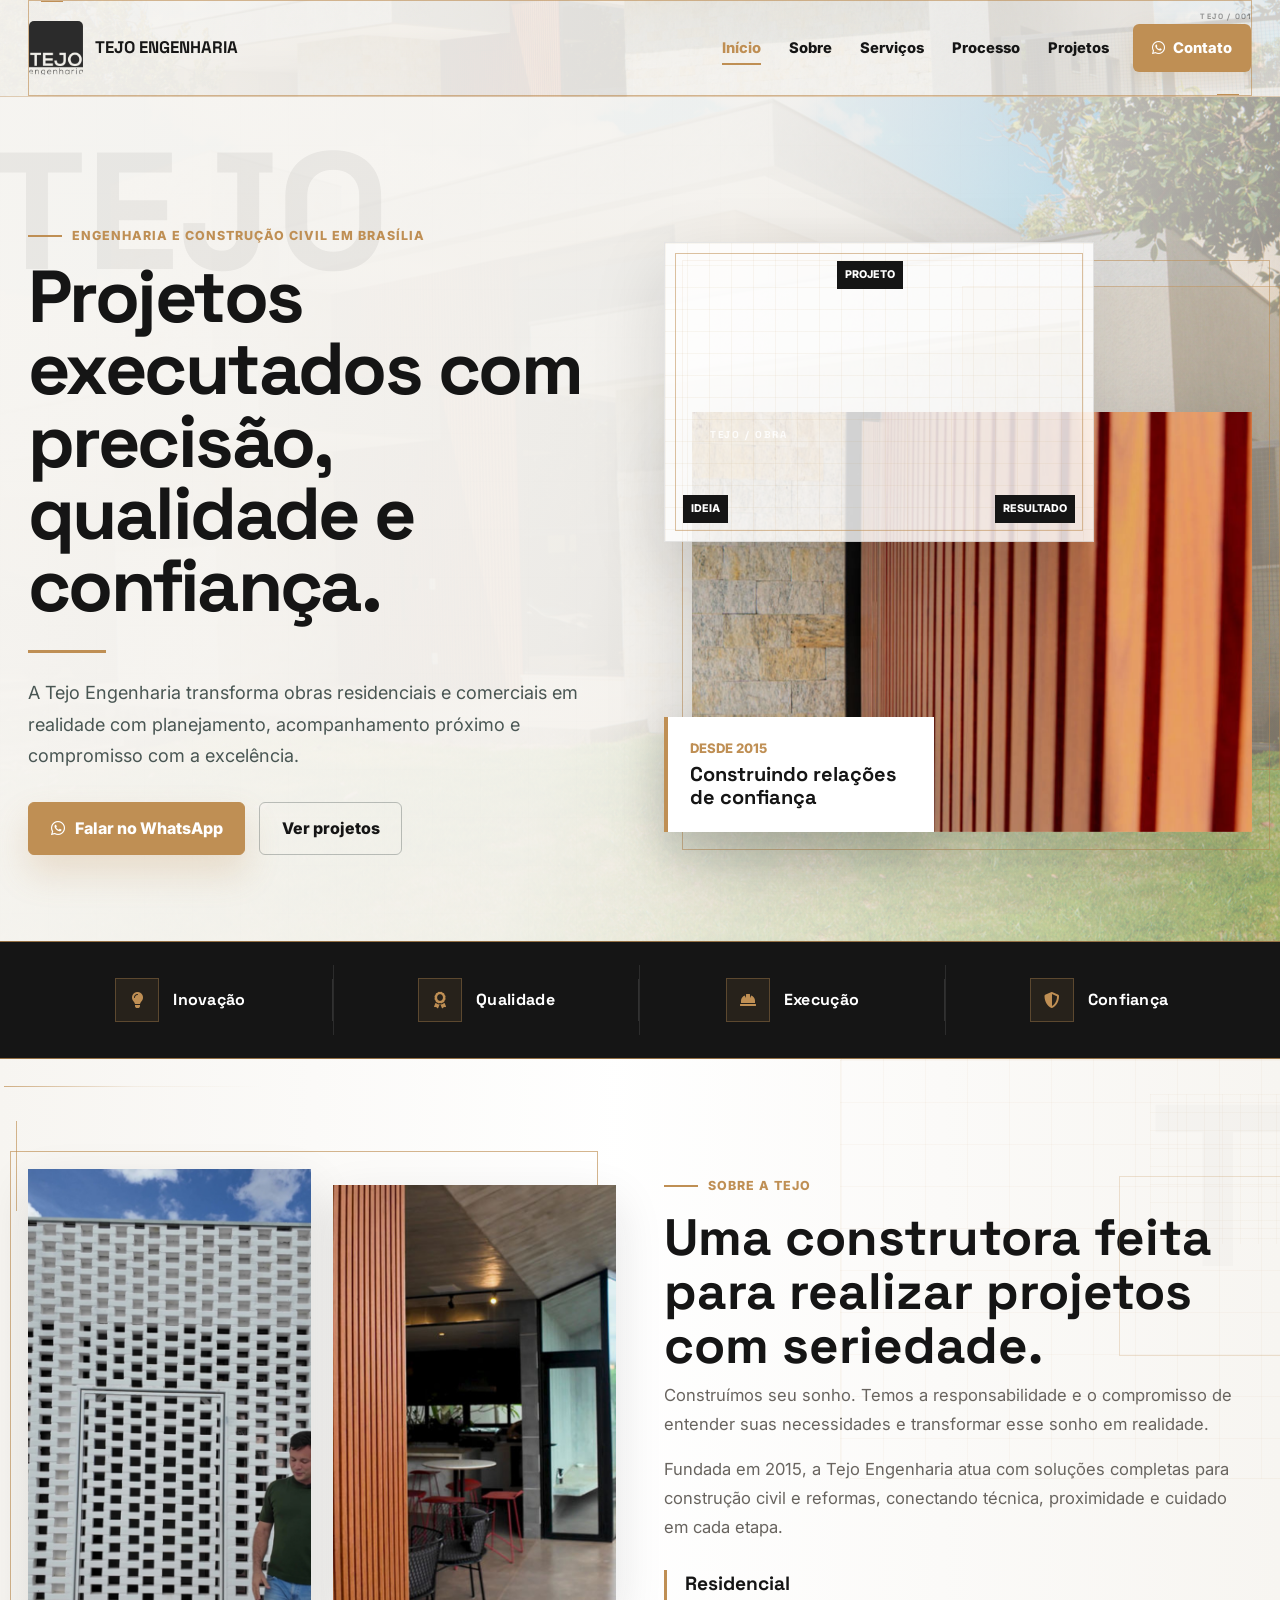
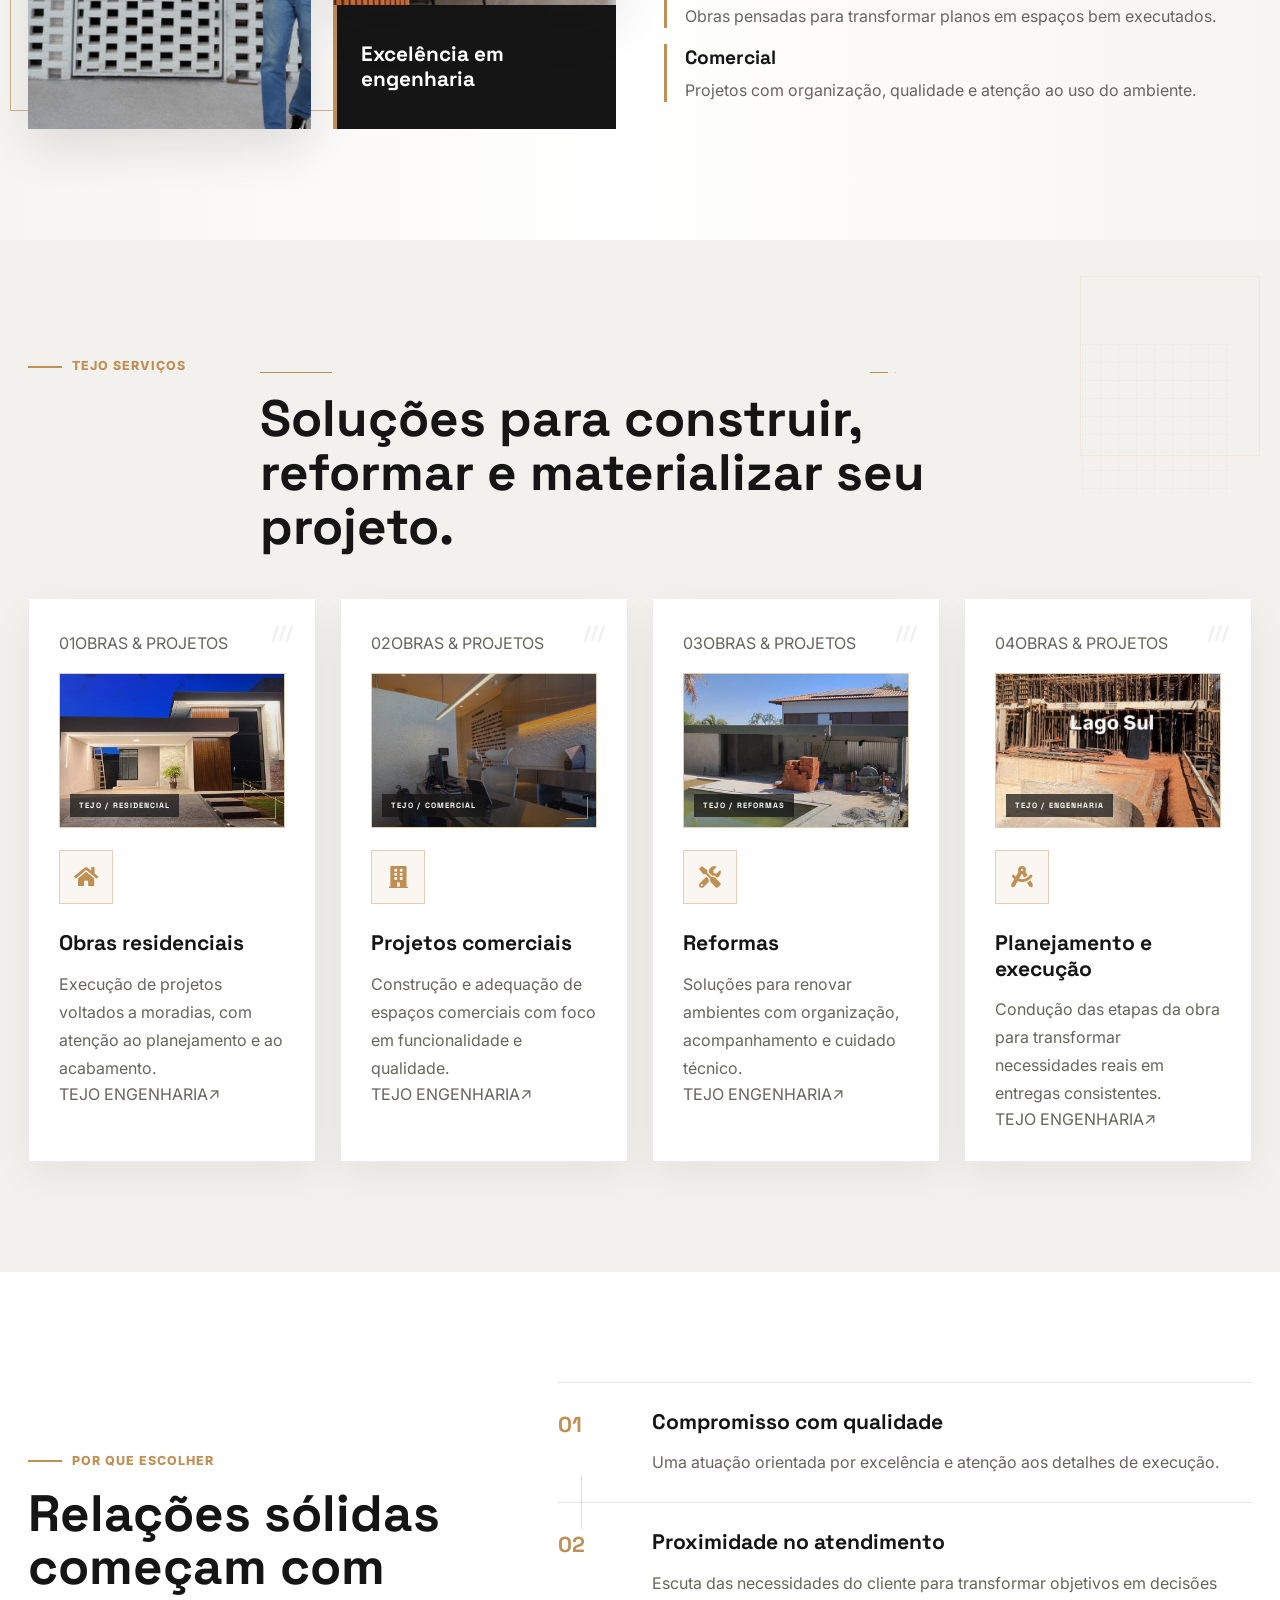
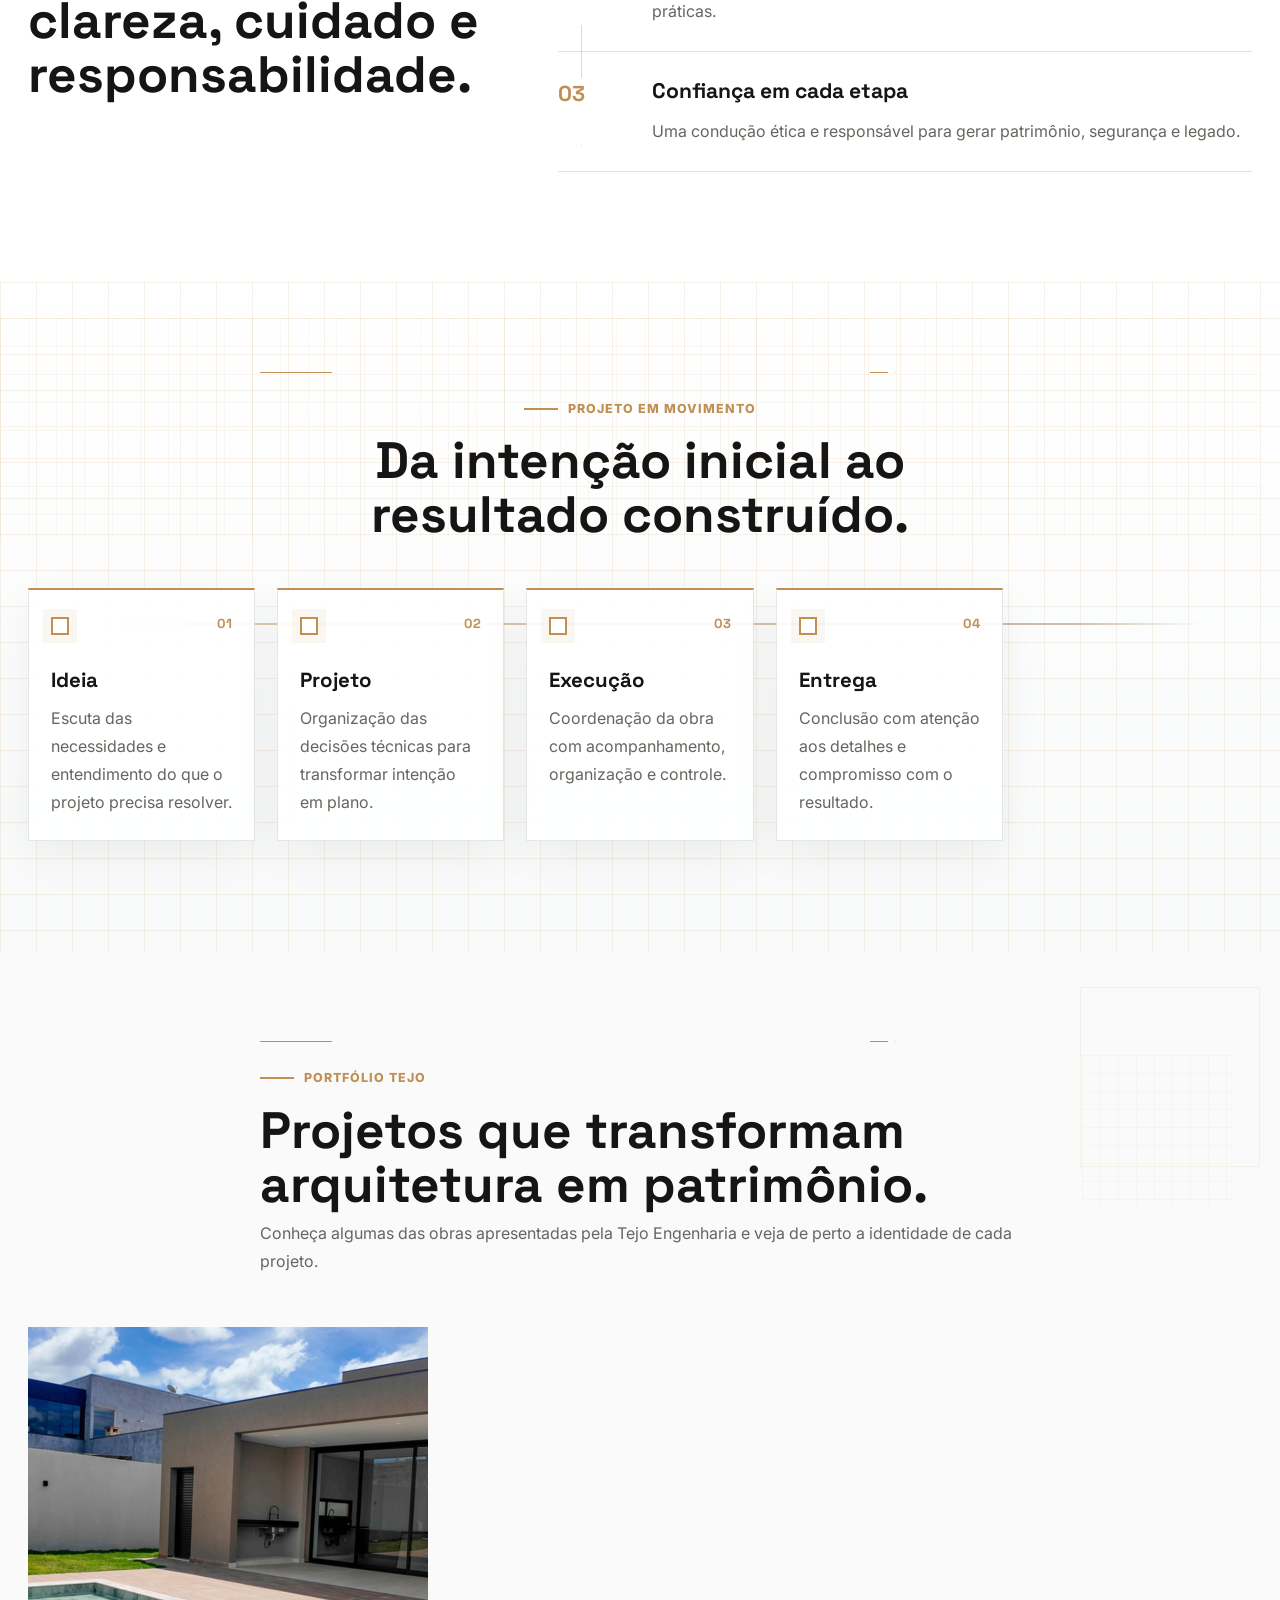
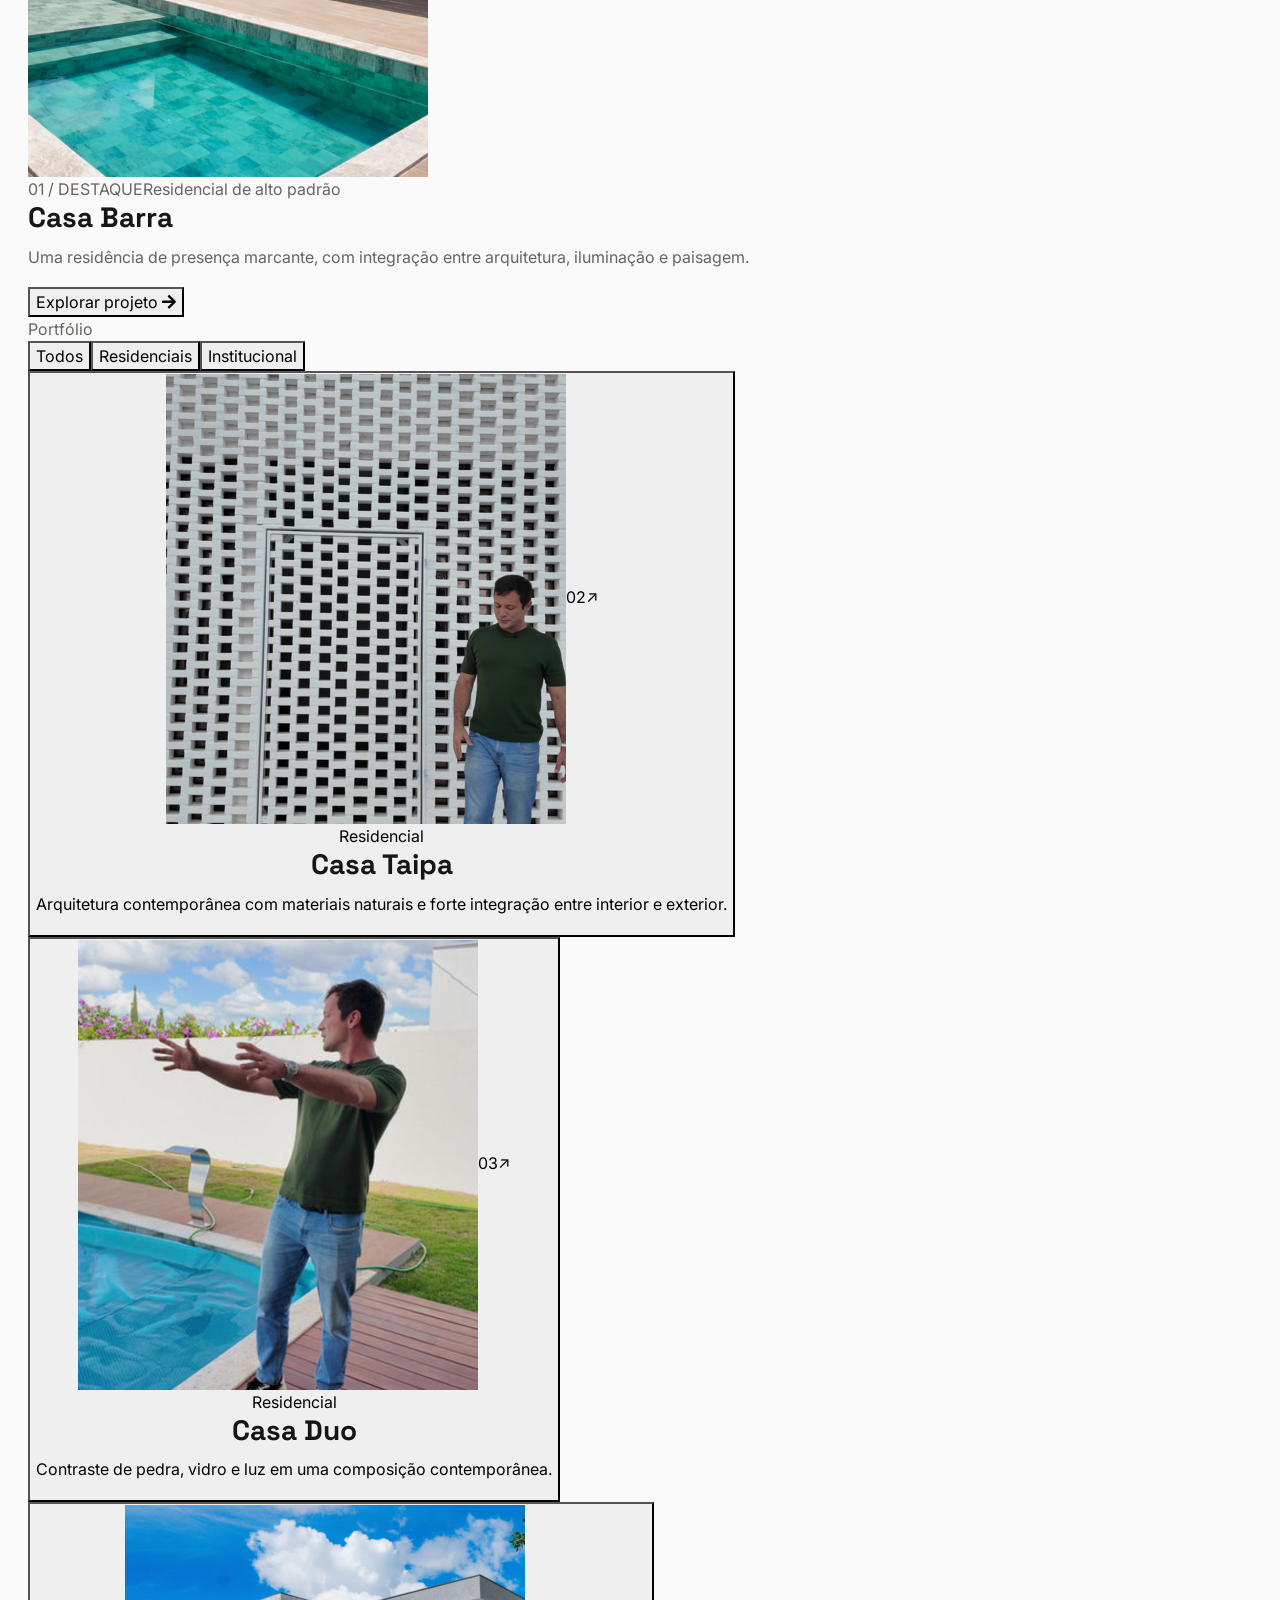
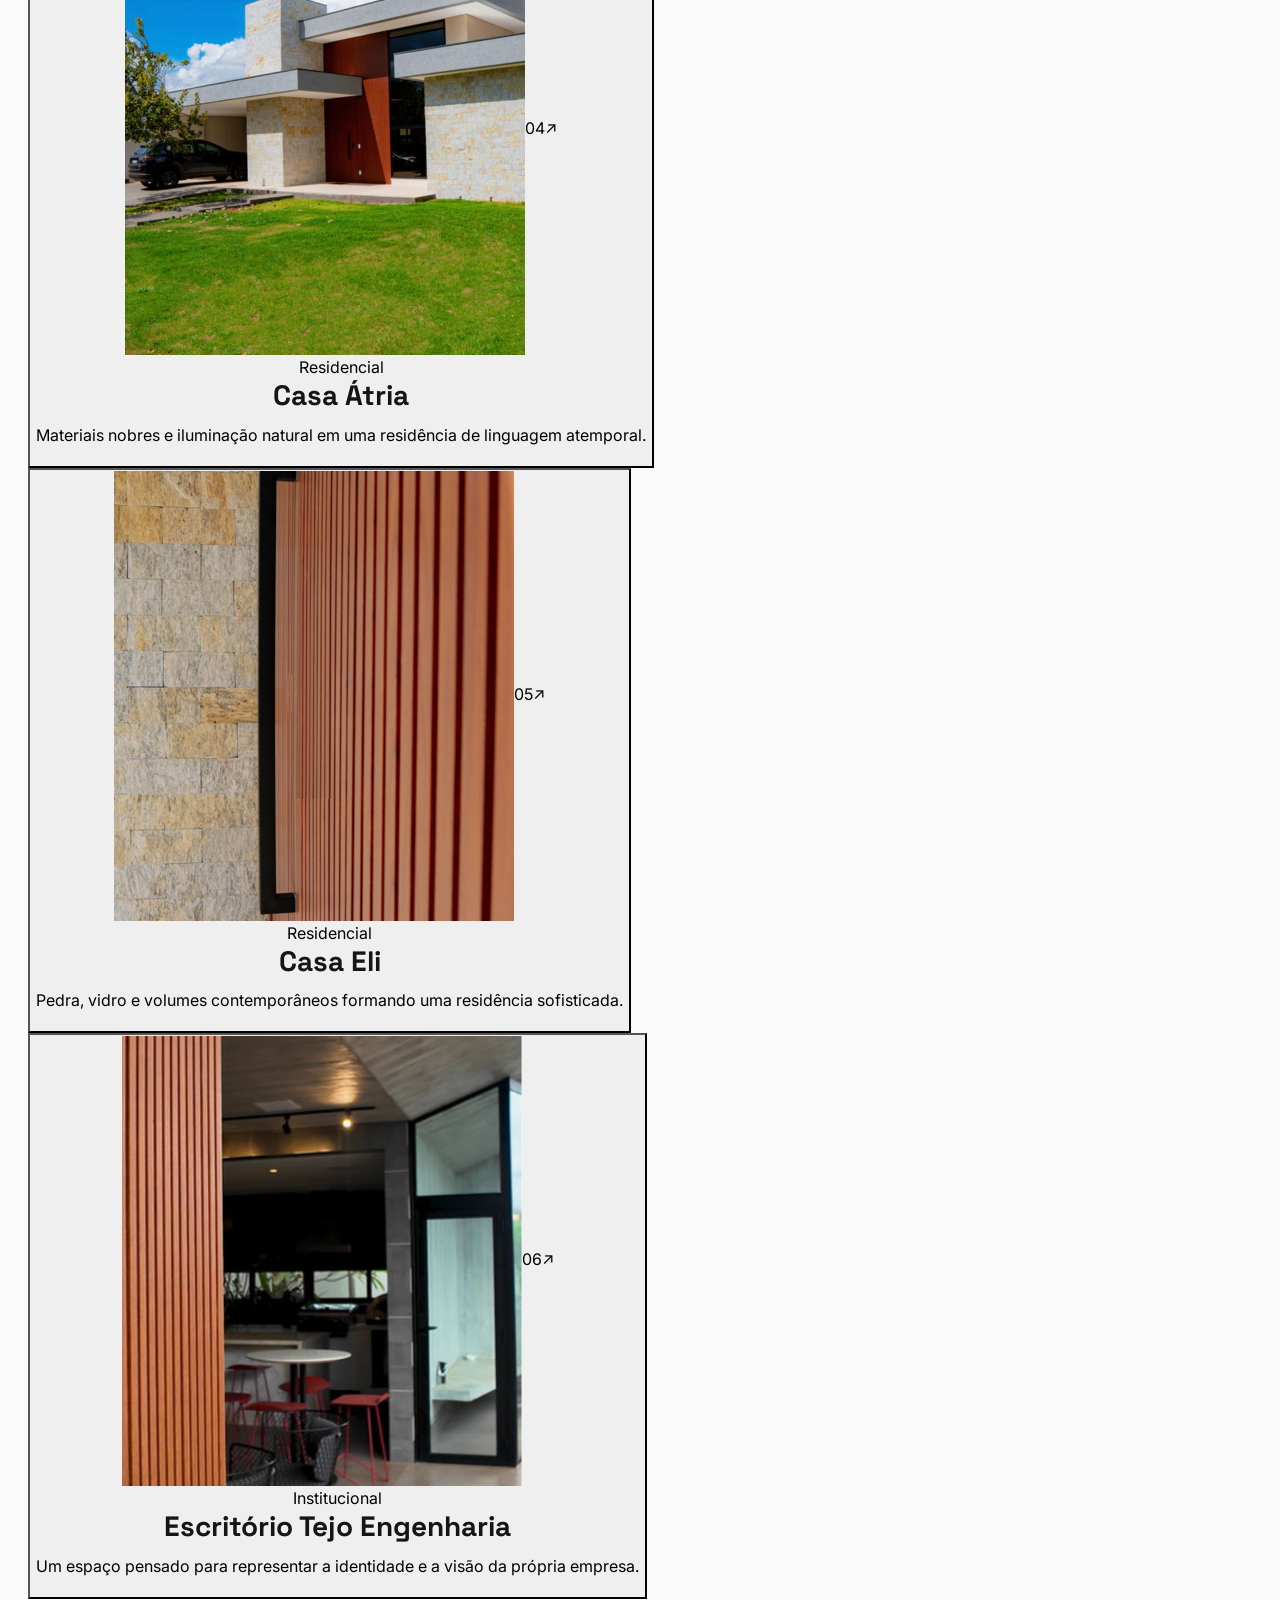
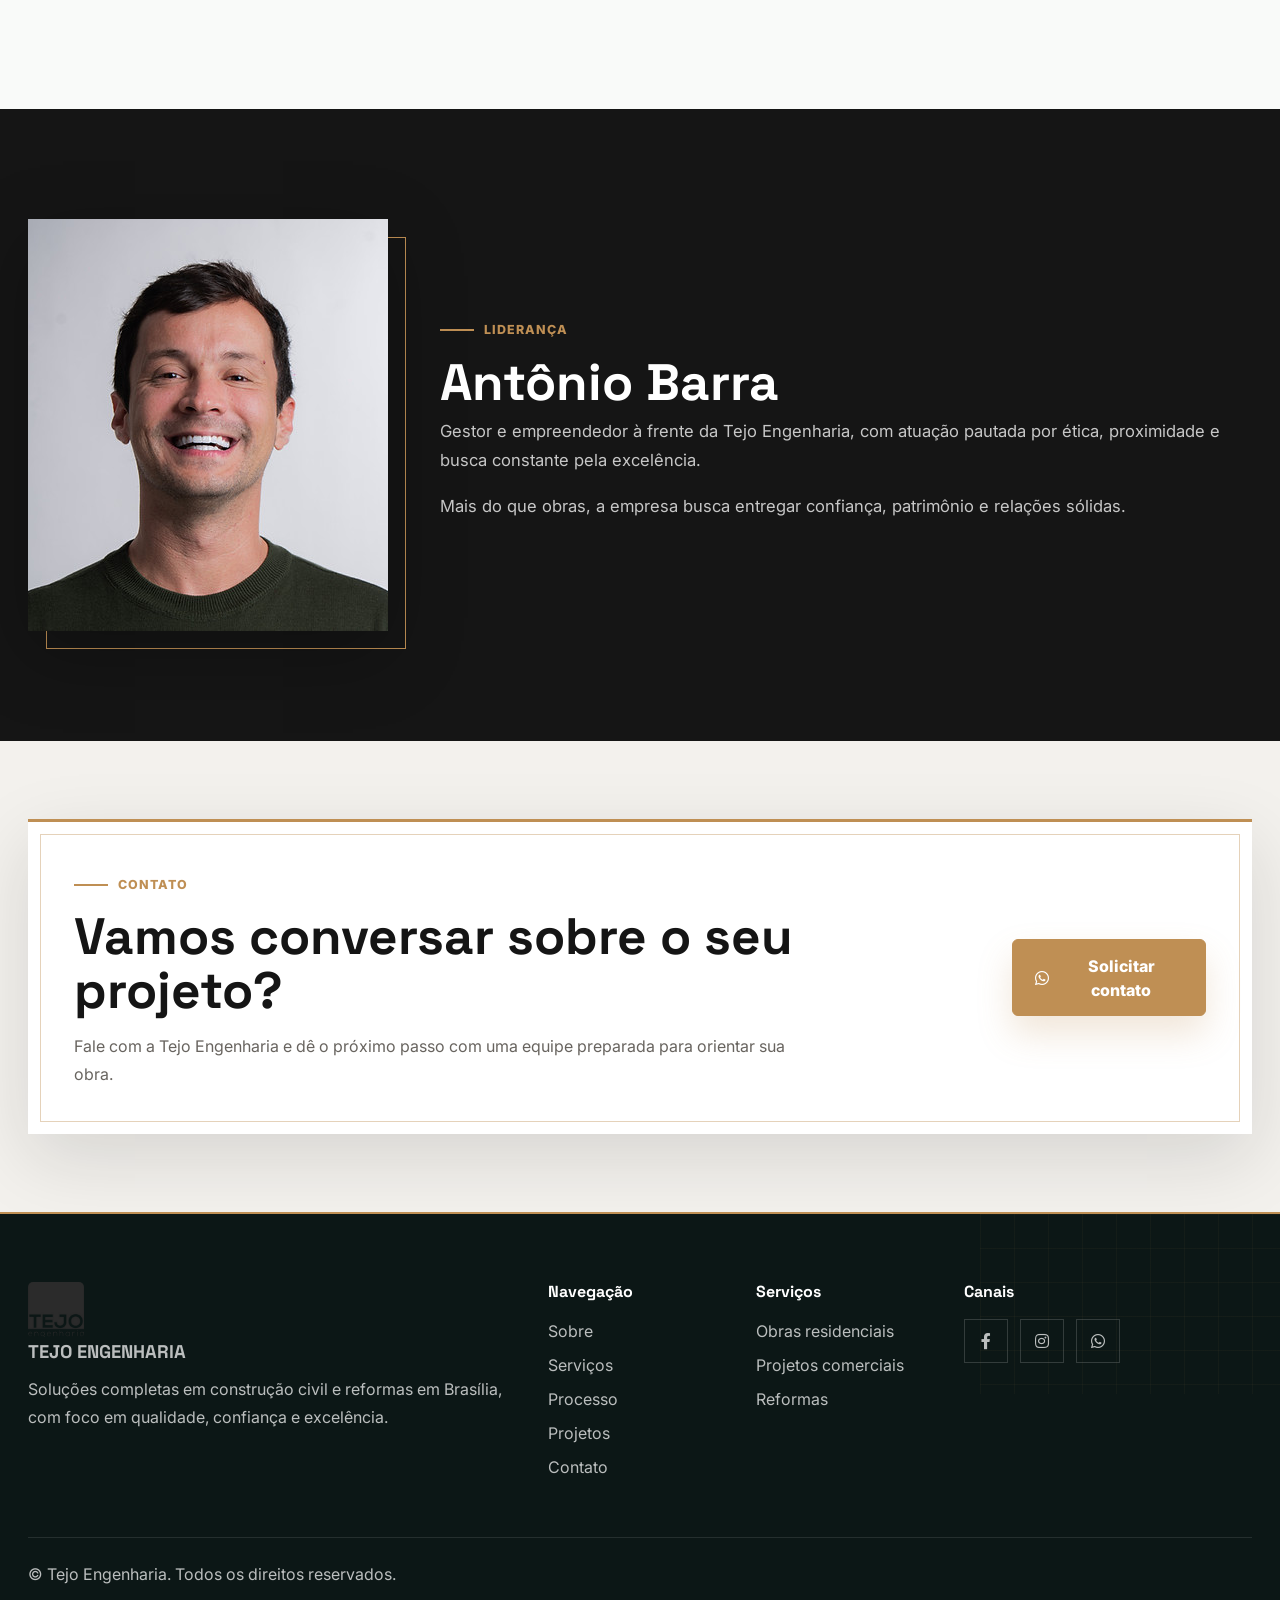
==== commit 88ae7226: "refactor: organizar portfólio real da Tejo Engenharia" ====
--- a/index.html
+++ b/index.html
@@ -1,17 +1,10 @@
 <!DOCTYPE html>
 <html lang="pt-BR">
-
 <head>
     <meta charset="utf-8">
     <title>Tejo Engenharia | Construção Civil e Reformas em Brasília</title>
     <meta content="width=device-width, initial-scale=1.0" name="viewport">
-    <meta name="keywords" content="Tejo Engenharia, construtora Brasília, obras residenciais, projetos comerciais, construção civil, reforma, arquitetura, qualidade, confiança">
-    <meta name="description" content="A Tejo Engenharia oferece soluções completas em construção civil e reformas em Brasília, com qualidade, confiança e excelência para projetos residenciais e comerciais.">
-    <meta property="og:title" content="Tejo Engenharia | Construção Civil e Reformas em Brasília">
-    <meta property="og:description" content="Projetos residenciais e comerciais executados com planejamento, qualidade e confiança.">
-    <meta property="og:image" content="img/carrosel1.png">
-    <meta property="og:type" content="website">
-
+    <meta name="description" content="Tejo Engenharia — construção civil, reformas e projetos residenciais e comerciais em Brasília.">
     <link href="img/logotejo.png" rel="icon" type="image/png">
     <link rel="preconnect" href="https://fonts.googleapis.com">
     <link rel="preconnect" href="https://fonts.gstatic.com" crossorigin>
@@ -23,24 +16,16 @@
     <link href="css/bootstrap.min.css" rel="stylesheet">
     <link href="css/style.css" rel="stylesheet">
 </head>
-
 <body>
     <div id="spinner" class="show bg-white position-fixed translate-middle w-100 vh-100 top-50 start-50 d-flex align-items-center justify-content-center">
-        <div class="spinner-grow text-primary" role="status">
-            <span class="visually-hidden">Carregando...</span>
-        </div>
+        <div class="spinner-grow text-primary" role="status"><span class="visually-hidden">Carregando...</span></div>
     </div>
 
     <header class="site-header sticky-top">
         <div class="container">
             <nav class="navbar navbar-expand-lg navbar-light" aria-label="Navegação principal">
-                <a href="#inicio" class="navbar-brand">
-                    <img src="logotejo.png" alt="Tejo Engenharia" width="54" height="54">
-                    <span>Tejo Engenharia</span>
-                </a>
-                <button type="button" class="navbar-toggler" data-bs-toggle="collapse" data-bs-target="#navbarCollapse" aria-controls="navbarCollapse" aria-expanded="false" aria-label="Abrir menu">
-                    <span class="navbar-toggler-icon"></span>
-                </button>
+                <a href="#inicio" class="navbar-brand"><img src="logotejo.png" alt="Tejo Engenharia" width="54" height="54"><span>Tejo Engenharia</span></a>
+                <button type="button" class="navbar-toggler" data-bs-toggle="collapse" data-bs-target="#navbarCollapse" aria-controls="navbarCollapse" aria-expanded="false" aria-label="Abrir menu"><span class="navbar-toggler-icon"></span></button>
                 <div class="collapse navbar-collapse" id="navbarCollapse">
                     <div class="navbar-nav ms-auto align-items-lg-center">
                         <a href="#inicio" class="nav-item nav-link active">Início</a>
@@ -48,10 +33,7 @@
                         <a href="#servicos" class="nav-item nav-link">Serviços</a>
                         <a href="#processo" class="nav-item nav-link">Processo</a>
                         <a href="#projetos" class="nav-item nav-link">Projetos</a>
-                        <a href="#contato" class="nav-item nav-link nav-link-cta" target="_self">
-                            <i class="fab fa-whatsapp" aria-hidden="true"></i>
-                            Contato
-                        </a>
+                        <a href="#contato" class="nav-item nav-link nav-link-cta"><i class="fab fa-whatsapp" aria-hidden="true"></i> Contato</a>
                     </div>
                 </div>
             </nav>
@@ -60,514 +42,86 @@
 
     <main>
         <section class="hero-section" id="inicio">
+            <div class="container"><div class="row align-items-center g-5">
+                <div class="col-lg-6"><div class="hero-copy wow fadeInUp" data-wow-delay="0.1s">
+                    <span class="section-eyebrow">Engenharia e construção civil em Brasília</span>
+                    <h1>Projetos executados com precisão, qualidade e confiança.</h1>
+                    <p>A Tejo Engenharia transforma obras residenciais e comerciais em realidade com planejamento, acompanhamento próximo e compromisso com a excelência.</p>
+                    <div class="hero-actions">
+                        <a href="https://wa.me/556199322519?text=Olá,%20gostaria%20de%20mais%20informações!" class="btn btn-primary btn-lg" target="_blank" rel="noopener"><i class="fab fa-whatsapp" aria-hidden="true"></i> Falar no WhatsApp</a>
+                        <a href="#projetos" class="btn btn-outline-dark btn-lg">Ver projetos</a>
+                    </div>
+                </div></div>
+                <div class="col-lg-6"><div class="hero-media wow fadeIn" data-wow-delay="0.25s">
+                    <div class="architectural-build" aria-hidden="true"><div class="blueprint-grid"></div><svg viewBox="0 0 540 360"><path class="draw" d="M52 302 H488"/><path class="draw draw-delay-2" d="M96 302 V182 L270 72 L444 182 V302"/><path class="draw draw-delay-3" d="M148 302 V204 H246 V302"/><path class="draw draw-delay-4" d="M294 302 V214 H398 V302"/><path class="draw draw-delay-5" d="M120 188 H420"/><path class="draw draw-delay-6" d="M186 157 V120 H248"/><path class="draw draw-delay-7" d="M292 120 H354 V157"/><circle class="pin pin-1" cx="96" cy="302" r="5"/><circle class="pin pin-2" cx="270" cy="72" r="5"/><circle class="pin pin-3" cx="444" cy="302" r="5"/></svg><div class="build-label build-label-idea">ideia</div><div class="build-label build-label-project">projeto</div><div class="build-label build-label-result">resultado</div></div>
+                    <div class="owl-carousel header-carousel"><img src="img/carrosel1.png" alt="Obra residencial executada pela Tejo Engenharia" width="750" height="550"><img src="img/carrosel2.png" alt="Ambiente finalizado pela Tejo Engenharia" width="750" height="550"><img src="img/carrossel3.png" alt="Detalhe de construção da Tejo Engenharia" width="750" height="550"></div>
+                    <div class="hero-badge"><span>Desde 2015</span><strong>Construindo relações de confiança</strong></div>
+                </div></div>
+            </div></div>
+        </section>
+
+        <section class="trust-strip" aria-label="Diferenciais da Tejo Engenharia"><div class="container"><div class="trust-grid wow fadeInUp"><div class="trust-item"><i class="fas fa-lightbulb"></i><span>Inovação</span></div><div class="trust-item"><i class="fas fa-award"></i><span>Qualidade</span></div><div class="trust-item"><i class="fas fa-hard-hat"></i><span>Execução</span></div><div class="trust-item"><i class="fas fa-shield-alt"></i><span>Confiança</span></div></div></div></section>
+
+        <section class="section-padding about-section" id="sobre"><div class="container"><div class="row align-items-center g-5">
+            <div class="col-lg-6"><div class="image-composition wow fadeInUp"><img class="image-tall" src="img/projeto222.png" alt="Projeto residencial da Tejo Engenharia" width="400" height="600" loading="lazy"><div class="image-stack"><img src="img/projeto1.png" alt="Execução de obra da Tejo Engenharia" width="400" height="600" loading="lazy"><div class="composition-caption"><span>Excelência em engenharia</span></div></div></div></div>
+            <div class="col-lg-6"><div class="section-copy wow fadeInUp"><span class="section-eyebrow">Sobre a Tejo</span><h2>Uma construtora feita para realizar projetos com seriedade.</h2><p>Construímos seu sonho. Temos a responsabilidade e o compromisso de entender suas necessidades e transformar esse sonho em realidade.</p><p>Fundada em 2015, a Tejo Engenharia atua com soluções completas para construção civil e reformas, conectando técnica, proximidade e cuidado em cada etapa.</p><div class="about-highlights"><div><strong>Residencial</strong><span>Obras pensadas para transformar planos em espaços bem executados.</span></div><div><strong>Comercial</strong><span>Projetos com organização, qualidade e atenção ao uso do ambiente.</span></div></div></div></div>
+        </div></div></section>
+
+        <section class="section-padding services-section" id="servicos"><div class="container"><div class="services-header"><div class="services-heading-meta"><span class="section-eyebrow">TEJO SERVIÇOS</span></div><div class="section-heading"><h2>Soluções para construir, reformar e materializar seu projeto.</h2></div></div><div class="row g-4 services-grid">
+            <div class="col-md-6 col-lg-3"><article class="service-card"><div class="service-card-top"><span class="service-number">01</span><span class="service-code">OBRAS & PROJETOS</span></div><div class="service-image"><img src="img/servico-residencial.png" alt="Obra residencial" loading="lazy"><div class="service-image-overlay"></div><span class="service-image-label">TEJO / RESIDENCIAL</span></div><div class="service-icon"><i class="fas fa-home"></i></div><div class="service-content"><h3>Obras residenciais</h3><p>Execução de projetos voltados a moradias, com atenção ao planejamento e ao acabamento.</p></div><div class="service-footer"><span>TEJO ENGENHARIA</span><span>↗</span></div></article></div>
+            <div class="col-md-6 col-lg-3"><article class="service-card"><div class="service-card-top"><span class="service-number">02</span><span class="service-code">OBRAS & PROJETOS</span></div><div class="service-image"><img src="img/servico-comercial.png" alt="Projeto comercial" loading="lazy"><div class="service-image-overlay"></div><span class="service-image-label">TEJO / COMERCIAL</span></div><div class="service-icon"><i class="fas fa-building"></i></div><div class="service-content"><h3>Projetos comerciais</h3><p>Construção e adequação de espaços comerciais com foco em funcionalidade e qualidade.</p></div><div class="service-footer"><span>TEJO ENGENHARIA</span><span>↗</span></div></article></div>
+            <div class="col-md-6 col-lg-3"><article class="service-card"><div class="service-card-top"><span class="service-number">03</span><span class="service-code">OBRAS & PROJETOS</span></div><div class="service-image"><img src="img/servico-reforma.png" alt="Reforma" loading="lazy"><div class="service-image-overlay"></div><span class="service-image-label">TEJO / REFORMAS</span></div><div class="service-icon"><i class="fas fa-tools"></i></div><div class="service-content"><h3>Reformas</h3><p>Soluções para renovar ambientes com organização, acompanhamento e cuidado técnico.</p></div><div class="service-footer"><span>TEJO ENGENHARIA</span><span>↗</span></div></article></div>
+            <div class="col-md-6 col-lg-3"><article class="service-card"><div class="service-card-top"><span class="service-number">04</span><span class="service-code">OBRAS & PROJETOS</span></div><div class="service-image"><img src="img/servico-planejamento.png" alt="Planejamento e execução" loading="lazy"><div class="service-image-overlay"></div><span class="service-image-label">TEJO / ENGENHARIA</span></div><div class="service-icon"><i class="fas fa-drafting-compass"></i></div><div class="service-content"><h3>Planejamento e execução</h3><p>Condução das etapas da obra para transformar necessidades reais em entregas consistentes.</p></div><div class="service-footer"><span>TEJO ENGENHARIA</span><span>↗</span></div></article></div>
+        </div></div></section>
+
+        <section class="section-padding values-section"><div class="container"><div class="row g-5 align-items-center"><div class="col-lg-5"><span class="section-eyebrow">Por que escolher</span><h2>Relações sólidas começam com clareza, cuidado e responsabilidade.</h2></div><div class="col-lg-7"><div class="value-list"><div class="value-item"><span>01</span><div><h3>Compromisso com qualidade</h3><p>Uma atuação orientada por excelência e atenção aos detalhes de execução.</p></div></div><div class="value-item"><span>02</span><div><h3>Proximidade no atendimento</h3><p>Escuta das necessidades do cliente para transformar objetivos em decisões práticas.</p></div></div><div class="value-item"><span>03</span><div><h3>Confiança em cada etapa</h3><p>Uma condução ética e responsável para gerar patrimônio, segurança e legado.</p></div></div></div></div></div></div></section>
+
+        <section class="section-padding process-section" id="processo"><div class="container"><div class="section-heading text-center"><span class="section-eyebrow">Projeto em movimento</span><h2>Da intenção inicial ao resultado construído.</h2></div><div class="process-track"><div class="process-step"><span>01</span><h3>Ideia</h3><p>Escuta das necessidades e entendimento do que o projeto precisa resolver.</p></div><div class="process-step"><span>02</span><h3>Projeto</h3><p>Organização das decisões técnicas para transformar intenção em plano.</p></div><div class="process-step"><span>03</span><h3>Execução</h3><p>Coordenação da obra com acompanhamento, organização e controle.</p></div><div class="process-step"><span>04</span><h3>Entrega</h3><p>Conclusão com atenção aos detalhes e compromisso com o resultado.</p></div></div></div></section>
+
+        <section class="section-padding projects-section" id="projetos">
             <div class="container">
-                <div class="row align-items-center g-5">
-                    <div class="col-lg-6">
-                        <div class="hero-copy wow fadeInUp" data-wow-delay="0.1s">
-                            <span class="section-eyebrow">Engenharia e construção civil em Brasília</span>
-                            <h1>Projetos executados com precisão, qualidade e confiança.</h1>
-                            <p>A Tejo Engenharia transforma obras residenciais e comerciais em realidade com planejamento, acompanhamento próximo e compromisso com a excelência.</p>
-                            <div class="hero-actions">
-                                <a href="https://wa.me/556199322519?text=Olá,%20gostaria%20de%20mais%20informações!" class="btn btn-primary btn-lg" target="_blank" rel="noopener">
-                                    <i class="fab fa-whatsapp" aria-hidden="true"></i>
-                                    Falar no WhatsApp
-                                </a>
-                                <a href="#projetos" class="btn btn-outline-dark btn-lg">Ver projetos</a>
-                            </div>
-                        </div>
-                    </div>
-                    <div class="col-lg-6">
-                        <div class="hero-media wow fadeIn" data-wow-delay="0.25s">
-                            <div class="architectural-build" aria-hidden="true">
-                                <div class="blueprint-grid"></div>
-                                <svg viewBox="0 0 540 360" role="img" focusable="false">
-                                    <path class="draw draw-delay-1" d="M52 302 H488" />
-                                    <path class="draw draw-delay-2" d="M96 302 V182 L270 72 L444 182 V302" />
-                                    <path class="draw draw-delay-3" d="M148 302 V204 H246 V302" />
-                                    <path class="draw draw-delay-4" d="M294 302 V214 H398 V302" />
-                                    <path class="draw draw-delay-5" d="M120 188 H420" />
-                                    <path class="draw draw-delay-6" d="M186 157 V120 H248" />
-                                    <path class="draw draw-delay-7" d="M292 120 H354 V157" />
-                                    <path class="draw draw-delay-8" d="M270 72 L270 302" />
-                                    <circle class="pin pin-1" cx="96" cy="302" r="5" />
-                                    <circle class="pin pin-2" cx="270" cy="72" r="5" />
-                                    <circle class="pin pin-3" cx="444" cy="302" r="5" />
-                                </svg>
-                                <div class="build-label build-label-idea">ideia</div>
-                                <div class="build-label build-label-project">projeto</div>
-                                <div class="build-label build-label-result">resultado</div>
-                            </div>
-                            <div class="owl-carousel header-carousel">
-                                <img src="img/carrosel1.png" alt="Obra residencial executada pela Tejo Engenharia" width="750" height="550">
-                                <img src="img/carrosel2.png" alt="Ambiente de projeto finalizado pela Tejo Engenharia" width="750" height="550">
-                                <img src="img/carrossel3.png" alt="Detalhe de construção e acabamento da Tejo Engenharia" width="750" height="550">
-                            </div>
-                            <div class="hero-badge">
-                                <span>Desde 2015</span>
-                                <strong>Construindo relações de confiança</strong>
-                            </div>
-                        </div>
-                    </div>
+                <div class="section-heading projects-heading">
+                    <span class="section-eyebrow">Portfólio TEJO</span>
+                    <h2>Projetos que transformam arquitetura em patrimônio.</h2>
+                    <p>Conheça algumas das obras apresentadas pela Tejo Engenharia e veja de perto a identidade de cada projeto.</p>
+                </div>
+
+                <div class="project-featured">
+                    <div class="project-featured-image"><img src="img/casa-barra.jpg" alt="Casa Barra" loading="lazy" onerror="this.src='img/project-1.png'"></div>
+                    <div class="project-featured-content"><span class="project-index">01 / DESTAQUE</span><span class="project-category">Residencial de alto padrão</span><h3>Casa Barra</h3><p>Uma residência de presença marcante, com integração entre arquitetura, iluminação e paisagem.</p><button class="project-open" type="button" data-project="casa-barra">Explorar projeto <i class="fas fa-arrow-right"></i></button></div>
+                </div>
+
+                <div class="project-toolbar" aria-label="Filtros de projetos"><span>Portfólio</span><div class="project-filters"><button class="project-filter active" type="button" data-filter="all">Todos</button><button class="project-filter" type="button" data-filter="residencial">Residenciais</button><button class="project-filter" type="button" data-filter="institucional">Institucional</button></div></div>
+
+                <div class="projects-grid">
+                    <article class="project-card project-card-large" data-category="residencial"><button class="project-card-link project-open" type="button" data-project="casa-taipa"><div class="project-card-media"><img src="img/casa-taipa.jpg" alt="Casa Taipa" loading="lazy" onerror="this.src='img/project-2.png'"><span class="project-card-number">02</span><span class="project-card-arrow">↗</span></div><div class="project-card-info"><span>Residencial</span><h3>Casa Taipa</h3><p>Arquitetura contemporânea com materiais naturais e forte integração entre interior e exterior.</p></div></button></article>
+                    <article class="project-card" data-category="residencial"><button class="project-card-link project-open" type="button" data-project="casa-duo"><div class="project-card-media"><img src="img/casa-duo.jpg" alt="Casa Duo" loading="lazy" onerror="this.src='img/project-3.png'"><span class="project-card-number">03</span><span class="project-card-arrow">↗</span></div><div class="project-card-info"><span>Residencial</span><h3>Casa Duo</h3><p>Contraste de pedra, vidro e luz em uma composição contemporânea.</p></div></button></article>
+                    <article class="project-card" data-category="residencial"><button class="project-card-link project-open" type="button" data-project="casa-atria"><div class="project-card-media"><img src="img/casa-atria.jpg" alt="Casa Átria" loading="lazy" onerror="this.src='img/project-4.png'"><span class="project-card-number">04</span><span class="project-card-arrow">↗</span></div><div class="project-card-info"><span>Residencial</span><h3>Casa Átria</h3><p>Materiais nobres e iluminação natural em uma residência de linguagem atemporal.</p></div></button></article>
+                    <article class="project-card project-card-wide" data-category="residencial"><button class="project-card-link project-open" type="button" data-project="casa-eli"><div class="project-card-media"><img src="img/casa-eli.jpg" alt="Casa Eli" loading="lazy" onerror="this.src='img/project-5.png'"><span class="project-card-number">05</span><span class="project-card-arrow">↗</span></div><div class="project-card-info"><span>Residencial</span><h3>Casa Eli</h3><p>Pedra, vidro e volumes contemporâneos formando uma residência sofisticada.</p></div></button></article>
+                    <article class="project-card project-card-wide" data-category="institucional"><button class="project-card-link project-open" type="button" data-project="escritorio-tejo"><div class="project-card-media"><img src="img/escritorio-tejo.jpg" alt="Escritório Tejo Engenharia" loading="lazy" onerror="this.src='img/project-6.png'"><span class="project-card-number">06</span><span class="project-card-arrow">↗</span></div><div class="project-card-info"><span>Institucional</span><h3>Escritório Tejo Engenharia</h3><p>Um espaço pensado para representar a identidade e a visão da própria empresa.</p></div></button></article>
                 </div>
             </div>
         </section>
 
-        <section class="trust-strip" aria-label="Diferenciais da Tejo Engenharia">
-            <div class="container">
-                <div class="trust-grid wow fadeInUp" data-wow-delay="0.1s">
-                    <div class="trust-item">
-                        <i class="fas fa-lightbulb" aria-hidden="true"></i>
-                        <span>Inovação</span>
-                    </div>
-                    <div class="trust-item">
-                        <i class="fas fa-award" aria-hidden="true"></i>
-                        <span>Qualidade</span>
-                    </div>
-                    <div class="trust-item">
-                        <i class="fas fa-hard-hat" aria-hidden="true"></i>
-                        <span>Execução</span>
-                    </div>
-                    <div class="trust-item">
-                        <i class="fas fa-shield-alt" aria-hidden="true"></i>
-                        <span>Confiança</span>
-                    </div>
-                </div>
-            </div>
-        </section>
+        <section class="section-padding founder-section"><div class="container"><div class="founder-panel"><div class="founder-image"><img src="img/barra.jpg" alt="Antônio Barra" width="412" height="412" loading="lazy"></div><div class="founder-copy"><span class="section-eyebrow">Liderança</span><h2>Antônio Barra</h2><p>Gestor e empreendedor à frente da Tejo Engenharia, com atuação pautada por ética, proximidade e busca constante pela excelência.</p><p>Mais do que obras, a empresa busca entregar confiança, patrimônio e relações sólidas.</p></div></div></div></section>
 
-        <section class="section-padding about-section" id="sobre">
-            <div class="container">
-                <div class="row align-items-center g-5">
-                    <div class="col-lg-6">
-                        <div class="image-composition wow fadeInUp" data-wow-delay="0.1s">
-                            <img class="image-tall" src="img/projeto222.png" alt="Projeto residencial da Tejo Engenharia" width="400" height="600" loading="lazy">
-                            <div class="image-stack">
-                                <img src="img/projeto1.png" alt="Execução de obra com padrão de acabamento" width="400" height="600" loading="lazy">
-                                <div class="composition-caption">
-                                    <span>Excelência em engenharia</span>
-                                </div>
-                            </div>
-                        </div>
-                    </div>
-                    <div class="col-lg-6">
-                        <div class="section-copy wow fadeInUp" data-wow-delay="0.2s">
-                            <span class="section-eyebrow">Sobre a Tejo</span>
-                            <h2>Uma construtora feita para realizar projetos com seriedade.</h2>
-                            <p>Construímos seu sonho. Temos a responsabilidade e o compromisso de entender suas necessidades e transformar esse sonho em realidade.</p>
-                            <p>Fundada em 2015, a Tejo Engenharia atua com soluções completas para construção civil e reformas, conectando técnica, proximidade e cuidado em cada etapa.</p>
-                            <div class="about-highlights">
-                                <div>
-                                    <strong>Residencial</strong>
-                                    <span>Obras pensadas para transformar planos em espaços bem executados.</span>
-                                </div>
-                                <div>
-                                    <strong>Comercial</strong>
-                                    <span>Projetos com organização, qualidade e atenção ao uso do ambiente.</span>
-                                </div>
-                            </div>
-                            <div class="social-actions">
-                                <a class="btn btn-outline-primary btn-icon" href="https://www.instagram.com/tejoengenharia?igsh=MW90a2s5dGZqanE1aw==" target="_blank" rel="noopener" aria-label="Instagram da Tejo Engenharia">
-                                    <i class="fab fa-instagram" aria-hidden="true"></i>
-                                </a>
-                                <a class="btn btn-outline-success btn-icon" href="https://wa.me/556199322519?text=Olá,%20gostaria%20de%20mais%20informações!" target="_blank" rel="noopener" aria-label="WhatsApp da Tejo Engenharia">
-                                    <i class="fab fa-whatsapp" aria-hidden="true"></i>
-                                </a>
-                            </div>
-                        </div>
-                    </div>
-                </div>
-            </div>
-        </section>
-
-        <section class="section-padding services-section" id="servicos">
-        <div class="container">
-
-            <div class="services-header wow fadeInUp" data-wow-delay="0.1s">
-                <div class="services-heading-meta">
-                    
-                    <span class="section-eyebrow">TEJO  SERVIÇOS</span>
-                    
-                </div>
-
-                <div class="section-heading">
-                    <h2>Soluções para construir, reformar e materializar seu projeto.</h2>
-                </div>
-            </div>
-
-            <div class="row g-4 services-grid">
-
-                <!-- ==========================================
-                    SERVIÇO 01 — OBRAS RESIDENCIAIS
-                    ========================================== -->
-
-                <div class="col-md-6 col-lg-3 wow fadeInUp" data-wow-delay="0.1s">
-                    <article class="service-card service-card-01">
-
-                        <div class="service-card-top">
-                        <span class="service-number">01</span>
-                        <span class="service-code">OBRAS & PROJETOS</span>
-                    </div>
-
-                        <!-- IMAGEM DA OBRA RESIDENCIAL -->
-                        <div class="service-image">
-                            <img
-                                src="img/servico-residencial.png"
-                                alt="Obra residencial executada pela Tejo Engenharia"
-                                loading="lazy"
-                            >
-                            <div class="service-image-overlay"></div>
-                            <span class="service-image-label">TEJO / RESIDENCIAL</span>
-                        </div>
-
-                        <div class="service-icon">
-                            <i class="fas fa-home" aria-hidden="true"></i>
-                        </div>
-
-                        <div class="service-content">
-                            <h3>Obras residenciais</h3>
-                            <p>
-                                Execução de projetos voltados a moradias,
-                                com atenção ao planejamento e ao acabamento.
-                            </p>
-                        </div>
-
-                        <div class="service-footer">
-                            <span>TEJO ENGENHARIA</span>
-                            <span class="service-arrow">↗</span>
-                        </div>
-
-                    </article>
-                </div>
-
-
-                <!-- ==========================================
-                    SERVIÇO 02 — PROJETOS COMERCIAIS
-                    ========================================== -->
-
-                <div class="col-md-6 col-lg-3 wow fadeInUp" data-wow-delay="0.2s">
-                    <article class="service-card service-card-02">
-
-                        <div class="service-card-top">
-                            <span class="service-number">02</span>
-                            <span class="service-code">OBRAS & PROJETOS</span>
-                        </div>
-
-                        <!-- IMAGEM DA OBRA COMERCIAL -->
-                        <div class="service-image">
-                            <img
-                                src="img/servico-comercial.png"
-                                alt="Projeto comercial executado pela Tejo Engenharia"
-                                loading="lazy"
-                            >
-                            <div class="service-image-overlay"></div>
-                            <span class="service-image-label">TEJO / COMERCIAL</span>
-                        </div>
-
-                        <div class="service-icon">
-                            <i class="fas fa-building" aria-hidden="true"></i>
-                        </div>
-
-                        <div class="service-content">
-                            <h3>Projetos comerciais</h3>
-                            <p>
-                                Construção e adequação de espaços comerciais
-                                com foco em funcionalidade e qualidade.
-                            </p>
-                        </div>
-
-                        <div class="service-footer">
-                            <span>TEJO ENGENHARIA</span>
-                            <span class="service-arrow">↗</span>
-                        </div>
-
-                    </article>
-                </div>
-
-
-                <!-- ==========================================
-                    SERVIÇO 03 — REFORMAS
-                    ========================================== -->
-
-                <div class="col-md-6 col-lg-3 wow fadeInUp" data-wow-delay="0.3s">
-                    <article class="service-card service-card-03">
-
-                        <div class="service-card-top">
-                            <span class="service-number">03</span>
-                            <span class="service-code">OBRAS & PROJETOS</span>
-                        </div>
-
-                        <!-- IMAGEM DE REFORMA -->
-                        <div class="service-image">
-                            <img
-                                src="img/servico-reforma.png"
-                                alt="Reforma executada pela Tejo Engenharia"
-                                loading="lazy"
-                            >
-                            <div class="service-image-overlay"></div>
-                            <span class="service-image-label">TEJO / REFORMAS</span>
-                        </div>
-
-                        <div class="service-icon">
-                            <i class="fas fa-tools" aria-hidden="true"></i>
-                        </div>
-
-                        <div class="service-content">
-                            <h3>Reformas</h3>
-                            <p>
-                                Soluções para renovar ambientes com organização,
-                                acompanhamento e cuidado técnico.
-                            </p>
-                        </div>
-
-                        <div class="service-footer">
-                            <span>TEJO ENGENHARIA</span>
-                            <span class="service-arrow">↗</span>
-                        </div>
-
-                    </article>
-                </div>
-
-
-                <!-- ==========================================
-                    SERVIÇO 04 — PLANEJAMENTO E EXECUÇÃO
-                    ========================================== -->
-
-                <div class="col-md-6 col-lg-3 wow fadeInUp" data-wow-delay="0.4s">
-                    <article class="service-card service-card-04">
-
-                        <div class="service-card-top">
-                            <span class="service-number">04</span>
-                            <span class="service-code">OBRAS & PROJETOS</span>
-                        </div>
-
-                        <!-- IMAGEM DE PLANEJAMENTO / EXECUÇÃO -->
-                        <div class="service-image">
-                            <img
-                                src="img/servico-planejamento.png"
-                                alt="Planejamento e execução de obra pela Tejo Engenharia"
-                                loading="lazy"
-                            >
-                            <div class="service-image-overlay"></div>
-                            <span class="service-image-label">TEJO / ENGENHARIA</span>
-                        </div>
-
-                        <div class="service-icon">
-                            <i class="fas fa-drafting-compass" aria-hidden="true"></i>
-                        </div>
-
-                        <div class="service-content">
-                            <h3>Planejamento e execução</h3>
-                            <p>
-                                Condução das etapas da obra para transformar
-                                necessidades reais em entregas consistentes.
-                            </p>
-                        </div>
-
-                        <div class="service-footer">
-                            <span>TEJO ENGENHARIA</span>
-                            <span class="service-arrow">↗</span>
-                        </div>
-
-                    </article>
-                </div>
-
-            </div>
-        </div>
-    </section>
-
-        <section class="section-padding values-section">
-            <div class="container">
-                <div class="row g-5 align-items-center">
-                    <div class="col-lg-5 wow fadeInUp" data-wow-delay="0.1s">
-                        <span class="section-eyebrow">Por que escolher</span>
-                        <h2>Relações sólidas começam com clareza, cuidado e responsabilidade.</h2>
-                    </div>
-                    <div class="col-lg-7">
-                        <div class="value-list wow fadeInUp" data-wow-delay="0.2s">
-                            <div class="value-item">
-                                <span>01</span>
-                                <div>
-                                    <h3>Compromisso com qualidade</h3>
-                                    <p>Uma atuação orientada por excelência e atenção aos detalhes de execução.</p>
-                                </div>
-                            </div>
-                            <div class="value-item">
-                                <span>02</span>
-                                <div>
-                                    <h3>Proximidade no atendimento</h3>
-                                    <p>Escuta das necessidades do cliente para transformar objetivos em decisões práticas.</p>
-                                </div>
-                            </div>
-                            <div class="value-item">
-                                <span>03</span>
-                                <div>
-                                    <h3>Confiança em cada etapa</h3>
-                                    <p>Uma condução ética e responsável para gerar patrimônio, segurança e legado.</p>
-                                </div>
-                            </div>
-                        </div>
-                    </div>
-                </div>
-            </div>
-        </section>
-
-        <section class="section-padding process-section" id="processo">
-            <div class="container">
-                <div class="section-heading text-center wow fadeInUp" data-wow-delay="0.1s">
-                    <span class="section-eyebrow">Projeto em movimento</span>
-                    <h2>Da intenção inicial ao resultado construído.</h2>
-                </div>
-                <div class="process-track wow fadeInUp" data-wow-delay="0.2s" aria-label="Etapas de condução de um projeto">
-                    <div class="process-step">
-                        <span>01</span>
-                        <h3>Ideia</h3>
-                        <p>Escuta das necessidades e entendimento do que o projeto precisa resolver.</p>
-                    </div>
-                    <div class="process-step">
-                        <span>02</span>
-                        <h3>Projeto</h3>
-                        <p>Organização das decisões técnicas para transformar intenção em plano.</p>
-                    </div>
-                    <div class="process-step">
-                        <span>03</span>
-                        <h3>Engenharia</h3>
-                        <p>Aplicação de método, precisão e responsabilidade nas escolhas da obra.</p>
-                    </div>
-                    <div class="process-step">
-                        <span>04</span>
-                        <h3>Execução</h3>
-                        <p>Acompanhamento da construção ou reforma com foco em qualidade.</p>
-                    </div>
-                    <div class="process-step">
-                        <span>05</span>
-                        <h3>Resultado</h3>
-                        <p>Entrega de espaços preparados para gerar confiança, uso e valor.</p>
-                    </div>
-                </div>
-            </div>
-        </section>
-
-        <section class="section-padding projects-section" id="projetos">
-            <div class="container">
-                <div class="section-heading wow fadeInUp" data-wow-delay="0.1s">
-                    <span class="section-eyebrow">Projetos</span>
-                    <h2>Uma amostra visual da execução Tejo Engenharia.</h2>
-                </div>
-                <div class="project-showcase">
-                    <div class="project-video wow fadeIn" data-wow-delay="0.1s">
-                        <video src="img/videobarra.mp4" controls preload="metadata" poster="img/barra.jpg"></video>
-                    </div>
-                    <div class="project-gallery">
-                        <a class="project-item wow fadeIn" data-wow-delay="0.15s" href="#contato">
-                            <img src="img/project-1.png" alt="Projeto executado pela Tejo Engenharia" width="400" height="450" loading="lazy">
-                            <span>Projeto Tejo</span>
-                        </a>
-                        <a class="project-item wow fadeIn" data-wow-delay="0.2s" href="#contato">
-                            <img src="img/project-2.png" alt="Detalhe de ambiente construído pela Tejo Engenharia" width="400" height="450" loading="lazy">
-                            <span>Execução residencial</span>
-                        </a>
-                        <a class="project-item wow fadeIn" data-wow-delay="0.25s" href="#contato">
-                            <img src="img/project-3.png" alt="Acabamento de obra da Tejo Engenharia" width="400" height="450" loading="lazy">
-                            <span>Acabamento</span>
-                        </a>
-                        <a class="project-item wow fadeIn" data-wow-delay="0.3s" href="#contato">
-                            <img src="img/project-4.png" alt="Imagem de projeto da Tejo Engenharia" width="400" height="450" loading="lazy">
-                            <span>Projeto Tejo</span>
-                        </a>
-                        <a class="project-item wow fadeIn" data-wow-delay="0.35s" href="#contato">
-                            <img src="img/project-5.png" alt="Ambiente finalizado pela Tejo Engenharia" width="400" height="450" loading="lazy">
-                            <span>Ambiente finalizado</span>
-                        </a>
-                        <a class="project-item wow fadeIn" data-wow-delay="0.4s" href="#contato">
-                            <img src="img/project-6.png" alt="Projeto residencial ou comercial da Tejo Engenharia" width="400" height="450" loading="lazy">
-                            <span>Construção civil</span>
-                        </a>
-                    </div>
-                </div>
-            </div>
-        </section>
-
-        <section class="section-padding founder-section">
-            <div class="container">
-                <div class="founder-panel wow fadeInUp" data-wow-delay="0.1s">
-                    <div class="founder-image">
-                        <img src="img/barra.jpg" alt="Antônio Barra, gestor à frente da Tejo Engenharia" width="412" height="412" loading="lazy">
-                    </div>
-                    <div class="founder-copy">
-                        <span class="section-eyebrow">Liderança</span>
-                        <h2>Antônio Barra</h2>
-                        <p>Gestor e empreendedor que fez da construção civil sua missão de vida. À frente da Tejo Engenharia, sua liderança é marcada por ética, proximidade e busca constante pela excelência.</p>
-                        <p>Mais do que obras, a empresa entrega experiências que geram confiança, patrimônio e legado, construindo relações sólidas com foco em qualidade, credibilidade e futuro.</p>
-                    </div>
-                </div>
-            </div>
-        </section>
-
-        <section class="cta-section" id="contato">
-            <div class="container">
-                <div class="cta-panel wow fadeInUp" data-wow-delay="0.1s">
-                    <div>
-                        <span class="section-eyebrow">Contato</span>
-                        <h2>Vamos conversar sobre o seu projeto?</h2>
-                        <p>Fale com a Tejo Engenharia e dê o próximo passo com uma equipe preparada para orientar sua obra com clareza e responsabilidade.</p>
-                    </div>
-                    <a href="https://wa.me/556199322519?text=Olá,%20gostaria%20de%20mais%20informações!" class="btn btn-primary btn-lg" target="_blank" rel="noopener">
-                        <i class="fab fa-whatsapp" aria-hidden="true"></i>
-                        Solicitar contato
-                    </a>
-                </div>
-            </div>
-        </section>
+        <section class="cta-section" id="contato"><div class="container"><div class="cta-panel"><div><span class="section-eyebrow">Contato</span><h2>Vamos conversar sobre o seu projeto?</h2><p>Fale com a Tejo Engenharia e dê o próximo passo com uma equipe preparada para orientar sua obra.</p></div><a href="https://wa.me/556199322519?text=Olá,%20gostaria%20de%20mais%20informações!" class="btn btn-primary btn-lg" target="_blank" rel="noopener"><i class="fab fa-whatsapp"></i> Solicitar contato</a></div></div></section>
     </main>
 
-    <footer class="site-footer">
-        <div class="container">
-            <div class="row g-4">
-                <div class="col-lg-5">
-                    <a href="#inicio" class="footer-brand">
-                        <img src="logotejo.png" alt="Tejo Engenharia" width="56" height="56">
-                        <span>Tejo Engenharia</span>
-                    </a>
-                    <p>Soluções completas em construção civil e reformas em Brasília, com foco em qualidade, confiança e excelência.</p>
-                </div>
-                <div class="col-6 col-lg-2">
-                    <h3>Navegação</h3>
-                    <a href="#sobre">Sobre</a>
-                    <a href="#servicos">Serviços</a>
-                    <a href="#processo">Processo</a>
-                    <a href="#projetos">Projetos</a>
-                    <a href="#contato">Contato</a>
-                </div>
-                <div class="col-6 col-lg-2">
-                    <h3>Serviços</h3>
-                    <span>Obras residenciais</span>
-                    <span>Projetos comerciais</span>
-                    <span>Reformas</span>
-                </div>
-                <div class="col-lg-3">
-                    <h3>Canais</h3>
-                    <div class="footer-social">
-                        <a href="https://www.facebook.com/share/1CNPjvQZvX/" target="_blank" rel="noopener" aria-label="Facebook da Tejo Engenharia"><i class="fab fa-facebook-f" aria-hidden="true"></i></a>
-                        <a href="https://www.instagram.com/tejoengenharia?igsh=MW90a2s5dGZqanE1aw==" target="_blank" rel="noopener" aria-label="Instagram da Tejo Engenharia"><i class="fab fa-instagram" aria-hidden="true"></i></a>
-                        <a href="https://wa.me/556199322519?text=Olá,%20gostaria%20de%20mais%20informações!" target="_blank" rel="noopener" aria-label="WhatsApp da Tejo Engenharia"><i class="fab fa-whatsapp" aria-hidden="true"></i></a>
-                    </div>
-                </div>
-            </div>
-            <div class="footer-bottom">
-                <span>&copy; Tejo Engenharia. Todos os direitos reservados.</span>
-            </div>
+    <div class="project-modal" id="projectModal" aria-hidden="true" role="dialog" aria-modal="true" aria-labelledby="projectModalTitle">
+        <div class="project-modal-backdrop" data-close-project></div>
+        <div class="project-modal-dialog">
+            <button class="project-modal-close" type="button" data-close-project aria-label="Fechar projeto"><i class="fas fa-times"></i></button>
+            <div class="project-modal-image"><img id="projectModalImage" src="" alt=""></div>
+            <div class="project-modal-content"><span id="projectModalCategory"></span><h2 id="projectModalTitle"></h2><p id="projectModalDescription"></p><a id="projectModalWhatsapp" href="https://wa.me/556199322519?text=Olá,%20gostaria%20de%20informações%20sobre%20um%20projeto%20da%20Tejo%20Engenharia." target="_blank" rel="noopener" class="btn btn-primary"><i class="fab fa-whatsapp"></i> Falar sobre este projeto</a></div>
         </div>
-    </footer>
+    </div>
 
-    <a href="#inicio" class="btn btn-lg-square back-to-top" aria-label="Voltar ao topo"><i class="bi bi-arrow-up" aria-hidden="true"></i></a>
+    <footer class="site-footer"><div class="container"><div class="row g-4"><div class="col-lg-5"><a href="#inicio" class="footer-brand"><img src="logotejo.png" alt="Tejo Engenharia" width="56" height="56"><span>Tejo Engenharia</span></a><p>Soluções completas em construção civil e reformas em Brasília, com foco em qualidade, confiança e excelência.</p></div><div class="col-6 col-lg-2"><h3>Navegação</h3><a href="#sobre">Sobre</a><a href="#servicos">Serviços</a><a href="#processo">Processo</a><a href="#projetos">Projetos</a><a href="#contato">Contato</a></div><div class="col-6 col-lg-2"><h3>Serviços</h3><span>Obras residenciais</span><span>Projetos comerciais</span><span>Reformas</span></div><div class="col-lg-3"><h3>Canais</h3><div class="footer-social"><a href="https://www.facebook.com/share/1CNPjvQZvX/" target="_blank" rel="noopener" aria-label="Facebook"><i class="fab fa-facebook-f"></i></a><a href="https://www.instagram.com/tejoengenharia" target="_blank" rel="noopener" aria-label="Instagram"><i class="fab fa-instagram"></i></a><a href="https://wa.me/556199322519?text=Olá,%20gostaria%20de%20mais%20informações!" target="_blank" rel="noopener" aria-label="WhatsApp"><i class="fab fa-whatsapp"></i></a></div></div></div><div class="footer-bottom"><span>&copy; Tejo Engenharia. Todos os direitos reservados.</span></div></div></footer>
+    <a href="#inicio" class="btn btn-lg-square back-to-top" aria-label="Voltar ao topo"><i class="bi bi-arrow-up"></i></a>
 
     <script src="https://ajax.googleapis.com/ajax/libs/jquery/3.6.1/jquery.min.js"></script>
     <script src="https://cdn.jsdelivr.net/npm/bootstrap@5.0.0/dist/js/bootstrap.bundle.min.js"></script>
-    <script src="lib/wow/wow.min.js"></script>
-    <script src="lib/easing/easing.min.js"></script>
-    <script src="lib/waypoints/waypoints.min.js"></script>
-    <script src="lib/owlcarousel/owl.carousel.min.js"></script>
-    <script src="js/main.js"></script>
+    <script src="lib/wow/wow.min.js"></script><script src="lib/easing/easing.min.js"></script><script src="lib/waypoints/waypoints.min.js"></script><script src="lib/owlcarousel/owl.carousel.min.js"></script><script src="js/main.js"></script>
 </body>
-
 </html>
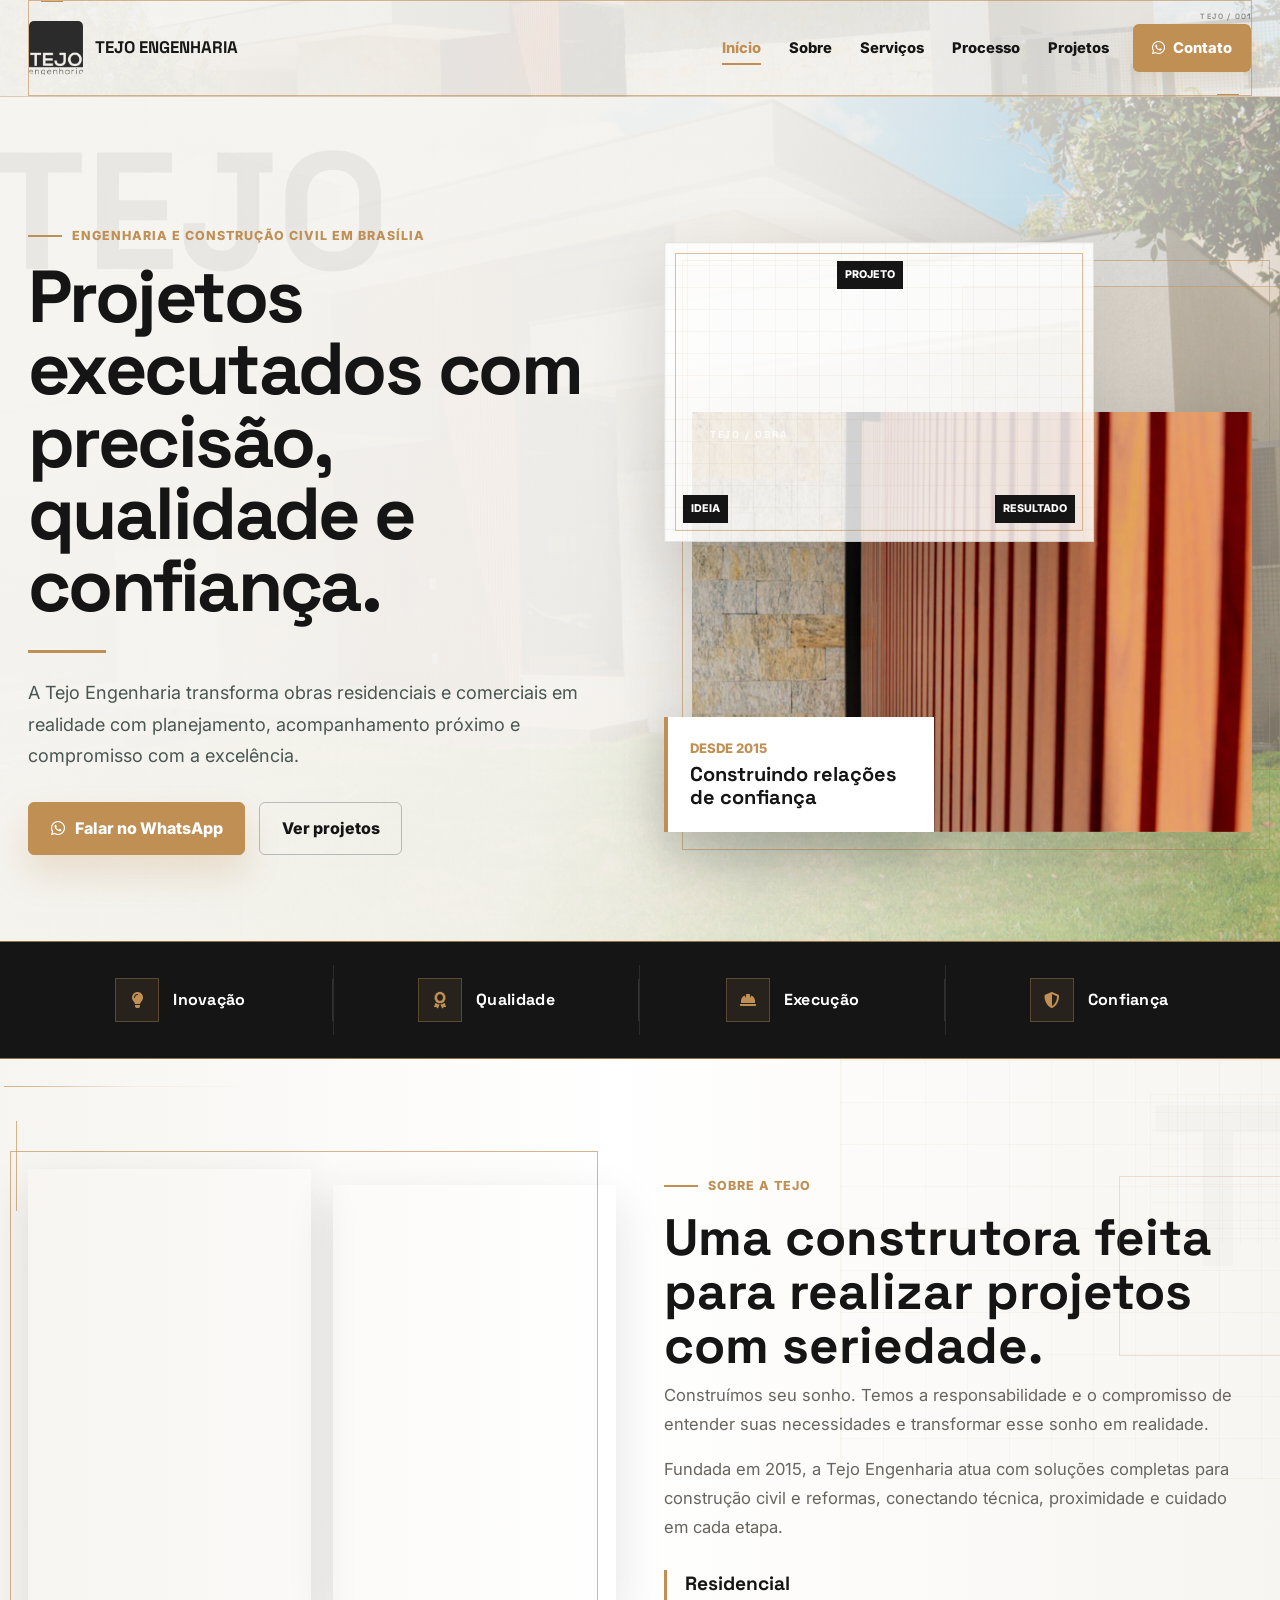
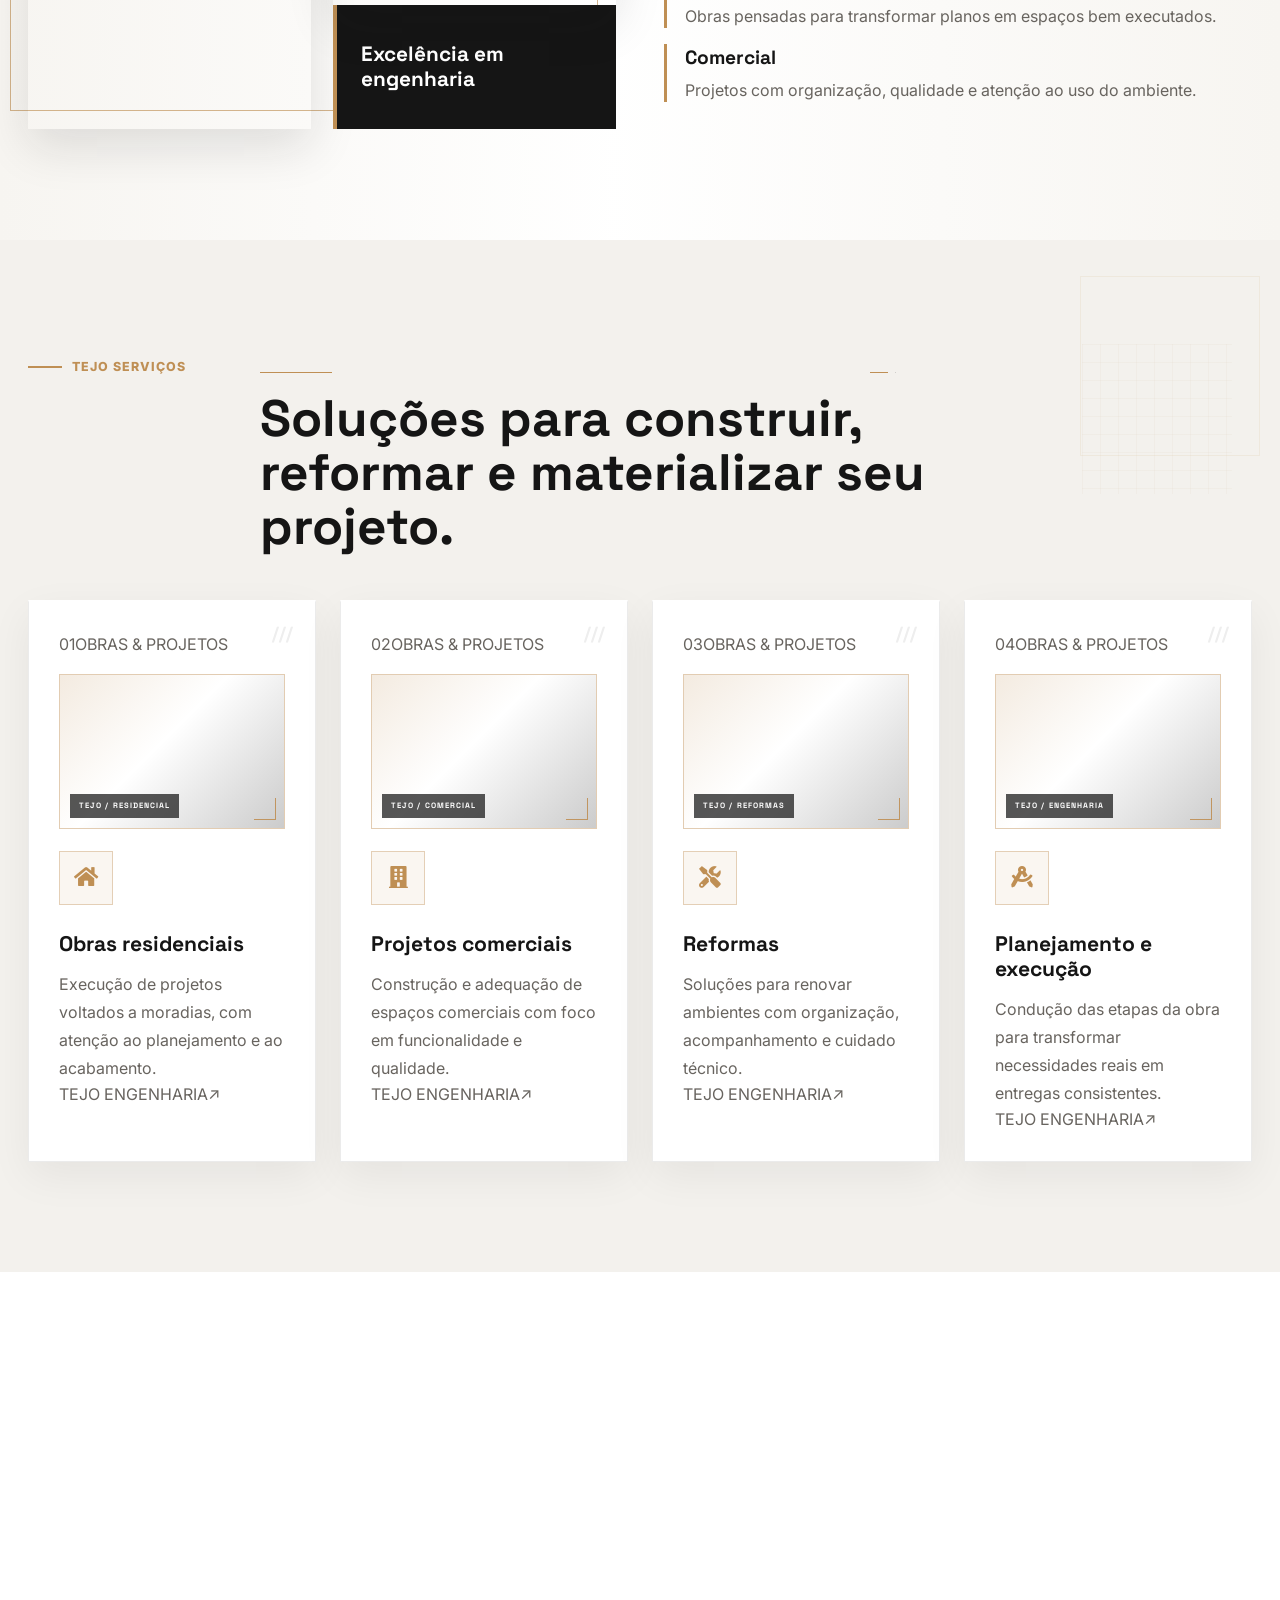
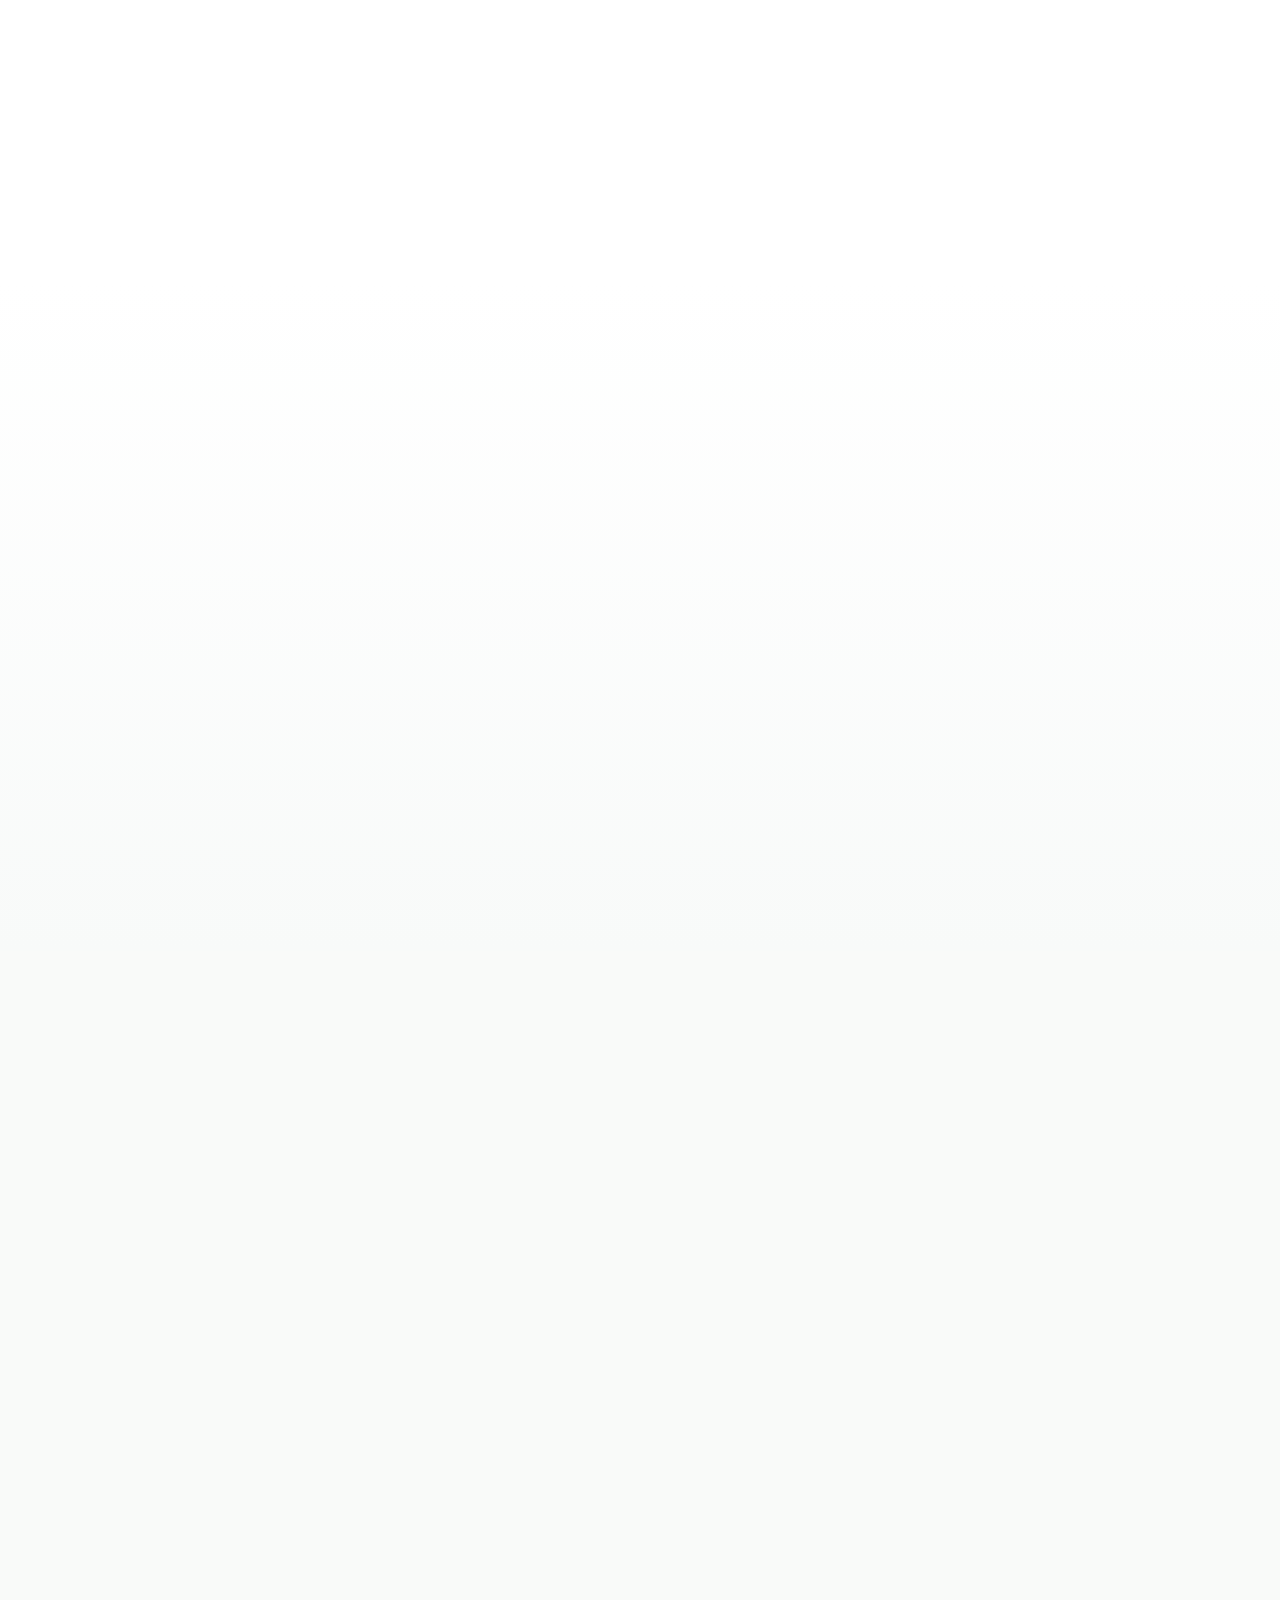
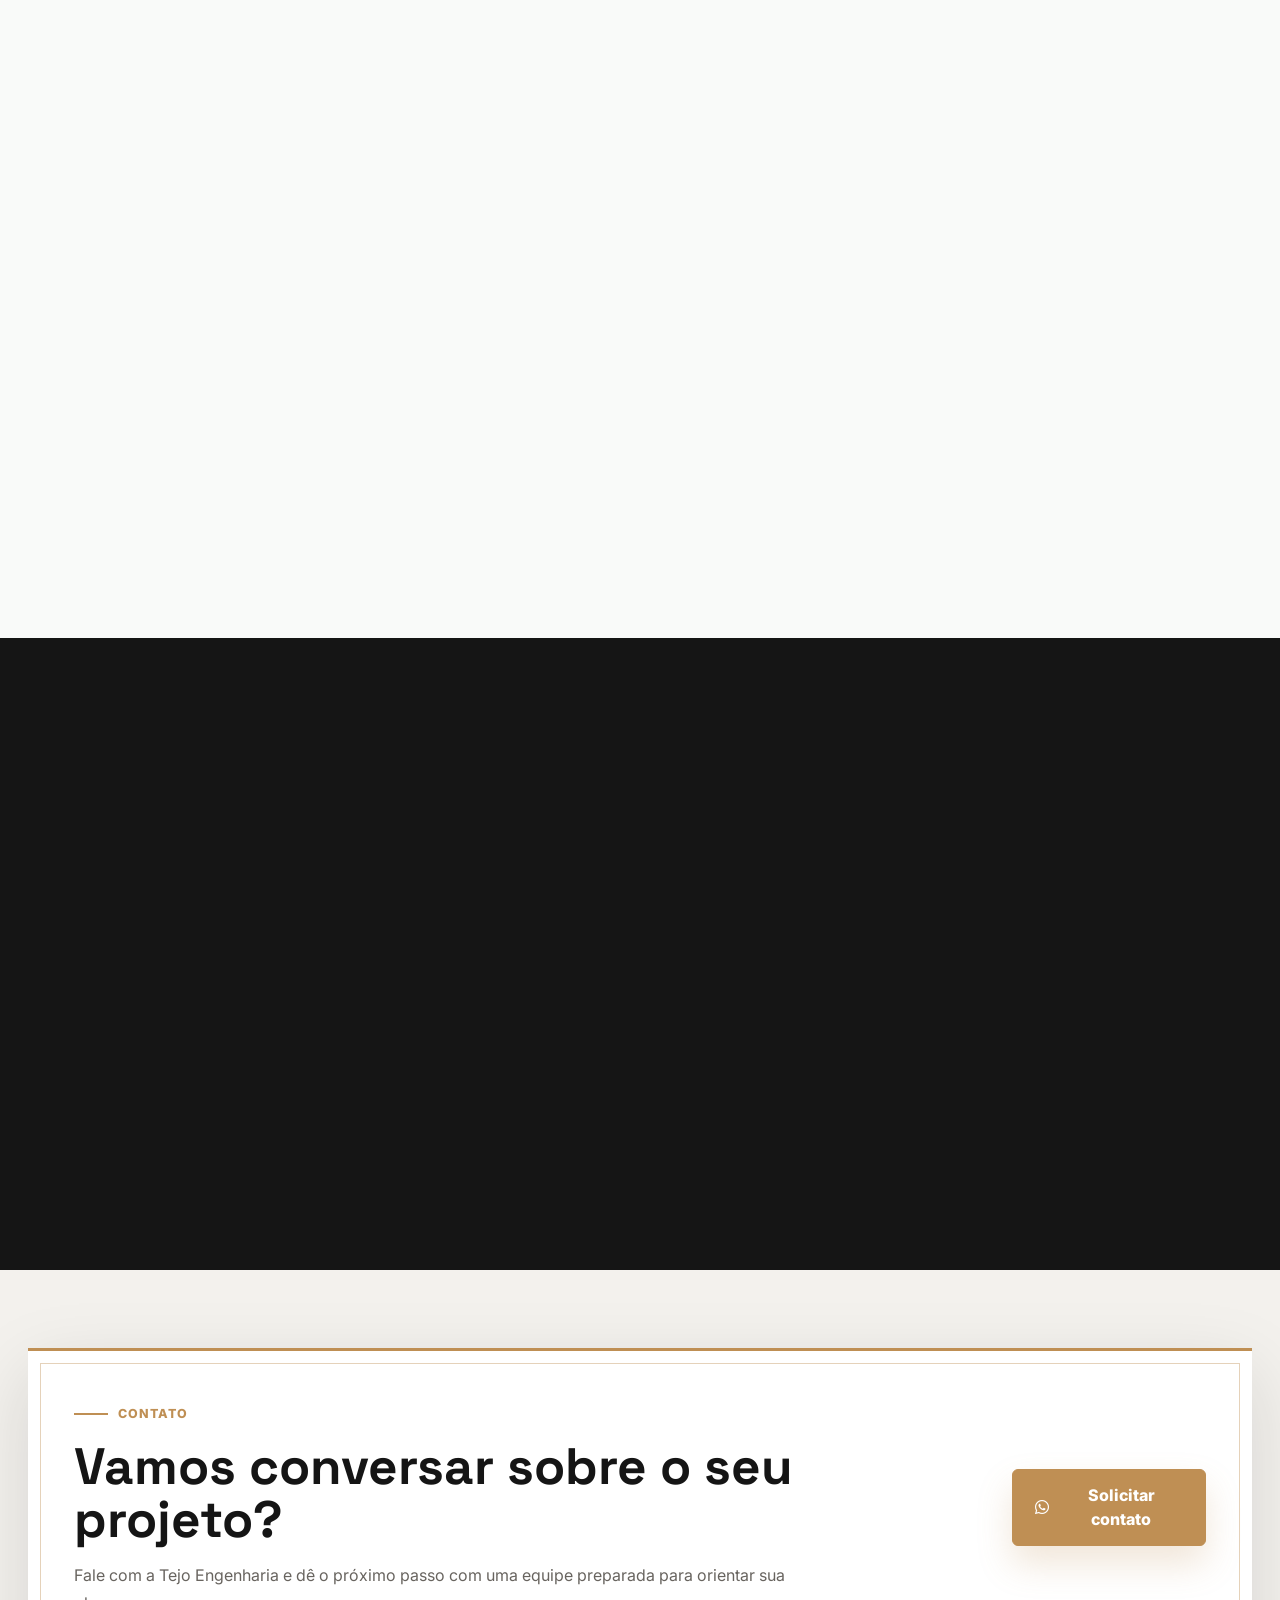
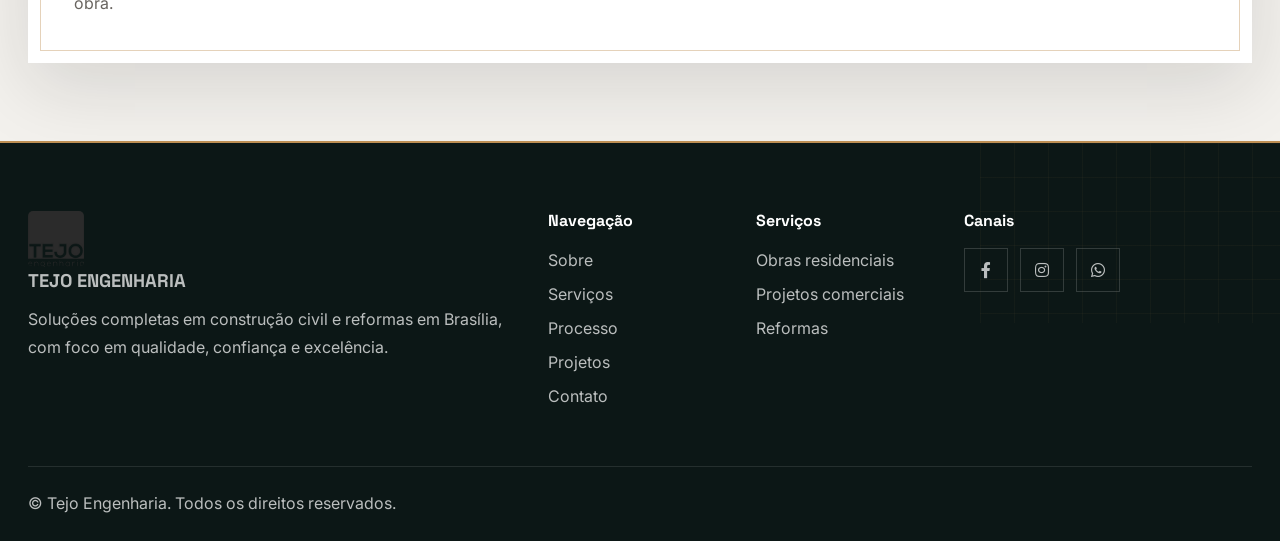
==== commit 80819339: "fix: remove project contact modal from homepage" ====
--- a/index.html
+++ b/index.html
@@ -108,15 +108,6 @@
         <section class="cta-section" id="contato"><div class="container"><div class="cta-panel"><div><span class="section-eyebrow">Contato</span><h2>Vamos conversar sobre o seu projeto?</h2><p>Fale com a Tejo Engenharia e dê o próximo passo com uma equipe preparada para orientar sua obra.</p></div><a href="https://wa.me/556199322519?text=Olá,%20gostaria%20de%20mais%20informações!" class="btn btn-primary btn-lg" target="_blank" rel="noopener"><i class="fab fa-whatsapp"></i> Solicitar contato</a></div></div></section>
     </main>
 
-    <div class="project-modal" id="projectModal" aria-hidden="true" role="dialog" aria-modal="true" aria-labelledby="projectModalTitle">
-        <div class="project-modal-backdrop" data-close-project></div>
-        <div class="project-modal-dialog">
-            <button class="project-modal-close" type="button" data-close-project aria-label="Fechar projeto"><i class="fas fa-times"></i></button>
-            <div class="project-modal-image"><img id="projectModalImage" src="" alt=""></div>
-            <div class="project-modal-content"><span id="projectModalCategory"></span><h2 id="projectModalTitle"></h2><p id="projectModalDescription"></p><a id="projectModalWhatsapp" href="https://wa.me/556199322519?text=Olá,%20gostaria%20de%20informações%20sobre%20um%20projeto%20da%20Tejo%20Engenharia." target="_blank" rel="noopener" class="btn btn-primary"><i class="fab fa-whatsapp"></i> Falar sobre este projeto</a></div>
-        </div>
-    </div>
-
     <footer class="site-footer"><div class="container"><div class="row g-4"><div class="col-lg-5"><a href="#inicio" class="footer-brand"><img src="logotejo.png" alt="Tejo Engenharia" width="56" height="56"><span>Tejo Engenharia</span></a><p>Soluções completas em construção civil e reformas em Brasília, com foco em qualidade, confiança e excelência.</p></div><div class="col-6 col-lg-2"><h3>Navegação</h3><a href="#sobre">Sobre</a><a href="#servicos">Serviços</a><a href="#processo">Processo</a><a href="#projetos">Projetos</a><a href="#contato">Contato</a></div><div class="col-6 col-lg-2"><h3>Serviços</h3><span>Obras residenciais</span><span>Projetos comerciais</span><span>Reformas</span></div><div class="col-lg-3"><h3>Canais</h3><div class="footer-social"><a href="https://www.facebook.com/share/1CNPjvQZvX/" target="_blank" rel="noopener" aria-label="Facebook"><i class="fab fa-facebook-f"></i></a><a href="https://www.instagram.com/tejoengenharia" target="_blank" rel="noopener" aria-label="Instagram"><i class="fab fa-instagram"></i></a><a href="https://wa.me/556199322519?text=Olá,%20gostaria%20de%20mais%20informações!" target="_blank" rel="noopener" aria-label="WhatsApp"><i class="fab fa-whatsapp"></i></a></div></div></div><div class="footer-bottom"><span>&copy; Tejo Engenharia. Todos os direitos reservados.</span></div></div></footer>
     <a href="#inicio" class="btn btn-lg-square back-to-top" aria-label="Voltar ao topo"><i class="bi bi-arrow-up"></i></a>
 
